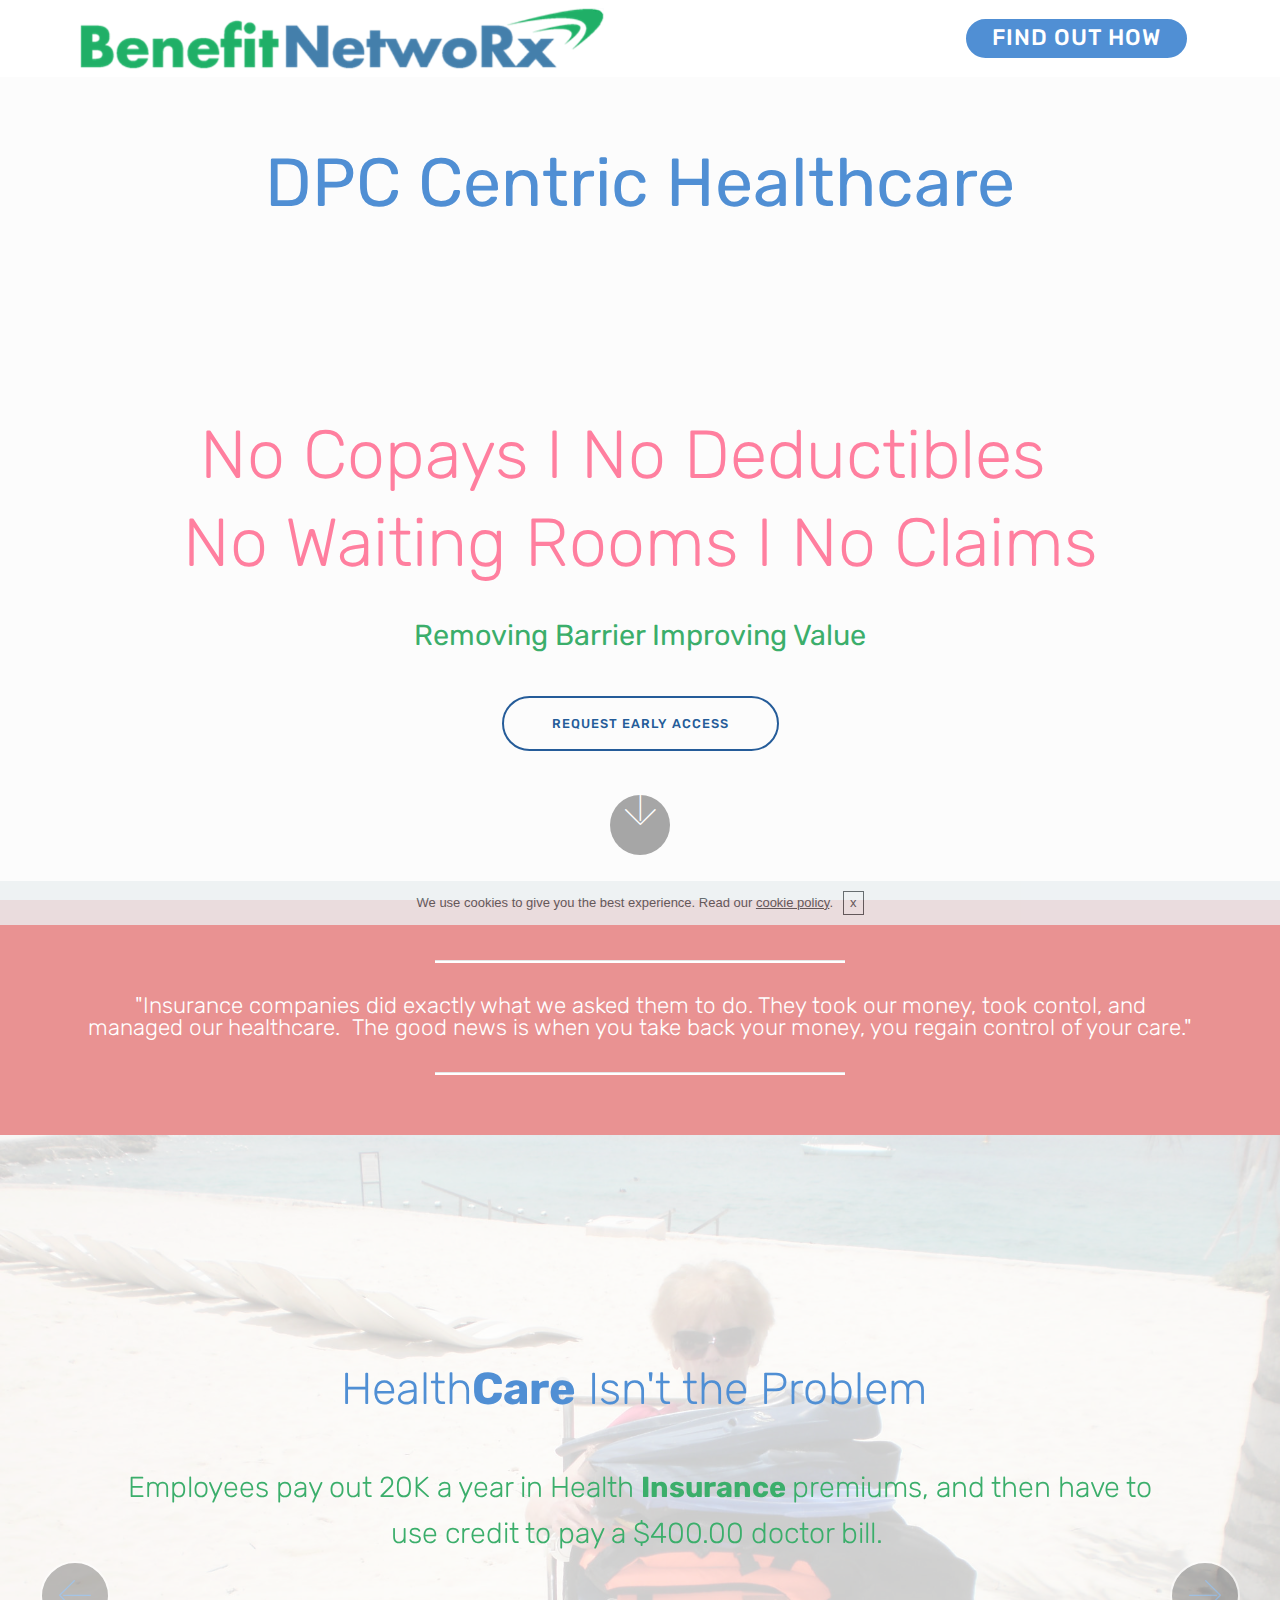
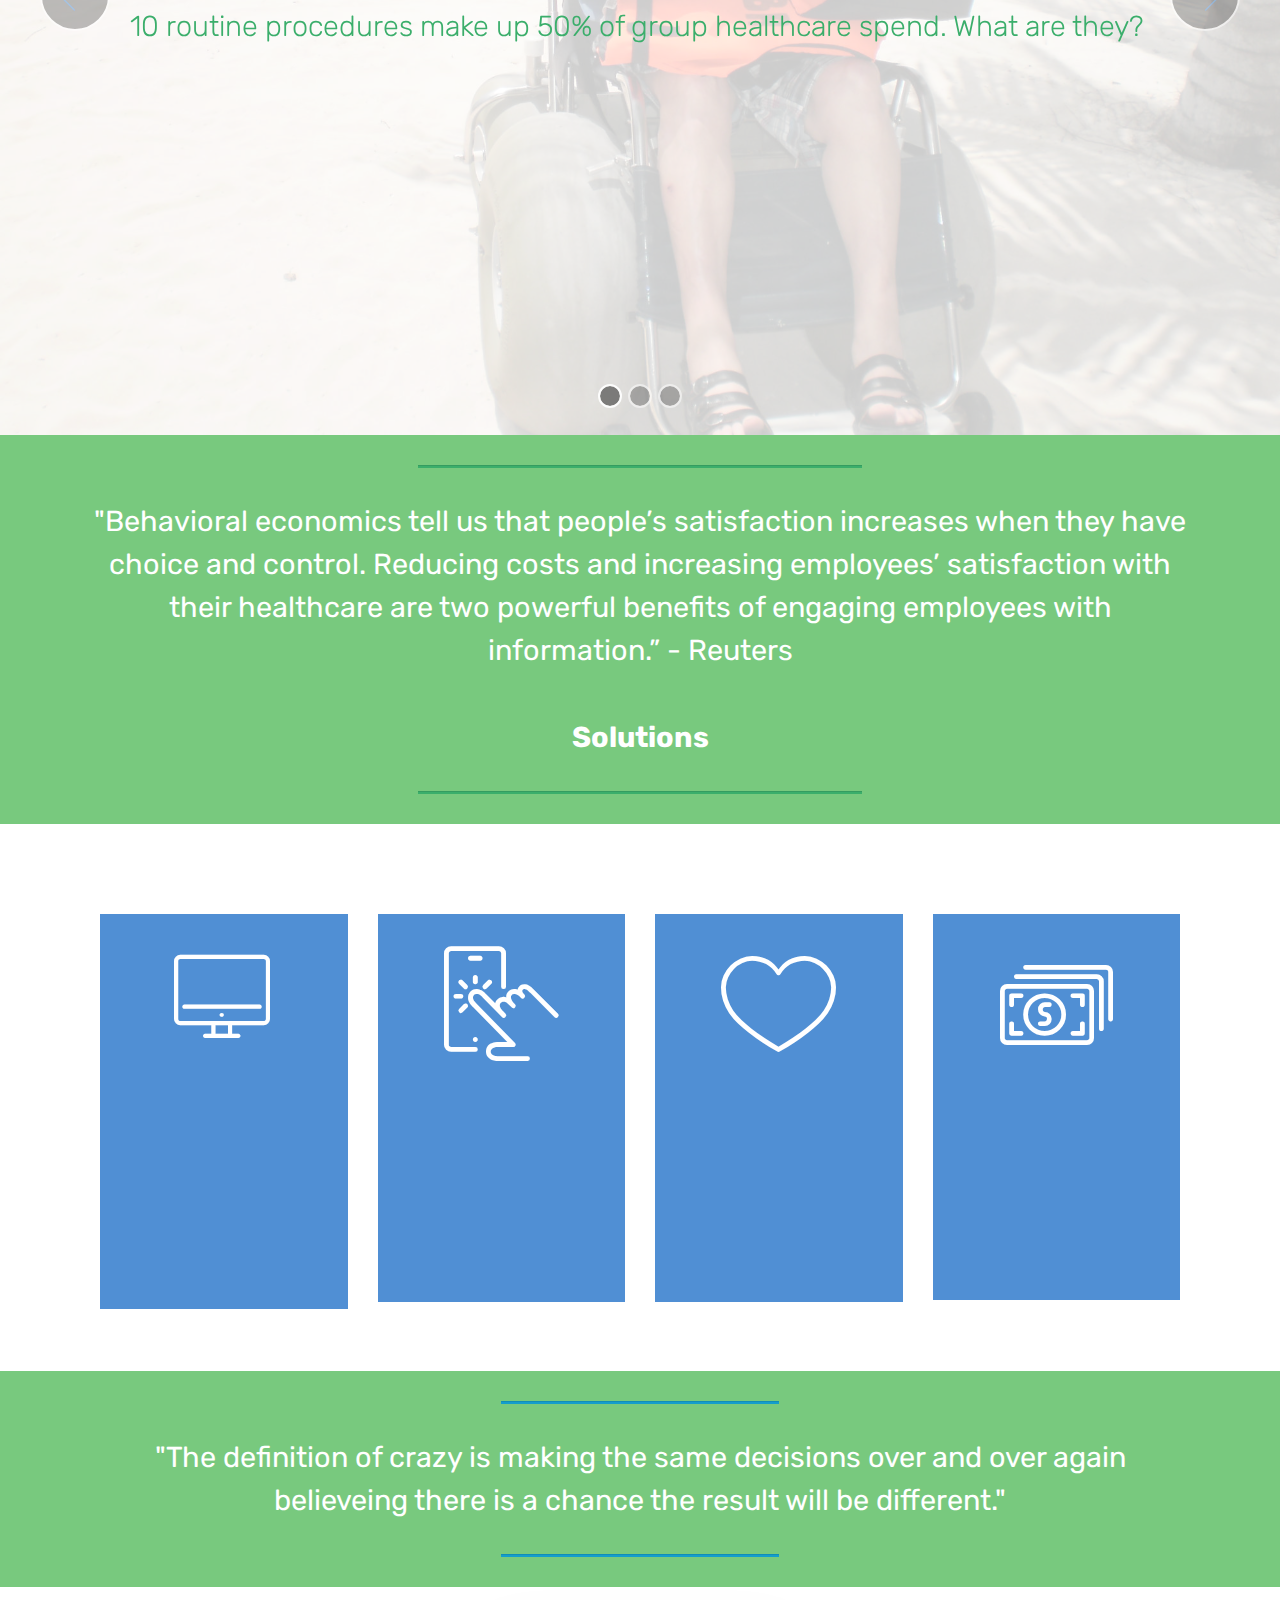
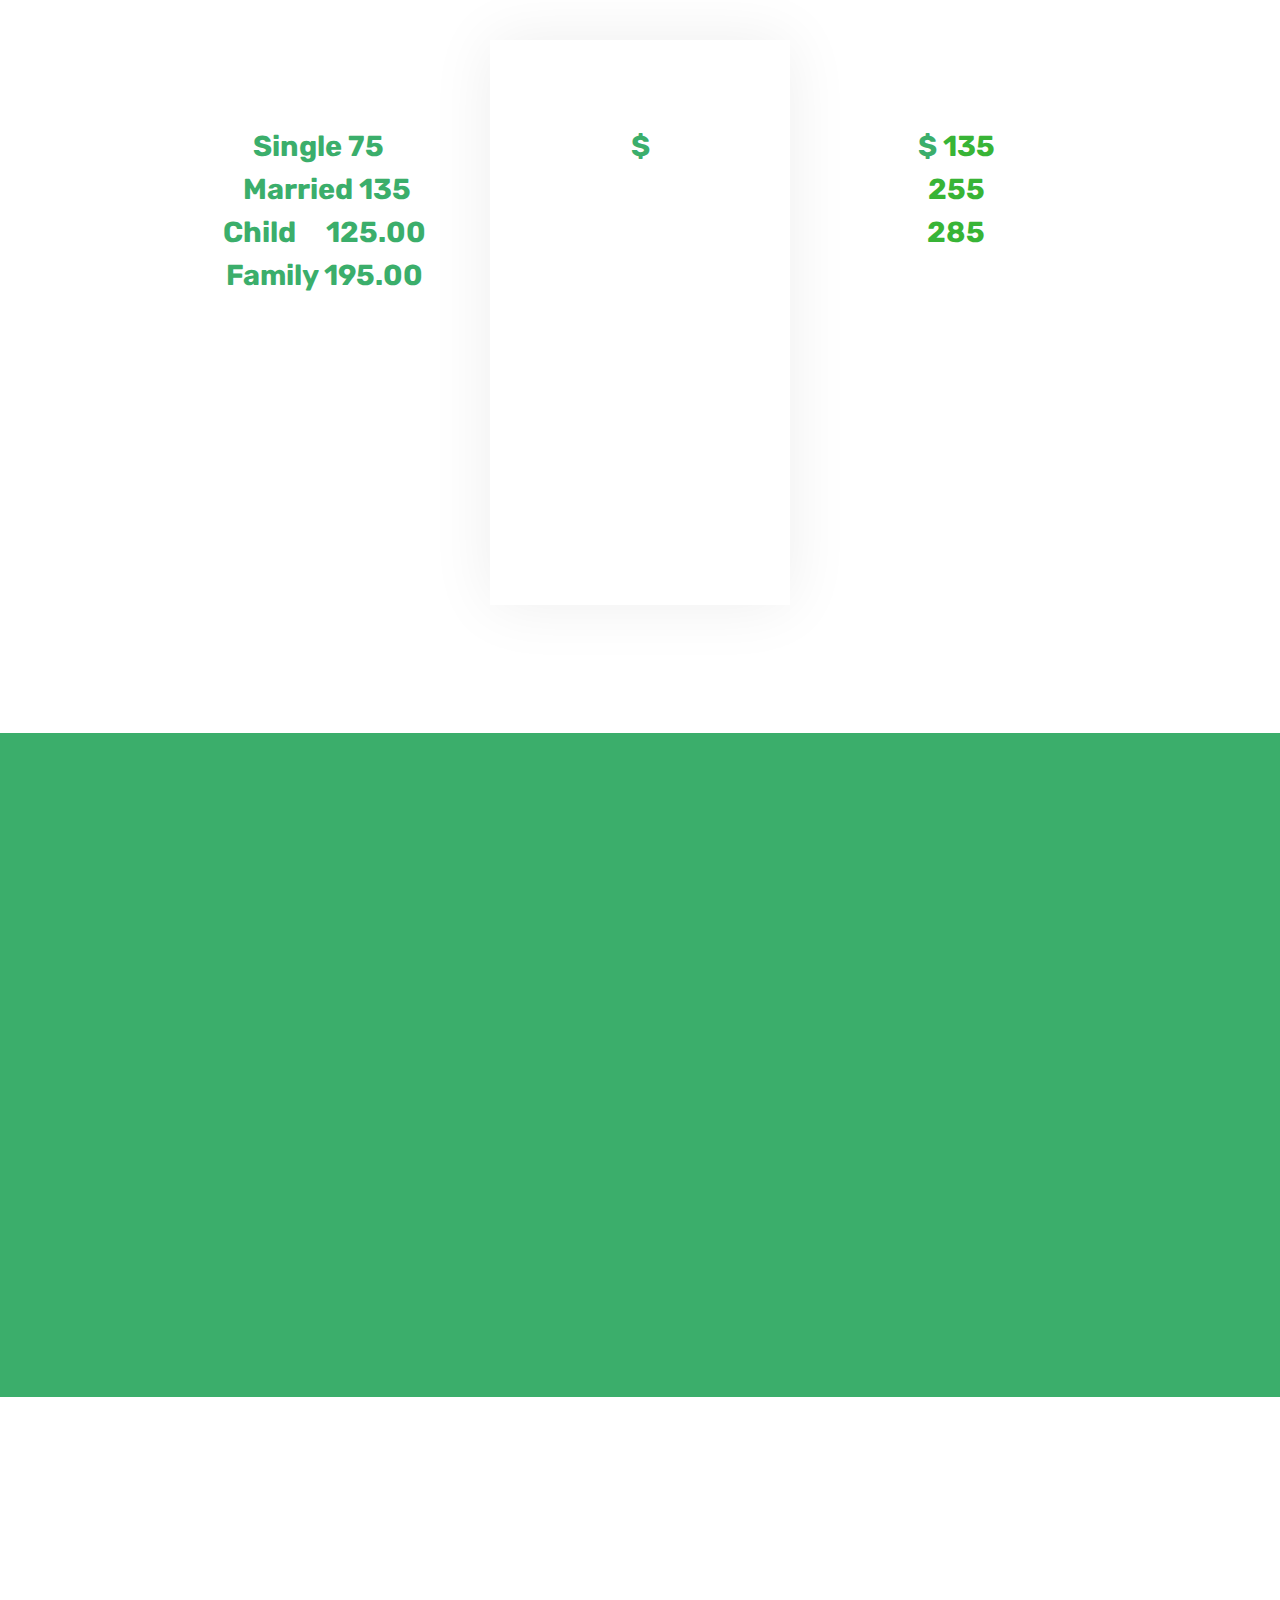
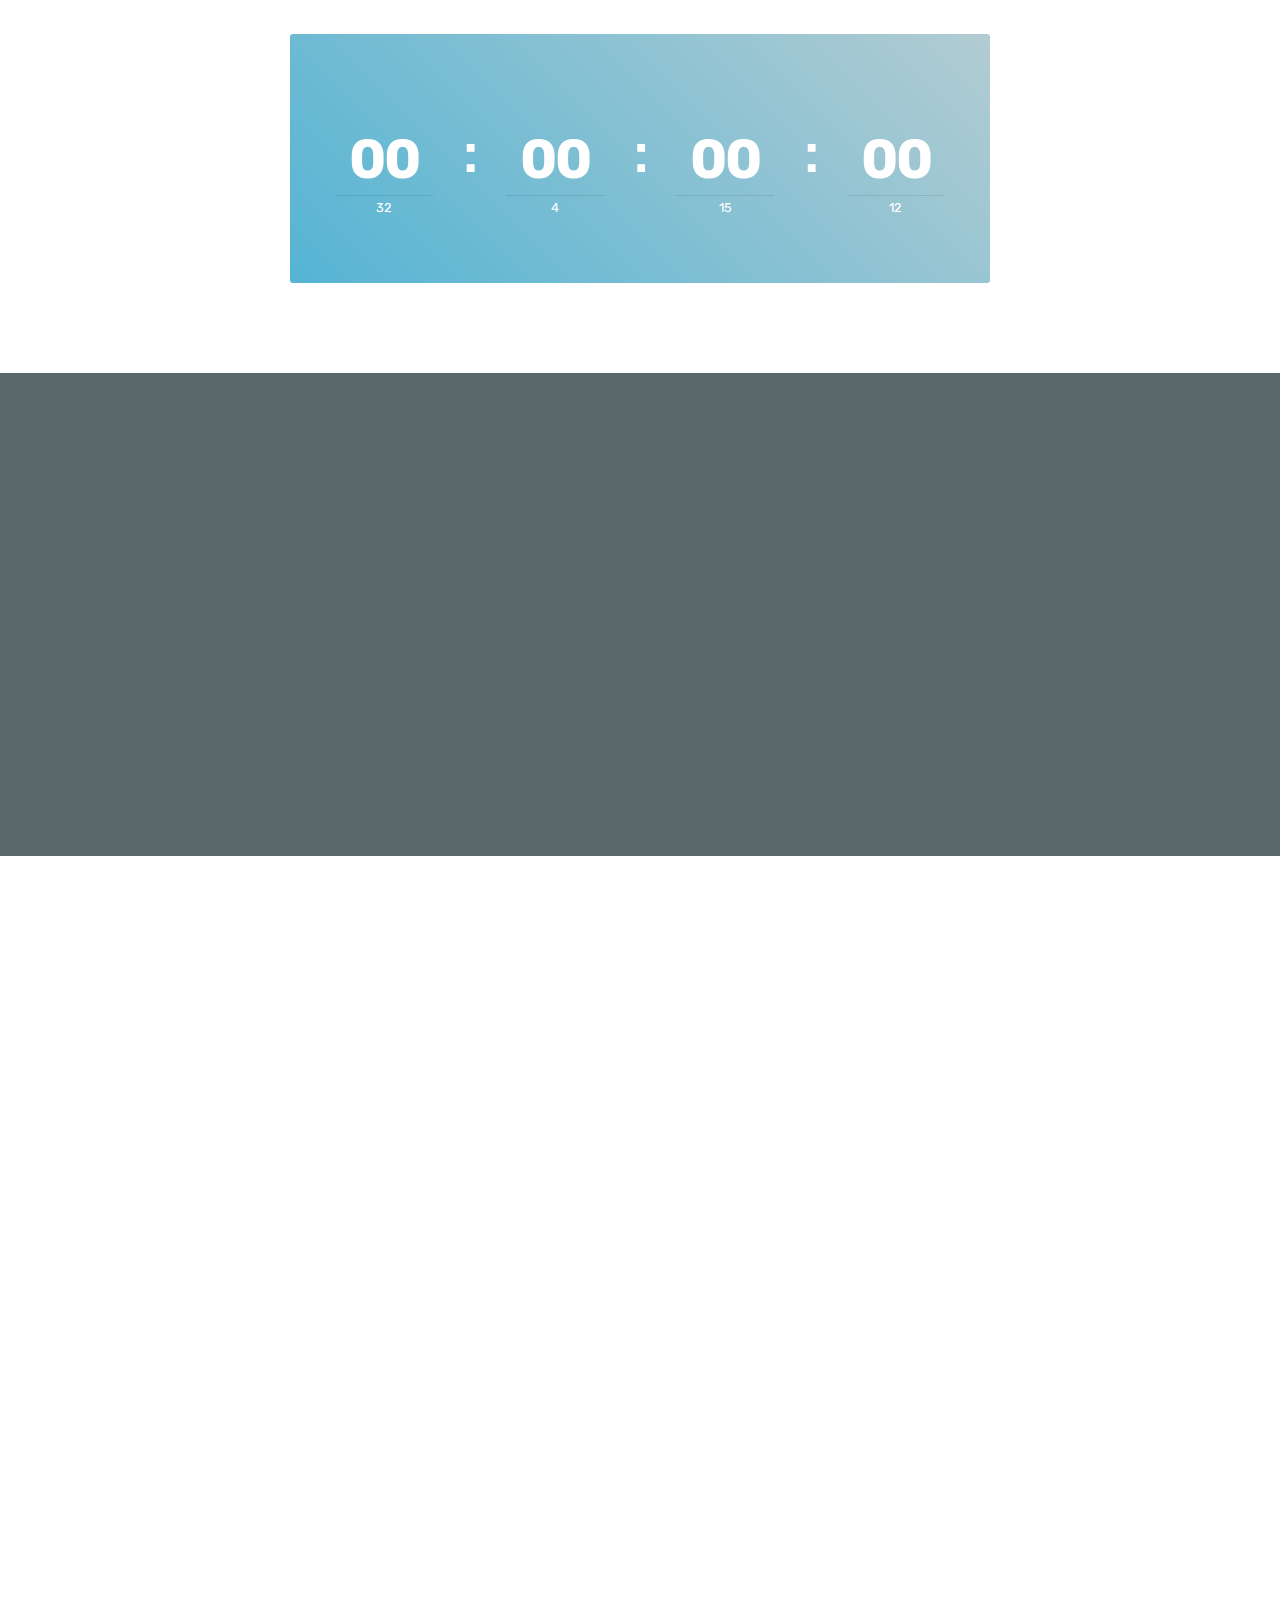
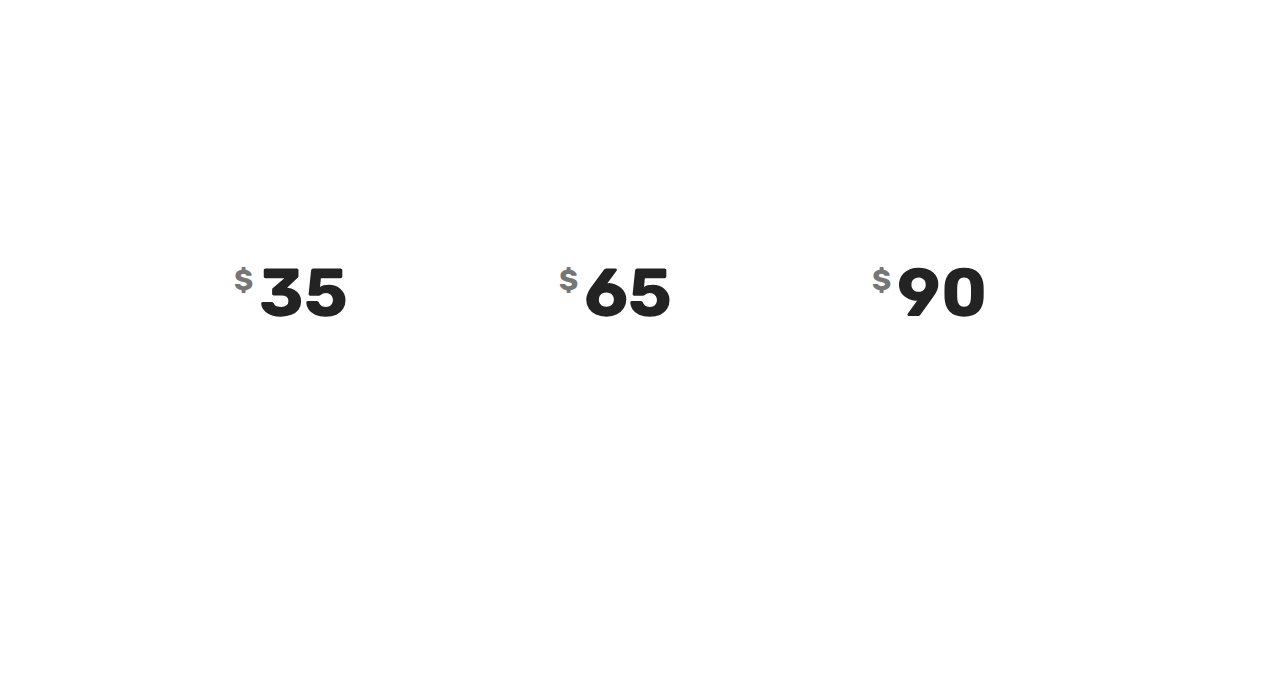
==== index.html @ 581cec7d "create github pages" ====
<!DOCTYPE html>
<html  >
<head>
  <!-- Site made with Mobirise Website Builder v4.9.7, https://mobirise.com -->
  <meta charset="UTF-8">
  <meta http-equiv="X-UA-Compatible" content="IE=edge">
  <meta name="generator" content="Mobirise v4.9.7, mobirise.com">
  <meta name="viewport" content="width=device-width, initial-scale=1, minimum-scale=1">
  <link rel="shortcut icon" href="assets/images/bnrx-main-logo-758x88.png" type="image/x-icon">
  <meta name="description" content="Benefit NetwoRx Direct Primary Care or DPC Centric programs are a solution to your healthcare delima. We understand your organizations willingness to provide healthcare to your employees, but lack of quality care and skyrocketing premiums hinder you. ">
  
  <title>Home</title>
  <link rel="stylesheet" href="assets/web/assets/mobirise-icons/mobirise-icons.css">
  <link rel="stylesheet" href="assets/tether/tether.min.css">
  <link rel="stylesheet" href="assets/bootstrap/css/bootstrap.min.css">
  <link rel="stylesheet" href="assets/bootstrap/css/bootstrap-grid.min.css">
  <link rel="stylesheet" href="assets/bootstrap/css/bootstrap-reboot.min.css">
  <link rel="stylesheet" href="assets/gdpr-plugin/gdpr-styles.css">
  <link rel="stylesheet" href="assets/animatecss/animate.min.css">
  <link rel="stylesheet" href="assets/dropdown/css/style.css">
  <link rel="stylesheet" href="assets/theme/css/style.css">
  <link rel="stylesheet" href="assets/mobirise/css/mbr-additional.css" type="text/css">
  
  
  
</head>
<body>
  <section class="menu cid-qTkzRZLJNu" once="menu" id="menu1-0">

    

    <nav class="navbar navbar-expand beta-menu navbar-dropdown align-items-center navbar-fixed-top navbar-toggleable-sm">
        <button class="navbar-toggler navbar-toggler-right" type="button" data-toggle="collapse" data-target="#navbarSupportedContent" aria-controls="navbarSupportedContent" aria-expanded="false" aria-label="Toggle navigation">
            <div class="hamburger">
                <span></span>
                <span></span>
                <span></span>
                <span></span>
            </div>
        </button>
        <div class="menu-logo">
            <div class="navbar-brand">
                <span class="navbar-logo">
                    <a href="index.html">
                         <img src="assets/images/bnrx-main-logo-758x88.png" alt="Mobirise" title="" style="height: 3.8rem;">
                    </a>
                </span>
                <span class="navbar-caption-wrap"><a class="navbar-caption text-white display-7" href="https://www.google.com/maps/place/The+Rutledge+Insurance+Group,+LLC/@30.4047512,-97.8514889,15z/data=!4m5!3m4!1s0x0:0x9d06e2a84208c682!8m2!3d30.4047512!4d-97.8514889" target="_blank">Austin, Texas &nbsp; &nbsp; &nbsp; &nbsp; &nbsp; &nbsp; &nbsp; &nbsp; &nbsp; &nbsp;&nbsp;</a></span>
            </div>
        </div>
        <div class="collapse navbar-collapse" id="navbarSupportedContent">
            <ul class="navbar-nav nav-dropdown" data-app-modern-menu="true"><li class="nav-item">
                    <a class="nav-link link text-white display-4" href="https://mobirise.com">
                        </a>
                </li>
                <li class="nav-item dropdown">
                    <a class="nav-link link text-white dropdown-toggle display-4" href="index.html" data-toggle="dropdown-submenu" aria-expanded="false">Menu</a><div class="dropdown-menu"><a class="text-white dropdown-item display-4" href="page4.html" aria-expanded="false">Home</a><a class="text-white dropdown-item display-4" href="page2.html" aria-expanded="false">Strategy</a><div class="dropdown"><a class="text-white dropdown-item dropdown-toggle display-4" href="index.html" aria-expanded="false" data-toggle="dropdown-submenu">Resources</a><div class="dropdown-menu dropdown-submenu"><a class="text-white dropdown-item display-4" href="page3.html" aria-expanded="false">Social Mission</a><a class="text-white dropdown-item display-4" href="https://dpcmapper.com" aria-expanded="false">DPC Finder</a><a class="text-white dropdown-item display-4" href="index.html" aria-expanded="false">Q&amp;A</a></div></div></div>
                </li></ul>
            <div class="navbar-buttons mbr-section-btn"><a class="btn btn-sm btn-primary display-4" href="mailto:info@mybnrx.com">FIND OUT HOW</a></div>
        </div>
    </nav>
</section>

<section class="engine"><a href="https://mobirise.info/z">best website templates</a></section><section class="cid-rm4k2aMroy mbr-fullscreen" data-bg-video="https://www.youtube.com/watch?v=8jBwkS2CLWQ" id="header2-m">

    

    <div class="mbr-overlay" style="opacity: 0.8; background-color: rgb(255, 255, 255);"></div>

    <div class="container align-center">
        <div class="row justify-content-md-center">
            <div class="mbr-white col-md-10">
                <h1 class="mbr-section-title mbr-bold pb-3 mbr-fonts-style display-1"><span style="font-weight: normal;">DPC Centric Healthcare</span><br><span style="font-weight: normal;"><br></span><br></h1>
                <h3 class="mbr-section-subtitle align-center mbr-light pb-3 mbr-fonts-style display-1">No Copays I No Deductibles&nbsp;&nbsp;<br>No Waiting Rooms I No Claims<br></h3>
                <p class="mbr-text pb-3 mbr-fonts-style display-5">Removing Barrier Improving Value</p>
                <div class="mbr-section-btn"><a class="btn btn-md btn-primary-outline display-7" href="mailto:info@mybnrx.com">REQUEST EARLY ACCESS</a></div>
            </div>
        </div>
    </div>
    <div class="mbr-arrow hidden-sm-down" aria-hidden="true">
        <a href="#next">
            <i class="mbri-down mbr-iconfont"></i>
        </a>
    </div>
</section>

<section class="mbr-section article content9 cid-rm96VFUR2m" id="content9-1c">
    
     

    <div class="container">
        <div class="inner-container" style="width: 100%;">
            <hr class="line" style="width: 37%;">
            <div class="section-text align-center mbr-fonts-style display-4">
                    "Insurance companies did exactly what we asked them to do. They took our money, took contol, and managed our healthcare. &nbsp;The good news is when you take back your money, you regain control of your care."</div>
            <hr class="line" style="width: 37%;">
        </div>
        </div>
</section>

<section class="carousel slide cid-rm7kAFf5JI" data-interval="false" id="slider1-y">

    

    <div class="full-screen"><div class="mbr-slider slide carousel" data-pause="true" data-keyboard="false" data-ride="carousel" data-interval="8000"><ol class="carousel-indicators"><li data-app-prevent-settings="" data-target="#slider1-y" class=" active" data-slide-to="0"></li><li data-app-prevent-settings="" data-target="#slider1-y" data-slide-to="1"></li><li data-app-prevent-settings="" data-target="#slider1-y" data-slide-to="2"></li></ol><div class="carousel-inner" role="listbox"><div class="carousel-item slider-fullscreen-image active" data-bg-video-slide="false" style="background-image: url(assets/images/olympus-digital-camera-20-2000x1500.jpg);"><div class="container container-slide"><div class="image_wrapper"><div class="mbr-overlay" style="opacity: 0.8; background-color: rgb(255, 255, 255);"></div><img src="assets/images/olympus-digital-camera-20-2000x1500.jpg"><div class="carousel-caption justify-content-center"><div class="col-10 align-center"><h2 class="mbr-fonts-style display-2">Health<strong>Care</strong> Isn't the Problem&nbsp;<br><br></h2><p class="lead mbr-text mbr-fonts-style display-5">Employees pay out 20K a year in Health <strong>Insurance </strong>premiums, and then have to use credit to pay a $400.00 doctor bill.&nbsp;<br><br>10 routine procedures make up&nbsp;50% of group healthcare spend. What are they?&nbsp;<br><br><br><br></p></div></div></div></div></div><div class="carousel-item slider-fullscreen-image" data-bg-video-slide="false" style="background-image: url(assets/images/cruise-171-1280x960.jpg);"><div class="container container-slide"><div class="image_wrapper"><div class="mbr-overlay" style="opacity: 0.8; background-color: rgb(255, 255, 255);"></div><img src="assets/images/cruise-171-1280x960.jpg"><div class="carousel-caption justify-content-center"><div class="col-10 align-center"><h2 class="mbr-fonts-style display-2"><br><br><br>What Your Broker or Payor Won't Tell You</h2><p class="lead mbr-text mbr-fonts-style display-5"></p><p></p><p><br></p><p><span style="color: rgb(59, 174, 107); font-size: 1.8rem;">There are better options for your employees &nbsp;</span><img src="[data-uri]" style="width: 355px;"></p><p><span style="color: rgb(59, 174, 107); font-size: 1.8rem;">&nbsp;</span></p><br><p>Insurance companies are not benevolent organizations. They answer to their shareholders, not you or your team.<span style="color: rgb(59, 174, 107); font-size: 1.8rem;"><br></span><br></p><p><br><br></p><p></p><div class="mbr-section-btn" buttons="0">  <a class="btn  display-4 btn-primary-outline" href="mailto:info@mybnrx.com">Sounds Great!</a></div></div></div></div></div></div><div class="carousel-item slider-fullscreen-image" data-bg-video-slide="false" style="background-image: url(assets/images/photo-sep-06-7-18-25-pm-2000x1494.jpg);"><div class="container container-slide"><div class="image_wrapper"><div class="mbr-overlay" style="opacity: 0.8; background-color: rgb(255, 255, 255);"></div><img src="assets/images/photo-sep-06-7-18-25-pm-2000x1494.jpg"><div class="carousel-caption justify-content-center"><div class="col-10 align-center"><h2 class="mbr-fonts-style display-2">Workforce Reality<br><br></h2><p class="lead mbr-text mbr-fonts-style display-5">35% of Millinials didn't accept a job offer because of the benefits, compared to 27% of all other age groups.<br><br>Employees aged 18-44 (84%) prefer benefits or perks to pay raises.
<br><br>57% of small businesses offer creative perks to attract young talent. &nbsp;<br><br><br><br><br></p><div class="mbr-section-btn" buttons="0"><a class="btn display-4 btn-primary-outline" href="https://mobirise.com">More Info</a> </div></div></div></div></div></div></div><a data-app-prevent-settings="" class="carousel-control carousel-control-prev" role="button" data-slide="prev" href="#slider1-y"><span aria-hidden="true" class="mbri-left mbr-iconfont"></span><span class="sr-only">Previous</span></a><a data-app-prevent-settings="" class="carousel-control carousel-control-next" role="button" data-slide="next" href="#slider1-y"><span aria-hidden="true" class="mbri-right mbr-iconfont"></span><span class="sr-only">Next</span></a></div></div>

</section>

<section class="mbr-section article content9 cid-rmBY73LNq9" id="content9-1d">
    
     

    <div class="container">
        <div class="inner-container" style="width: 100%;">
            <hr class="line" style="width: 40%;">
            <div class="section-text align-center mbr-fonts-style display-5">"Behavioral economics tell us that people’s satisfaction increases when they have choice and control. Reducing costs and increasing employees’ satisfaction with their healthcare are two powerful benefits of engaging employees with information.” - Reuters<br><br><strong>Solutions</strong>
</div>
            <hr class="line" style="width: 40%;">
        </div>
        </div>
</section>

<section class="features8 cid-rm44BfPLdy" id="features8-g">

    

    

    <div class="container">
        <div class="media-container-row">

            <div class="card  col-12 col-md-6 col-lg-3">
                <div class="card-img">
                    <span class="mbri-desktop mbr-iconfont"></span>
                </div>
                <div class="card-box align-center">
                    <h4 class="card-title mbr-fonts-style display-4">Convenient</h4>
                    <p class="mbr-text mbr-fonts-style display-7">Care where ever you are, whenever you are. &nbsp;On your terms. It's your body and your health. Take back control today. &nbsp; &nbsp; &nbsp; &nbsp; &nbsp; &nbsp; &nbsp; &nbsp; &nbsp; &nbsp; &nbsp; &nbsp; &nbsp; &nbsp; &nbsp; &nbsp; &nbsp; &nbsp; &nbsp; &nbsp; &nbsp; &nbsp; &nbsp; &nbsp; &nbsp;&nbsp;<br><br></p>
                    
                </div>
            </div>

            <div class="card  col-12 col-md-6 col-lg-3">
                <div class="card-img">
                    <span class="mbr-iconfont mbri-touch" style="font-size: 115px;"></span>
                </div>
                <div class="card-box align-center">
                    <h4 class="card-title mbr-fonts-style display-4">Intuitive</h4>
                    <p class="mbr-text mbr-fonts-style display-7">fitness trackers and biometric screenings seta baseline for predictiv analytics. Your plan will know you are going to get sick before you do &nbsp; &nbsp; &nbsp; &nbsp; &nbsp; &nbsp; &nbsp; &nbsp; &nbsp; &nbsp; &nbsp; &nbsp;&nbsp;</p>
                    
                </div>
            </div>

            <div class="card  col-12 col-md-6 col-lg-3">
                <div class="card-img">
                    <span class="mbr-iconfont mbri-hearth" style="font-size: 115px;"></span>
                </div>
                <div class="card-box align-center">
                    <h4 class="card-title mbr-fonts-style display-4">Simple</h4>
                    <p class="mbr-text mbr-fonts-style display-7">Employees love the simplicity, value and &nbsp;level of personal attention and care. &nbsp;<br>Employers love the savings, control and positive health outcomes.&nbsp;<br></p>
                    
                </div>
            </div>

            <div class="card  col-12 col-md-6 col-lg-3">
                <div class="card-img">
                    <span class="mbr-iconfont mbri-cash" style="font-size: 113px;"></span>
                </div>
                <div class="card-box align-center">
                    <h4 class="card-title mbr-fonts-style display-4">Value</h4>
                    <p class="mbr-text mbr-fonts-style display-7">Direct pay ecosystem&nbsp;<br>MRI's $350.00 XRay $35.00<br>Rx 95% discount<br>chronic health, weight loss, smoking cessation, well woman, sports physicals&nbsp;</p>
                    
                </div>
            </div>
        </div>
    </div>
</section>

<section class="mbr-section article content9 cid-rmC8U4zSWP" id="content9-1e">
    
     

    <div class="container">
        <div class="inner-container" style="width: 100%;">
            <hr class="line" style="width: 25%;">
            <div class="section-text align-center mbr-fonts-style display-5">"The definition of crazy is making the same decisions over and over again believeing there is a chance the result will be different."</div>
            <hr class="line" style="width: 25%;">
        </div>
        </div>
</section>

<section class="pricing-table2 cid-rm40W2LQcf" id="pricing-tables2-f">

    

    

    <div class="container">
        <div class="media-container-row">

            <div class="plan col-12 mx-2 my-2 justify-content-center col-lg-4">
                <div class="plan-header text-center pt-5">
                    <h3 class="plan-title mbr-fonts-style display-5"><div>BasicCare</div></h3>
                    <div class="plan-price">
                        <span class="price-value mbr-fonts-style display-5">Single 75 &nbsp;<br>&nbsp;Married 135
<br>Child &nbsp; &nbsp; 125.00<br>Family 195.00<br></span>
                        <span class="price-figure mbr-fonts-style display-4"><br></span>
                        <small class="price-term mbr-fonts-style display-7"><br><br></small>
                    </div>
                </div>
                <div class="plan-body">
                    <div class="plan-list align-center">
                        <ul class="list-group list-group-flush mbr-fonts-style display-7">
                            <li class="list-group-item">S75.00 Monthly</li>
                        </ul>
                    </div>
                    <div class="mbr-section-btn text-center py-4 pb-5"><a href="https://mobirise.co" class="btn btn-primary display-4">Enroll</a></div>
                </div>
            </div>

            <div class="plan col-12 mx-2 my-2 justify-content-center favorite col-lg-4">
                <div class="plan-header text-center pt-5">
                    <h3 class="plan-title mbr-fonts-style display-5">CompCare</h3>
                    <div class="plan-price">
                        <span class="price-value mbr-fonts-style display-5">
                            $
                        </span>
                        <span class="price-figure mbr-fonts-style display-5"><br></span>
                        <small class="price-term mbr-fonts-style display-7"></small>
                    </div>
                </div>
                <div class="plan-body">
                    <div class="plan-list align-center">
                        <ul class="list-group list-group-flush mbr-fonts-style display-7">
                            <li class="list-group-item">basic plan benefits&nbsp;</li><li class="list-group-item">Unlimited 24/7 DPC
<span style="background-color: transparent; color: rgb(43, 159, 228); font-size: 1rem;"></span></li><li class="list-group-item">95% off Pharmacy
<span style="background-color: transparent; color: rgb(43, 159, 228); font-size: 1rem;"></span></li><li class="list-group-item">Unlimited 24/7 mental health services
</li><li class="list-group-item">
<span style="background-color: transparent; color: rgb(43, 159, 228); font-size: 1rem;">Dental Vision and Chiropractor 60% off national network &nbsp;</span></li>
                        </ul>
                    </div>
                    <div class="mbr-section-btn text-center py-4 pb-5"><a href="https://mobirise.co" class="btn btn-primary display-4">Quote</a></div>
                </div>
            </div>

            <div class="plan col-12 mx-2 my-2 justify-content-center col-lg-4">
                <div class="plan-header text-center pt-5">
                    <h3 class="plan-title mbr-fonts-style display-5">UltiCare</h3>
                    <div class="plan-price">
                        <span class="price-value mbr-fonts-style display-5">
                            $
                        </span>
                        <span class="price-figure mbr-fonts-style display-5">
                            135<br>255<br>285<br></span>
                        <small class="price-term mbr-fonts-style display-7">
                            per month</small>
                    </div>
                </div>
                <div class="plan-body">
                    <div class="plan-list align-center">
                        <ul class="list-group list-group-flush mbr-fonts-style display-7">
                            <li class="list-group-item">2.0 plan benefits &nbsp;</li><br><li class="list-group-item"><br></li>
                        </ul>
                    </div>
                    <div class="mbr-section-btn text-center py-4 pb-5"><a href="https://mobirise.co" class="btn btn-primary display-4">Quote</a></div>
                </div>
            </div>

            

        </div>
    </div>
</section>

<section class="features18 popup-btn-cards cid-rmIVzJH6JT" id="features18-1d">

    

    
    <div class="container">
        <h2 class="mbr-section-title pb-3 align-center mbr-fonts-style display-1"><strong>HealthIQu</strong></h2>
        <h3 class="mbr-section-subtitle display-5 align-center mbr-fonts-style mbr-light">
            In browser you will see buttons when hover on cards
        </h3>
        <div class="media-container-row pt-5 ">
            <div class="card p-3 col-12 col-md-6">
                <div class="card-wrapper ">
                    <div class="card-img">
                        <div class="mbr-overlay"></div>
                        <div class="mbr-section-btn text-center">
                            <a href="https://mobirise.co" class="btn btn-primary display-4">Learn More</a>
                        </div>
                        <img src="assets/images/publication2-636x399.jpg" alt="Mobirise" title="">
                    </div>
                    
                </div>
            </div>
            

            

            
        </div>
    </div>
</section>

<section class="countdown2 cid-rm9zX0mNlu" id="countdown2-1f">

    

    

    <div class="container">
        <h2 class="mbr-section-title pb-3 align-center mbr-fonts-style display-2">
            Countdown
        </h2>
        <h3 class="mbr-section-subtitle align-center mbr-fonts-style display-2">
            Contact us today and Join the Revolution</h3>
    </div>
    <div class="container pt-5 mt-2">
        <div class=" countdown-cont align-center p-4">
            <div class="event-name align-left mbr-white ">
                <h4 class="mbr-fonts-style display-2">DPC Centric Program Launch</h4>
            </div>
            <div class="countdown align-center py-2" data-due-date="2019/05/01">
            </div>
            <div class="daysCountdown" title="32"></div>
            <div class="hoursCountdown" title="4"></div>
            <div class="minutesCountdown" title="15"></div>
            <div class="secondsCountdown" title="12"></div>
            <div class="event-date align-left mbr-white">
                <h5 class="mbr-fonts-style display-7">May, 1 2019 Launch</h5>
            </div>
        </div>

        
    </div>
</section>

<section class="clients cid-rm4amg9XC1 mbr-parallax-background" data-interval="false" id="clients-k">
      

    <div class="mbr-overlay" style="opacity: 1; background-color: rgb(91, 104, 107);">
    </div>
        <div class="container mb-5">
            <div class="media-container-row">
                <div class="col-12 align-center">
                    <h2 class="mbr-section-title pb-3 mbr-fonts-style display-2"><strong>
                        Partners</strong></h2>
                    <h3 class="mbr-section-subtitle mbr-light mbr-fonts-style display-5">Democratizing Healthcare</h3>
                </div>
            </div>
        </div>

    <div class="container">
        <div class="carousel slide" role="listbox" data-pause="true" data-keyboard="false" data-ride="carousel" data-interval="2000">
            <div class="carousel-inner" data-visible="6">
                
                
                
                
                
            <div class="carousel-item ">
                    <div class="media-container-row">
                        <div class="col-md-12">
                            <div class="wrap-img ">
                                <img src="assets/images/allstate-169x57.png" class="img-responsive clients-img" alt="" title="">
                            </div>
                        </div>
                    </div>
                </div><div class="carousel-item ">
                    <div class="media-container-row">
                        <div class="col-md-12">
                            <div class="wrap-img ">
                                <img src="assets/images/download-1-360x140.png" class="img-responsive clients-img" alt="" title="">
                            </div>
                        </div>
                    </div>
                </div><div class="carousel-item ">
                    <div class="media-container-row">
                        <div class="col-md-12">
                            <div class="wrap-img ">
                                <img src="assets/images/captudre-581x217.jpg" class="img-responsive clients-img" alt="" title="">
                            </div>
                        </div>
                    </div>
                </div><div class="carousel-item ">
                    <div class="media-container-row">
                        <div class="col-md-12">
                            <div class="wrap-img ">
                                <img src="assets/images/download-6-200x200.png" class="img-responsive clients-img" alt="" title="">
                            </div>
                        </div>
                    </div>
                </div><div class="carousel-item ">
                    <div class="media-container-row">
                        <div class="col-md-12">
                            <div class="wrap-img ">
                                <img src="assets/images/fireshot-capture-064-logo-maker-design-a-free-custom-logo-https-logojoy.com-editor-26965062-300x313.png" class="img-responsive clients-img" alt="" title="">
                            </div>
                        </div>
                    </div>
                </div></div>
            <div class="carousel-controls">
                <a data-app-prevent-settings="" class="carousel-control carousel-control-prev" role="button" data-slide="prev">
                    <span aria-hidden="true" class="mbri-left mbr-iconfont"></span>
                    <span class="sr-only">Previous</span>
                </a>
                <a data-app-prevent-settings="" class="carousel-control carousel-control-next" role="button" data-slide="next">
                    <span aria-hidden="true" class="mbri-right mbr-iconfont"></span>
                    <span class="sr-only">Next</span>
                </a>
            </div>
        </div>
    </div>
</section>

<section class="mbr-section form1 cid-rmGLnztXdm" id="form1-1d">

    

    
    <div class="container">
        <div class="row justify-content-center">
            <div class="title col-12 col-lg-8">
                <h2 class="mbr-section-title align-center pb-3 mbr-fonts-style display-2">
                    CONTACT FORM
                </h2>
                <h3 class="mbr-section-subtitle align-center mbr-light pb-3 mbr-fonts-style display-5">
                    Easily add subscribe and contact forms without any server-side integration.
                </h3>
            </div>
        </div>
    </div>
    <div class="container">
        <div class="row justify-content-center">
            <div class="media-container-column col-lg-8" data-form-type="formoid">
                <!---Formbuilder Form--->
                <form action="https://mobirise.com/" method="POST" class="mbr-form form-with-styler" data-form-title="Mobirise Form"><input type="hidden" name="email" data-form-email="true" value="giKtbbabKKz00NUMjTYVT0NDDmaK/KWDjGc2Pa/TMVYSvH4L8E1Eymhyfa/rZU78J77HOGGaG3GS3Kdvm+iv8VUP1zNFZPt1hmBGP5gH8qEUVhFFP8x00Maj4aITG4r1">
                    <div class="row row-sm-offset">
                        <div hidden="hidden" data-form-alert="" class="alert alert-success col-12">Thanks for filling out the form!</div>
                        <div hidden="hidden" data-form-alert-danger="" class="alert alert-danger col-12">
                        </div>
                    </div>
                    <div class="dragArea row row-sm-offset">
                        <div class="col-md-4  form-group" data-for="name">
                            <label for="name-form1-1d" class="form-control-label mbr-fonts-style display-7">Name</label>
                            <input type="text" name="name" data-form-field="Name" required="required" class="form-control display-7" id="name-form1-1d">
                        </div>
                        <div class="col-md-4  form-group" data-for="email">
                            <label for="email-form1-1d" class="form-control-label mbr-fonts-style display-7">Email</label>
                            <input type="email" name="email" data-form-field="Email" required="required" class="form-control display-7" id="email-form1-1d">
                        </div>
                        <div data-for="phone" class="col-md-4  form-group">
                            <label for="phone-form1-1d" class="form-control-label mbr-fonts-style display-7">Phone</label>
                            <input type="tel" name="phone" data-form-field="Phone" class="form-control display-7" id="phone-form1-1d">
                        </div>
                        <div data-for="message" class="col-md-12 form-group">
                            <label for="message-form1-1d" class="form-control-label mbr-fonts-style display-7">Message</label>
                            <textarea name="message" data-form-field="Message" class="form-control display-7" id="message-form1-1d"></textarea>
                        </div>
                        <div class="col-md-12 input-group-btn align-center">
                            <button type="submit" class="btn btn-primary btn-form display-4">SEND FORM</button>
                        </div>
                    </div>
                <span class="gdpr-block "><label><input type="checkbox" name="gdpr" id="gdpr-form1-1d" required="">By continiung you agree to our <a href="terms.html">Terms of Service</a> and <a href="policy.html">Privacy Policy</a>.</label></span></form><!---Formbuilder Form--->
            </div>
        </div>
    </div>
</section>

<section class="pricing-table1 cid-rmZKWbCUMJ" id="pricing-tables1-1f">

    

    
    <div class="container">
        <div class="media-container-row">

            <div class="plan col-12 mx-2 my-2 justify-content-center col-lg-4">
                <div class="plan-header text-center pt-5">
                    <h3 class="plan-title mbr-fonts-style display-5">
                        Standard
                    </h3>
                    <div class="plan-price">
                        <span class="price-value mbr-fonts-style display-5">
                            $
                        </span>
                        <span class="price-figure mbr-fonts-style display-1">
                              35</span>
                        <small class="price-term mbr-fonts-style display-7">
                            per month
                        </small>
                    </div>
                </div>
                <div class="plan-body pb-5">
                    <div class="plan-list align-center">
                        <ul class="list-group list-group-flush mbr-fonts-style display-7">
                            <li class="list-group-item">
                                Mobirise is perfect for non-techies who are not familiar with web development.
                            </li>
                            <li class="list-group-item">
                                5 GB Bandwidth
                            </li>
                        </ul>
                    </div>
                    <div class="mbr-section-btn text-center pt-4">
                        <a href="https://mobirise.co" class="btn btn-primary display-4">BUY NOW</a>
                    </div>
                </div>
            </div>

            <div class="plan col-12 mx-2 my-2 justify-content-center col-lg-4">
                <div class="plan-header text-center pt-5">
                    <h3 class="plan-title mbr-fonts-style display-5">
                        Business
                    </h3>
                    <div class="plan-price">
                        <span class="price-value mbr-fonts-style display-5">
                            $
                        </span>
                        <span class="price-figure mbr-fonts-style display-1">
                            65</span>
                        <small class="price-term mbr-fonts-style display-7">
                            per day
                        </small>
                    </div>
                </div>
                <div class="plan-body pb-5">
                    <div class="plan-list align-center">
                        <ul class="list-group list-group-flush mbr-fonts-style display-7">
                            <li class="list-group-item">
                                Mobirise is perfect for non-techies who are not familiar with web development.
                            </li>
                            <li class="list-group-item">
                                10 GB Bandwidth
                            </li>
                        </ul>
                    </div>
                    <div class="mbr-section-btn text-center pt-4">
                        <a href="https://mobirise.co" class="btn btn-primary display-4">BUY NOW</a>
                    </div>
                </div>
            </div>

            <div class="plan col-12 mx-2 my-2 justify-content-center col-lg-4">
                <div class="plan-header text-center pt-5">
                    <h3 class="plan-title mbr-fonts-style display-5">
                        Premium
                    </h3>
                    <div class="plan-price">
                        <span class="price-value mbr-fonts-style display-5">
                            $
                        </span>
                        <span class="price-figure mbr-fonts-style display-1">
                            90</span>
                        <small class="price-term mbr-fonts-style display-7">
                            per year
                        </small>
                    </div>
                </div>
                <div class="plan-body pb-5">
                    <div class="plan-list align-center">
                        <ul class="list-group list-group-flush mbr-fonts-style display-7">
                            <li class="list-group-item">
                                Mobirise is perfect for non-techies who are not familiar with web development.
                            </li>
                            <li class="list-group-item">
                                15 GB Bandwidth
                            </li>
                        </ul>
                    </div>
                    <div class="mbr-section-btn text-center pt-4">
                        <a href="https://mobirise.co" class="btn btn-primary display-4">BUY NOW</a>
                    </div>
                </div>
            </div>

            
        </div>
    </div>
</section>


  <script src="assets/web/assets/jquery/jquery.min.js"></script>
  <script src="assets/popper/popper.min.js"></script>
  <script src="assets/tether/tether.min.js"></script>
  <script src="assets/bootstrap/js/bootstrap.min.js"></script>
  <script src="assets/smoothscroll/smooth-scroll.js"></script>
  <script src="assets/cookies-alert-plugin/cookies-alert-core.js"></script>
  <script src="assets/cookies-alert-plugin/cookies-alert-script.js"></script>
  <script src="assets/ytplayer/jquery.mb.ytplayer.min.js"></script>
  <script src="assets/vimeoplayer/jquery.mb.vimeo_player.js"></script>
  <script src="assets/viewportchecker/jquery.viewportchecker.js"></script>
  <script src="assets/dropdown/js/script.min.js"></script>
  <script src="assets/touchswipe/jquery.touch-swipe.min.js"></script>
  <script src="assets/parallax/jarallax.min.js"></script>
  <script src="assets/bootstrapcarouselswipe/bootstrap-carousel-swipe.js"></script>
  <script src="assets/mbr-popup-btns/mbr-popup-btns.js"></script>
  <script src="assets/countdown/jquery.countdown.min.js"></script>
  <script src="assets/mbr-clients-slider/mbr-clients-slider.js"></script>
  <script src="assets/theme/js/script.js"></script>
  <script src="assets/slidervideo/script.js"></script>
  <script src="assets/formoid/formoid.min.js"></script>
  
  
 <div id="scrollToTop" class="scrollToTop mbr-arrow-up"><a style="text-align: center;"><i class="mbr-arrow-up-icon mbr-arrow-up-icon-cm cm-icon cm-icon-smallarrow-up"></i></a></div>
    <input name="animation" type="hidden">
  <input name="cookieData" type="hidden" data-cookie-text="We use cookies to give you the best experience. Read our <a href='privacy.html'>cookie policy</a>.">
  </body>
</html>
---- assets/web/assets/mobirise-icons/mobirise-icons.css ----
@font-face {
  font-family: 'MobiriseIcons';
  src:  url('mobirise-icons.eot?spat4u');
  src:  url('mobirise-icons.eot?spat4u#iefix') format('embedded-opentype'),
    url('mobirise-icons.ttf?spat4u') format('truetype'),
    url('mobirise-icons.woff?spat4u') format('woff'),
    url('mobirise-icons.svg?spat4u#MobiriseIcons') format('svg');
  font-weight: normal;
  font-style: normal;
}

[class^="mbri-"], [class*=" mbri-"] {
  /* use !important to prevent issues with browser extensions that change fonts */
  font-family: MobiriseIcons !important;
  speak: none;
  font-style: normal;
  font-weight: normal;
  font-variant: normal;
  text-transform: none;
  line-height: 1;

  /* Better Font Rendering =========== */
  -webkit-font-smoothing: antialiased;
  -moz-osx-font-smoothing: grayscale;
}

.mbri-add-submenu:before {
  content: "\e900";
}
.mbri-alert:before {
  content: "\e901";
}
.mbri-align-center:before {
  content: "\e902";
}
.mbri-align-justify:before {
  content: "\e903";
}
.mbri-align-left:before {
  content: "\e904";
}
.mbri-align-right:before {
  content: "\e905";
}
.mbri-android:before {
  content: "\e906";
}
.mbri-apple:before {
  content: "\e907";
}
.mbri-arrow-down:before {
  content: "\e908";
}
.mbri-arrow-next:before {
  content: "\e909";
}
.mbri-arrow-prev:before {
  content: "\e90a";
}
.mbri-arrow-up:before {
  content: "\e90b";
}
.mbri-bold:before {
  content: "\e90c";
}
.mbri-bookmark:before {
  content: "\e90d";
}
.mbri-bootstrap:before {
  content: "\e90e";
}
.mbri-briefcase:before {
  content: "\e90f";
}
.mbri-browse:before {
  content: "\e910";
}
.mbri-bulleted-list:before {
  content: "\e911";
}
.mbri-calendar:before {
  content: "\e912";
}
.mbri-camera:before {
  content: "\e913";
}
.mbri-cart-add:before {
  content: "\e914";
}
.mbri-cart-full:before {
  content: "\e915";
}
.mbri-cash:before {
  content: "\e916";
}
.mbri-change-style:before {
  content: "\e917";
}
.mbri-chat:before {
  content: "\e918";
}
.mbri-clock:before {
  content: "\e919";
}
.mbri-close:before {
  content: "\e91a";
}
.mbri-cloud:before {
  content: "\e91b";
}
.mbri-code:before {
  content: "\e91c";
}
.mbri-contact-form:before {
  content: "\e91d";
}
.mbri-credit-card:before {
  content: "\e91e";
}
.mbri-cursor-click:before {
  content: "\e91f";
}
.mbri-cust-feedback:before {
  content: "\e920";
}
.mbri-database:before {
  content: "\e921";
}
.mbri-delivery:before {
  content: "\e922";
}
.mbri-desktop:before {
  content: "\e923";
}
.mbri-devices:before {
  content: "\e924";
}
.mbri-down:before {
  content: "\e925";
}
.mbri-download:before {
  content: "\e989";
}
.mbri-drag-n-drop:before {
  content: "\e927";
}
.mbri-drag-n-drop2:before {
  content: "\e928";
}
.mbri-edit:before {
  content: "\e929";
}
.mbri-edit2:before {
  content: "\e92a";
}
.mbri-error:before {
  content: "\e92b";
}
.mbri-extension:before {
  content: "\e92c";
}
.mbri-features:before {
  content: "\e92d";
}
.mbri-file:before {
  content: "\e92e";
}
.mbri-flag:before {
  content: "\e92f";
}
.mbri-folder:before {
  content: "\e930";
}
.mbri-gift:before {
  content: "\e931";
}
.mbri-github:before {
  content: "\e932";
}
.mbri-globe:before {
  content: "\e933";
}
.mbri-globe-2:before {
  content: "\e934";
}
.mbri-growing-chart:before {
  content: "\e935";
}
.mbri-hearth:before {
  content: "\e936";
}
.mbri-help:before {
  content: "\e937";
}
.mbri-home:before {
  content: "\e938";
}
.mbri-hot-cup:before {
  content: "\e939";
}
.mbri-idea:before {
  content: "\e93a";
}
.mbri-image-gallery:before {
  content: "\e93b";
}
.mbri-image-slider:before {
  content: "\e93c";
}
.mbri-info:before {
  content: "\e93d";
}
.mbri-italic:before {
  content: "\e93e";
}
.mbri-key:before {
  content: "\e93f";
}
.mbri-laptop:before {
  content: "\e940";
}
.mbri-layers:before {
  content: "\e941";
}
.mbri-left-right:before {
  content: "\e942";
}
.mbri-left:before {
  content: "\e943";
}
.mbri-letter:before {
  content: "\e944";
}
.mbri-like:before {
  content: "\e945";
}
.mbri-link:before {
  content: "\e946";
}
.mbri-lock:before {
  content: "\e947";
}
.mbri-login:before {
  content: "\e948";
}
.mbri-logout:before {
  content: "\e949";
}
.mbri-magic-stick:before {
  content: "\e94a";
}
.mbri-map-pin:before {
  content: "\e94b";
}
.mbri-menu:before {
  content: "\e94c";
}
.mbri-mobile:before {
  content: "\e94d";
}
.mbri-mobile2:before {
  content: "\e94e";
}
.mbri-mobirise:before {
  content: "\e94f";
}
.mbri-more-horizontal:before {
  content: "\e950";
}
.mbri-more-vertical:before {
  content: "\e951";
}
.mbri-music:before {
  content: "\e952";
}
.mbri-new-file:before {
  content: "\e953";
}
.mbri-numbered-list:before {
  content: "\e954";
}
.mbri-opened-folder:before {
  content: "\e955";
}
.mbri-pages:before {
  content: "\e956";
}
.mbri-paper-plane:before {
  content: "\e957";
}
.mbri-paperclip:before {
  content: "\e958";
}
.mbri-photo:before {
  content: "\e959";
}
.mbri-photos:before {
  content: "\e95a";
}
.mbri-pin:before {
  content: "\e95b";
}
.mbri-play:before {
  content: "\e95c";
}
.mbri-plus:before {
  content: "\e95d";
}
.mbri-preview:before {
  content: "\e95e";
}
.mbri-print:before {
  content: "\e95f";
}
.mbri-protect:before {
  content: "\e960";
}
.mbri-question:before {
  content: "\e961";
}
.mbri-quote-left:before {
  content: "\e962";
}
.mbri-quote-right:before {
  content: "\e963";
}
.mbri-refresh:before {
  content: "\e964";
}
.mbri-responsive:before {
  content: "\e965";
}
.mbri-right:before {
  content: "\e966";
}
.mbri-rocket:before {
  content: "\e967";
}
.mbri-sad-face:before {
  content: "\e968";
}
.mbri-sale:before {
  content: "\e969";
}
.mbri-save:before {
  content: "\e96a";
}
.mbri-search:before {
  content: "\e96b";
}
.mbri-setting:before {
  content: "\e96c";
}
.mbri-setting2:before {
  content: "\e96d";
}
.mbri-setting3:before {
  content: "\e96e";
}
.mbri-share:before {
  content: "\e96f";
}
.mbri-shopping-bag:before {
  content: "\e970";
}
.mbri-shopping-basket:before {
  content: "\e971";
}
.mbri-shopping-cart:before {
  content: "\e972";
}
.mbri-sites:before {
  content: "\e973";
}
.mbri-smile-face:before {
  content: "\e974";
}
.mbri-speed:before {
  content: "\e975";
}
.mbri-star:before {
  content: "\e976";
}
.mbri-success:before {
  content: "\e977";
}
.mbri-sun:before {
  content: "\e978";
}
.mbri-sun2:before {
  content: "\e979";
}
.mbri-tablet:before {
  content: "\e97a";
}
.mbri-tablet-vertical:before {
  content: "\e97b";
}
.mbri-target:before {
  content: "\e97c";
}
.mbri-timer:before {
  content: "\e97d";
}
.mbri-to-ftp:before {
  content: "\e97e";
}
.mbri-to-local-drive:before {
  content: "\e97f";
}
.mbri-touch-swipe:before {
  content: "\e980";
}
.mbri-touch:before {
  content: "\e981";
}
.mbri-trash:before {
  content: "\e982";
}
.mbri-underline:before {
  content: "\e983";
}
.mbri-unlink:before {
  content: "\e984";
}
.mbri-unlock:before {
  content: "\e985";
}
.mbri-up-down:before {
  content: "\e986";
}
.mbri-up:before {
  content: "\e987";
}
.mbri-update:before {
  content: "\e988";
}
.mbri-upload:before {
 content: "\e926"; 
}
.mbri-user:before {
  content: "\e98a";
}
.mbri-user2:before {
  content: "\e98b";
}
.mbri-users:before {
  content: "\e98c";
}
.mbri-video:before {
  content: "\e98d";
}
.mbri-video-play:before {
  content: "\e98e";
}
.mbri-watch:before {
  content: "\e98f";
}
.mbri-website-theme:before {
  content: "\e990";
}
.mbri-wifi:before {
  content: "\e991";
}
.mbri-windows:before {
  content: "\e992";
}
.mbri-zoom-out:before {
  content: "\e993";
}
.mbri-redo:before {
  content: "\e994";
}
.mbri-undo:before {
  content: "\e995";
}
---- assets/gdpr-plugin/gdpr-styles.css ----
.gdpr-block {
    padding: 10px 0;
    font-size: 14px;
    display: block;
    text-align: center;
}
.gdpr-block.covert {
	display: none;
}
.gdpr-block label input {
    width: 15px;
    margin-right: 10px;
    vertical-align: middle;
}
.gdpr-block label {
    color: #a7a7a7;
    vertical-align: middle;
    user-select: none;
    margin-bottom: 0;
    display: inline;
}
---- assets/dropdown/css/style.css ----
.navbar-dropdown {
  left: 0;
  padding: 0;
  position: absolute;
  right: 0;
  top: 0;
  transition: all 0.45s ease;
  z-index: 1030;
  background: #282828; }
  .navbar-dropdown .navbar-logo {
    margin-right: 0.8rem;
    transition: margin 0.3s ease-in-out;
    vertical-align: middle; }
    .navbar-dropdown .navbar-logo img {
      height: 3.125rem;
      transition: all 0.3s ease-in-out; }
    .navbar-dropdown .navbar-logo.mbr-iconfont {
      font-size: 3.125rem;
      line-height: 3.125rem; }
  .navbar-dropdown .navbar-caption {
    font-weight: 700;
    white-space: normal;
    vertical-align: -4px;
    line-height: 3.125rem !important; }
    .navbar-dropdown .navbar-caption, .navbar-dropdown .navbar-caption:hover {
      color: inherit;
      text-decoration: none; }
  .navbar-dropdown .mbr-iconfont + .navbar-caption {
    vertical-align: -1px; }
  .navbar-dropdown.navbar-fixed-top {
    position: fixed; }
  .navbar-dropdown .navbar-brand span {
    vertical-align: -4px; }
  .navbar-dropdown.bg-color.transparent {
    background: none; }
  .navbar-dropdown.navbar-short .navbar-brand {
    padding: 0.625rem 0; }
    .navbar-dropdown.navbar-short .navbar-brand span {
      vertical-align: -1px; }
  .navbar-dropdown.navbar-short .navbar-caption {
    line-height: 2.375rem !important;
    vertical-align: -2px; }
  .navbar-dropdown.navbar-short .navbar-logo {
    margin-right: 0.5rem; }
    .navbar-dropdown.navbar-short .navbar-logo img {
      height: 2.375rem; }
    .navbar-dropdown.navbar-short .navbar-logo.mbr-iconfont {
      font-size: 2.375rem;
      line-height: 2.375rem; }
  .navbar-dropdown.navbar-short .mbr-table-cell {
    height: 3.625rem; }
  .navbar-dropdown .navbar-close {
    left: 0.6875rem;
    position: fixed;
    top: 0.75rem;
    z-index: 1000; }
  .navbar-dropdown .hamburger-icon {
    content: "";
    display: inline-block;
    vertical-align: middle;
    width: 16px;
    -webkit-box-shadow: 0 -6px 0 1px #282828,0 0 0 1px #282828,0 6px 0 1px #282828;
    -moz-box-shadow: 0 -6px 0 1px #282828,0 0 0 1px #282828,0 6px 0 1px #282828;
    box-shadow: 0 -6px 0 1px #282828,0 0 0 1px #282828,0 6px 0 1px #282828; }

.dropdown-menu .dropdown-toggle[data-toggle="dropdown-submenu"]::after {
  border-bottom: 0.35em solid transparent;
  border-left: 0.35em solid;
  border-right: 0;
  border-top: 0.35em solid transparent;
  margin-left: 0.3rem; }

.dropdown-menu .dropdown-item:focus {
  outline: 0; }

.nav-dropdown {
  font-size: 0.75rem;
  font-weight: 500;
  height: auto !important; }
  .nav-dropdown .nav-btn {
    padding-left: 1rem; }
  .nav-dropdown .link {
    margin: .667em 1.667em;
    font-weight: 500;
    padding: 0;
    transition: color .2s ease-in-out; }
    .nav-dropdown .link.dropdown-toggle {
      margin-right: 2.583em; }
      .nav-dropdown .link.dropdown-toggle::after {
        margin-left: .25rem;
        border-top: 0.35em solid;
        border-right: 0.35em solid transparent;
        border-left: 0.35em solid transparent;
        border-bottom: 0; }
      .nav-dropdown .link.dropdown-toggle[aria-expanded="true"] {
        margin: 0;
        padding: 0.667em 3.263em  0.667em 1.667em; }
  .nav-dropdown .link::after,
  .nav-dropdown .dropdown-item::after {
    color: inherit; }
  .nav-dropdown .btn {
    font-size: 0.75rem;
    font-weight: 700;
    letter-spacing: 0;
    margin-bottom: 0;
    padding-left: 1.25rem;
    padding-right: 1.25rem; }
  .nav-dropdown .dropdown-menu {
    border-radius: 0;
    border: 0;
    left: 0;
    margin: 0;
    padding-bottom: 1.25rem;
    padding-top: 1.25rem;
    position: relative; }
  .nav-dropdown .dropdown-submenu {
    margin-left: 0.125rem;
    top: 0; }
  .nav-dropdown .dropdown-item {
    font-weight: 500;
    line-height: 2;
    padding: 0.3846em 4.615em 0.3846em 1.5385em;
    position: relative;
    transition: color .2s ease-in-out, background-color .2s ease-in-out; }
    .nav-dropdown .dropdown-item::after {
      margin-top: -0.3077em;
      position: absolute;
      right: 1.1538em;
      top: 50%; }
    .nav-dropdown .dropdown-item:focus, .nav-dropdown .dropdown-item:hover {
      background: none; }

@media (max-width: 767px) {
  .nav-dropdown.navbar-toggleable-sm {
    bottom: 0;
    display: none;
    left: 0;
    overflow-x: hidden;
    position: fixed;
    top: 0;
    transform: translateX(-100%);
    -ms-transform: translateX(-100%);
    -webkit-transform: translateX(-100%);
    width: 18.75rem;
    z-index: 999; } }
.nav-dropdown.navbar-toggleable-xl {
  bottom: 0;
  display: none;
  left: 0;
  overflow-x: hidden;
  position: fixed;
  top: 0;
  transform: translateX(-100%);
  -ms-transform: translateX(-100%);
  -webkit-transform: translateX(-100%);
  width: 18.75rem;
  z-index: 999; }

.nav-dropdown-sm {
  display: block !important;
  overflow-x: hidden;
  overflow: auto;
  padding-top: 3.875rem; }
  .nav-dropdown-sm::after {
    content: "";
    display: block;
    height: 3rem;
    width: 100%; }
  .nav-dropdown-sm.collapse.in ~ .navbar-close {
    display: block !important; }
  .nav-dropdown-sm.collapsing, .nav-dropdown-sm.collapse.in {
    transform: translateX(0);
    -ms-transform: translateX(0);
    -webkit-transform: translateX(0);
    transition: all 0.25s ease-out;
    -webkit-transition: all 0.25s ease-out;
    background: #282828; }
  .nav-dropdown-sm.collapsing[aria-expanded="false"] {
    transform: translateX(-100%);
    -ms-transform: translateX(-100%);
    -webkit-transform: translateX(-100%); }
  .nav-dropdown-sm .nav-item {
    display: block;
    margin-left: 0 !important;
    padding-left: 0; }
  .nav-dropdown-sm .link,
  .nav-dropdown-sm .dropdown-item {
    border-top: 1px dotted rgba(255, 255, 255, 0.1);
    font-size: 0.8125rem;
    line-height: 1.6;
    margin: 0 !important;
    padding: 0.875rem 2.4rem 0.875rem 1.5625rem !important;
    position: relative;
    white-space: normal; }
    .nav-dropdown-sm .link:focus, .nav-dropdown-sm .link:hover,
    .nav-dropdown-sm .dropdown-item:focus,
    .nav-dropdown-sm .dropdown-item:hover {
      background: rgba(0, 0, 0, 0.2) !important;
      color: #c0a375; }
  .nav-dropdown-sm .nav-btn {
    position: relative;
    padding: 1.5625rem 1.5625rem 0 1.5625rem; }
    .nav-dropdown-sm .nav-btn::before {
      border-top: 1px dotted rgba(255, 255, 255, 0.1);
      content: "";
      left: 0;
      position: absolute;
      top: 0;
      width: 100%; }
    .nav-dropdown-sm .nav-btn + .nav-btn {
      padding-top: 0.625rem; }
      .nav-dropdown-sm .nav-btn + .nav-btn::before {
        display: none; }
  .nav-dropdown-sm .btn {
    padding: 0.625rem 0; }
  .nav-dropdown-sm .dropdown-toggle[data-toggle="dropdown-submenu"]::after {
    margin-left: .25rem;
    border-top: 0.35em solid;
    border-right: 0.35em solid transparent;
    border-left: 0.35em solid transparent;
    border-bottom: 0; }
  .nav-dropdown-sm .dropdown-toggle[data-toggle="dropdown-submenu"][aria-expanded="true"]::after {
    border-top: 0;
    border-right: 0.35em solid transparent;
    border-left: 0.35em solid transparent;
    border-bottom: 0.35em solid; }
  .nav-dropdown-sm .dropdown-menu {
    margin: 0;
    padding: 0;
    position: relative;
    top: 0;
    left: 0;
    width: 100%;
    border: 0;
    float: none;
    border-radius: 0;
    background: none; }
  .nav-dropdown-sm .dropdown-submenu {
    left: 100%;
    margin-left: 0.125rem;
    margin-top: -1.25rem;
    top: 0; }

.navbar-toggleable-sm .nav-dropdown .dropdown-menu {
  position: absolute; }

.navbar-toggleable-sm .nav-dropdown .dropdown-submenu {
  left: 100%;
  margin-left: 0.125rem;
  margin-top: -1.25rem;
  top: 0; }

.navbar-toggleable-sm.opened .nav-dropdown .dropdown-menu {
  position: relative; }

.navbar-toggleable-sm.opened .nav-dropdown .dropdown-submenu {
  left: 0;
  margin-left: 00rem;
  margin-top: 0rem;
  top: 0; }

.is-builder .nav-dropdown.collapsing {
  transition: none !important; }

/*# sourceMappingURL=style.css.map */
---- assets/theme/css/style.css ----
/*!
 * Mobirise v4 theme (https://mobirise.com/)
 * Copyright 2017 Mobirise
 */
section {
  background-color: #eeeeee; }

section,
.container,
.container-fluid {
  position: relative;
  word-wrap: break-word; }

a.mbr-iconfont:hover {
  text-decoration: none; }

.article .lead p, .article .lead ul, .article .lead ol, .article .lead pre, .article .lead blockquote {
  margin-bottom: 0; }

a {
  font-style: normal;
  font-weight: 400;
  cursor: pointer; }
  a, a:hover {
    text-decoration: none; }

figure {
  margin-bottom: 0; }

body {
  color: #232323; }

h1, h2, h3, h4, h5, h6,
.h1, .h2, .h3, .h4, .h5, .h6,
.display-1, .display-2, .display-3, .display-4 {
  line-height: 1;
  word-break: break-word;
  word-wrap: break-word; }

b, strong {
  font-weight: bold; }

blockquote {
  padding: 10px 0 10px 20px;
  position: relative;
  border-left: 2px solid;
  border-color: #ff3366; }

input:-webkit-autofill, input:-webkit-autofill:hover, input:-webkit-autofill:focus, input:-webkit-autofill:active {
  transition-delay: 9999s;
  transition-property: background-color, color; }

textarea[type="hidden"] {
  display: none; }

body {
  position: relative; }

section {
  background-position: 50% 50%;
  background-repeat: no-repeat;
  background-size: cover; }
  section .mbr-background-video,
  section .mbr-background-video-preview {
    position: absolute;
    bottom: 0;
    left: 0;
    right: 0;
    top: 0; }

.hidden {
  visibility: hidden; }

.mbr-z-index20 {
  z-index: 20; }

/*! Base colors */
.mbr-white {
  color: #ffffff; }

.mbr-black {
  color: #000000; }

.mbr-bg-white {
  background-color: #ffffff; }

.mbr-bg-black {
  background-color: #000000; }

/*! Text-aligns */
.align-left {
  text-align: left; }

.align-center {
  text-align: center; }

.align-right {
  text-align: right; }

@media (max-width: 767px) {
  .align-left, .align-center, .align-right, .mbr-section-btn, .mbr-section-title {
    text-align: center; } }
/*! Font-weight  */
.mbr-light {
  font-weight: 300; }

.mbr-regular {
  font-weight: 400; }

.mbr-semibold {
  font-weight: 500; }

.mbr-bold {
  font-weight: 700; }

/*! Media  */
.media-size-item {
  -webkit-flex: 1 1 auto;
  -moz-flex: 1 1 auto;
  -ms-flex: 1 1 auto;
  -o-flex: 1 1 auto;
  flex: 1 1 auto; }

.media-content {
  -webkit-flex-basis: 100%;
  flex-basis: 100%; }

.media-container-row {
  display: -ms-flexbox;
  display: -webkit-flex;
  display: flex;
  -webkit-flex-direction: row;
  -ms-flex-direction: row;
  flex-direction: row;
  -webkit-flex-wrap: wrap;
  -ms-flex-wrap: wrap;
  flex-wrap: wrap;
  -webkit-justify-content: center;
  -ms-flex-pack: center;
  justify-content: center;
  -webkit-align-content: center;
  -ms-flex-line-pack: center;
  align-content: center;
  -webkit-align-items: start;
  -ms-flex-align: start;
  align-items: start; }
  .media-container-row .media-size-item {
    width: 400px; }

.media-container-column {
  display: -ms-flexbox;
  display: -webkit-flex;
  display: flex;
  -webkit-flex-direction: column;
  -ms-flex-direction: column;
  flex-direction: column;
  -webkit-flex-wrap: wrap;
  -ms-flex-wrap: wrap;
  flex-wrap: wrap;
  -webkit-justify-content: center;
  -ms-flex-pack: center;
  justify-content: center;
  -webkit-align-content: center;
  -ms-flex-line-pack: center;
  align-content: center;
  -webkit-align-items: stretch;
  -ms-flex-align: stretch;
  align-items: stretch; }
  .media-container-column > * {
    width: 100%; }

@media (min-width: 992px) {
  .media-container-row {
    -webkit-flex-wrap: nowrap;
    -ms-flex-wrap: nowrap;
    flex-wrap: nowrap; } }
figure {
  overflow: hidden; }

figure[mbr-media-size] {
  transition: width 0.1s; }

.mbr-figure img, .mbr-figure iframe {
  display: block;
  width: 100%; }

.card {
  background-color: transparent;
  border: none; }

.card-img {
  text-align: center;
  flex-shrink: 0;
  -webkit-flex-shrink: 0; }

.media {
  max-width: 100%;
  margin: 0 auto; }

.mbr-figure {
  -ms-flex-item-align: center;
  -ms-grid-row-align: center;
  -webkit-align-self: center;
  align-self: center; }

.media-container > div {
  max-width: 100%; }

.mbr-figure img, .card-img img {
  width: 100%; }

@media (max-width: 991px) {
  .media-size-item {
    width: auto !important; }

  .media {
    width: auto; }

  .mbr-figure {
    width: 100% !important; } }
/*! Buttons */
.mbr-section-btn {
  margin-left: -.25rem;
  margin-right: -.25rem;
  font-size: 0; }

nav .mbr-section-btn {
  margin-left: 0rem;
  margin-right: 0rem; }

/*! Btn icon margin */
.btn .mbr-iconfont, .btn.btn-sm .mbr-iconfont {
  cursor: pointer;
  margin-right: 0.5rem; }

.btn.btn-md .mbr-iconfont, .btn.btn-md .mbr-iconfont {
  margin-right: 0.8rem; }

.mbr-regular {
  font-weight: 400; }

.mbr-semibold {
  font-weight: 500; }

.mbr-bold {
  font-weight: 700; }

[type="submit"] {
  -webkit-appearance: none; }

/*! Full-screen */
.mbr-fullscreen .mbr-overlay {
  min-height: 100vh; }

.mbr-fullscreen {
  display: flex;
  display: -webkit-flex;
  display: -moz-flex;
  display: -ms-flex;
  display: -o-flex;
  align-items: center;
  -webkit-align-items: center;
  min-height: 100vh;
  padding-top: 3rem;
  padding-bottom: 3rem; }

/*! Map */
.map {
  height: 25rem;
  position: relative; }
  .map iframe {
    width: 100%;
    height: 100%; }

/* Form */
.form-asterisk {
  font-family: initial;
  position: absolute;
  top: -2px;
  font-weight: normal; }

/*! Scroll to top arrow */
.mbr-arrow-up {
  bottom: 25px;
  right: 90px;
  position: fixed;
  text-align: right;
  z-index: 5000;
  color: #ffffff;
  font-size: 32px;
  transform: rotate(180deg);
  -webkit-transform: rotate(180deg); }

.mbr-arrow-up a {
  background: rgba(0, 0, 0, 0.2);
  border-radius: 3px;
  color: #fff;
  display: inline-block;
  height: 60px;
  width: 60px;
  outline-style: none !important;
  position: relative;
  text-decoration: none;
  transition: all .3s ease-in-out;
  cursor: pointer;
  text-align: center; }
  .mbr-arrow-up a:hover {
    background-color: rgba(0, 0, 0, 0.4); }
  .mbr-arrow-up a i {
    line-height: 60px; }

.mbr-arrow-up-icon {
  display: block;
  color: #fff; }

.mbr-arrow-up-icon::before {
  content: "\203a";
  display: inline-block;
  font-family: serif;
  font-size: 32px;
  line-height: 1;
  font-style: normal;
  position: relative;
  top: 6px;
  left: -4px;
  -webkit-transform: rotate(-90deg);
  transform: rotate(-90deg); }

/*! Arrow Down */
.mbr-arrow {
  position: absolute;
  bottom: 45px;
  left: 50%;
  width: 60px;
  height: 60px;
  cursor: pointer;
  background-color: rgba(80, 80, 80, 0.5);
  border-radius: 50%;
  -webkit-transform: translateX(-50%);
  transform: translateX(-50%); }
  .mbr-arrow > a {
    display: inline-block;
    text-decoration: none;
    outline-style: none;
    -webkit-animation: arrowdown 1.7s ease-in-out infinite;
    animation: arrowdown 1.7s ease-in-out infinite; }
    .mbr-arrow > a > i {
      position: absolute;
      top: -2px;
      left: 15px;
      font-size: 2rem; }

@keyframes arrowdown {
  0% {
    transform: translateY(0px);
    -webkit-transform: translateY(0px); }
  50% {
    transform: translateY(-5px);
    -webkit-transform: translateY(-5px); }
  100% {
    transform: translateY(0px);
    -webkit-transform: translateY(0px); } }
@-webkit-keyframes arrowdown {
  0% {
    transform: translateY(0px);
    -webkit-transform: translateY(0px); }
  50% {
    transform: translateY(-5px);
    -webkit-transform: translateY(-5px); }
  100% {
    transform: translateY(0px);
    -webkit-transform: translateY(0px); } }
@media (max-width: 500px) {
  .mbr-arrow-up {
    left: 50%;
    right: auto;
    transform: translateX(-50%) rotate(180deg);
    -webkit-transform: translateX(-50%) rotate(180deg); } }
/*Gradients animation*/
@keyframes gradient-animation {
  from {
    background-position: 0% 100%;
    animation-timing-function: ease-in-out; }
  to {
    background-position: 100% 0%;
    animation-timing-function: ease-in-out; } }
@-webkit-keyframes gradient-animation {
  from {
    background-position: 0% 100%;
    animation-timing-function: ease-in-out; }
  to {
    background-position: 100% 0%;
    animation-timing-function: ease-in-out; } }
.bg-gradient {
  background-size: 200% 200%;
  animation: gradient-animation 5s infinite alternate;
  -webkit-animation: gradient-animation 5s infinite alternate; }

.menu .navbar-brand {
  display: -webkit-flex; }
  .menu .navbar-brand span {
    display: flex;
    display: -webkit-flex; }
  .menu .navbar-brand .navbar-caption-wrap {
    display: -webkit-flex; }
  .menu .navbar-brand .navbar-logo img {
    display: -webkit-flex; }
@media (min-width: 768px) and (max-width: 991px) {
  .menu .navbar-toggleable-sm .navbar-nav {
    display: -webkit-box;
    display: -webkit-flex;
    display: -ms-flexbox; } }
@media (min-width: 992px) {
  .menu .navbar-nav.nav-dropdown {
    display: -webkit-flex; }
  .menu .navbar-toggleable-sm .navbar-collapse {
    display: -webkit-flex !important; } }
@media (max-width: 767px) {
  .menu .navbar-collapse {
    max-height: 80vh; }
  .menu .dropdown-menu {
    max-height: 60vh; } }

.navbar {
  display: -webkit-flex;
  -webkit-flex-wrap: wrap;
  -webkit-align-items: center;
  -webkit-justify-content: space-between; }

.navbar-collapse {
  -webkit-flex-basis: 100%;
  -webkit-flex-grow: 1;
  -webkit-align-items: center;
  max-height: 93.5vh; }
  .navbar-collapse.show {
    overflow: auto; }

.nav-dropdown .link {
  padding: .667em 1.667em !important;
  margin: 0 !important; }

.nav {
  display: -webkit-flex;
  -webkit-flex-wrap: wrap; }

.row {
  display: -webkit-flex;
  -webkit-flex-wrap: wrap; }

.justify-content-center {
  -webkit-justify-content: center; }

.form-inline {
  display: -webkit-flex;
  -webkit-flex-flow: row wrap;
  -webkit-align-items: center; }

.card-wrapper {
  -webkit-flex: 1; }

.carousel-control {
  z-index: 10;
  display: -webkit-flex;
  -webkit-align-items: center;
  -webkit-justify-content: center; }

.carousel-controls {
  display: -webkit-flex; }

.media {
  display: -webkit-flex; }

.jq-selectbox__select {
  padding: 1.07em .5em;
  position: absolute;
  top: 0;
  left: 0;
  width: 100%; }

.jq-selectbox__dropdown {
  position: absolute;
  top: 100% !important;
  left: 0 !important;
  width: 100% !important; }

.jq-selectbox__trigger-arrow {
  transform: translateY(-50%); }

.jq-selectbox li {
  padding: 1.07em .5em; }

/*# sourceMappingURL=style.css.map */
.engine {
	position: absolute;
	text-indent: -2400px;
	text-align: center;
	padding: 0;
	top: 0;
	left: -2400px;
}
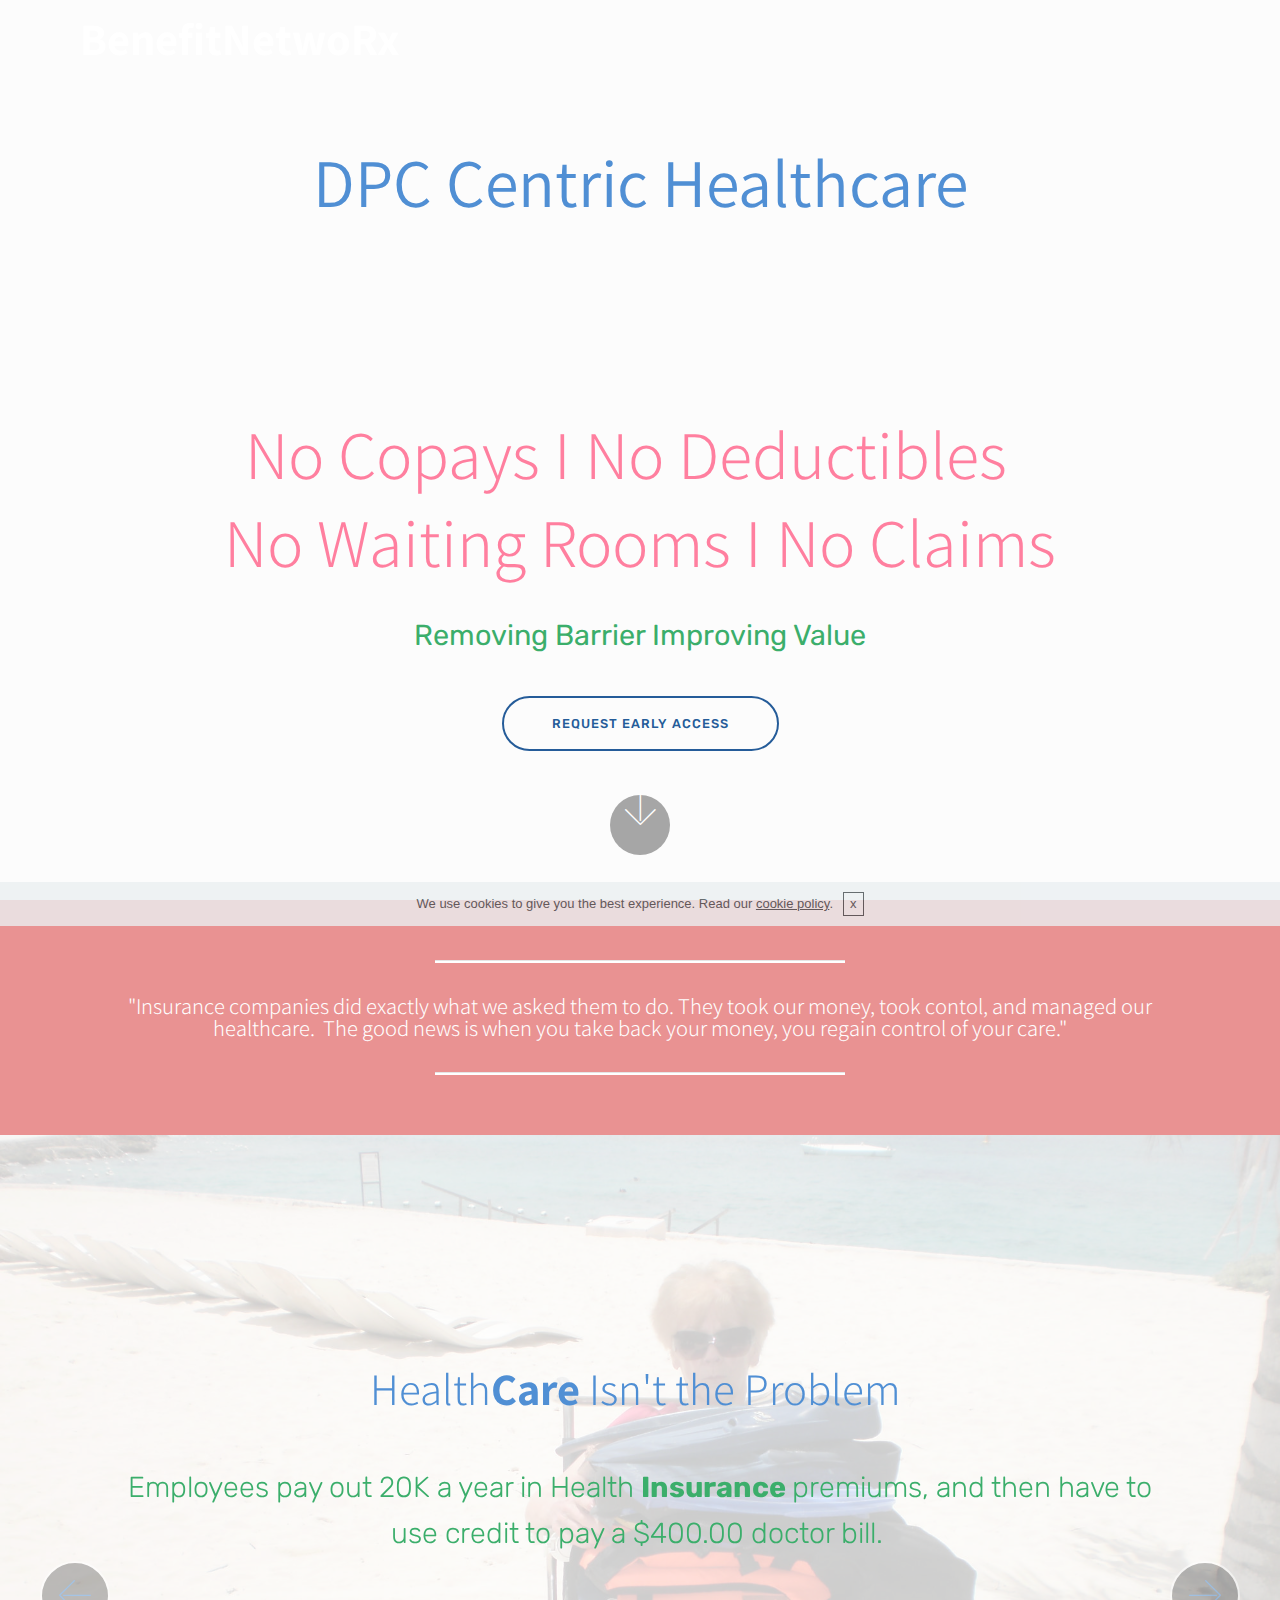
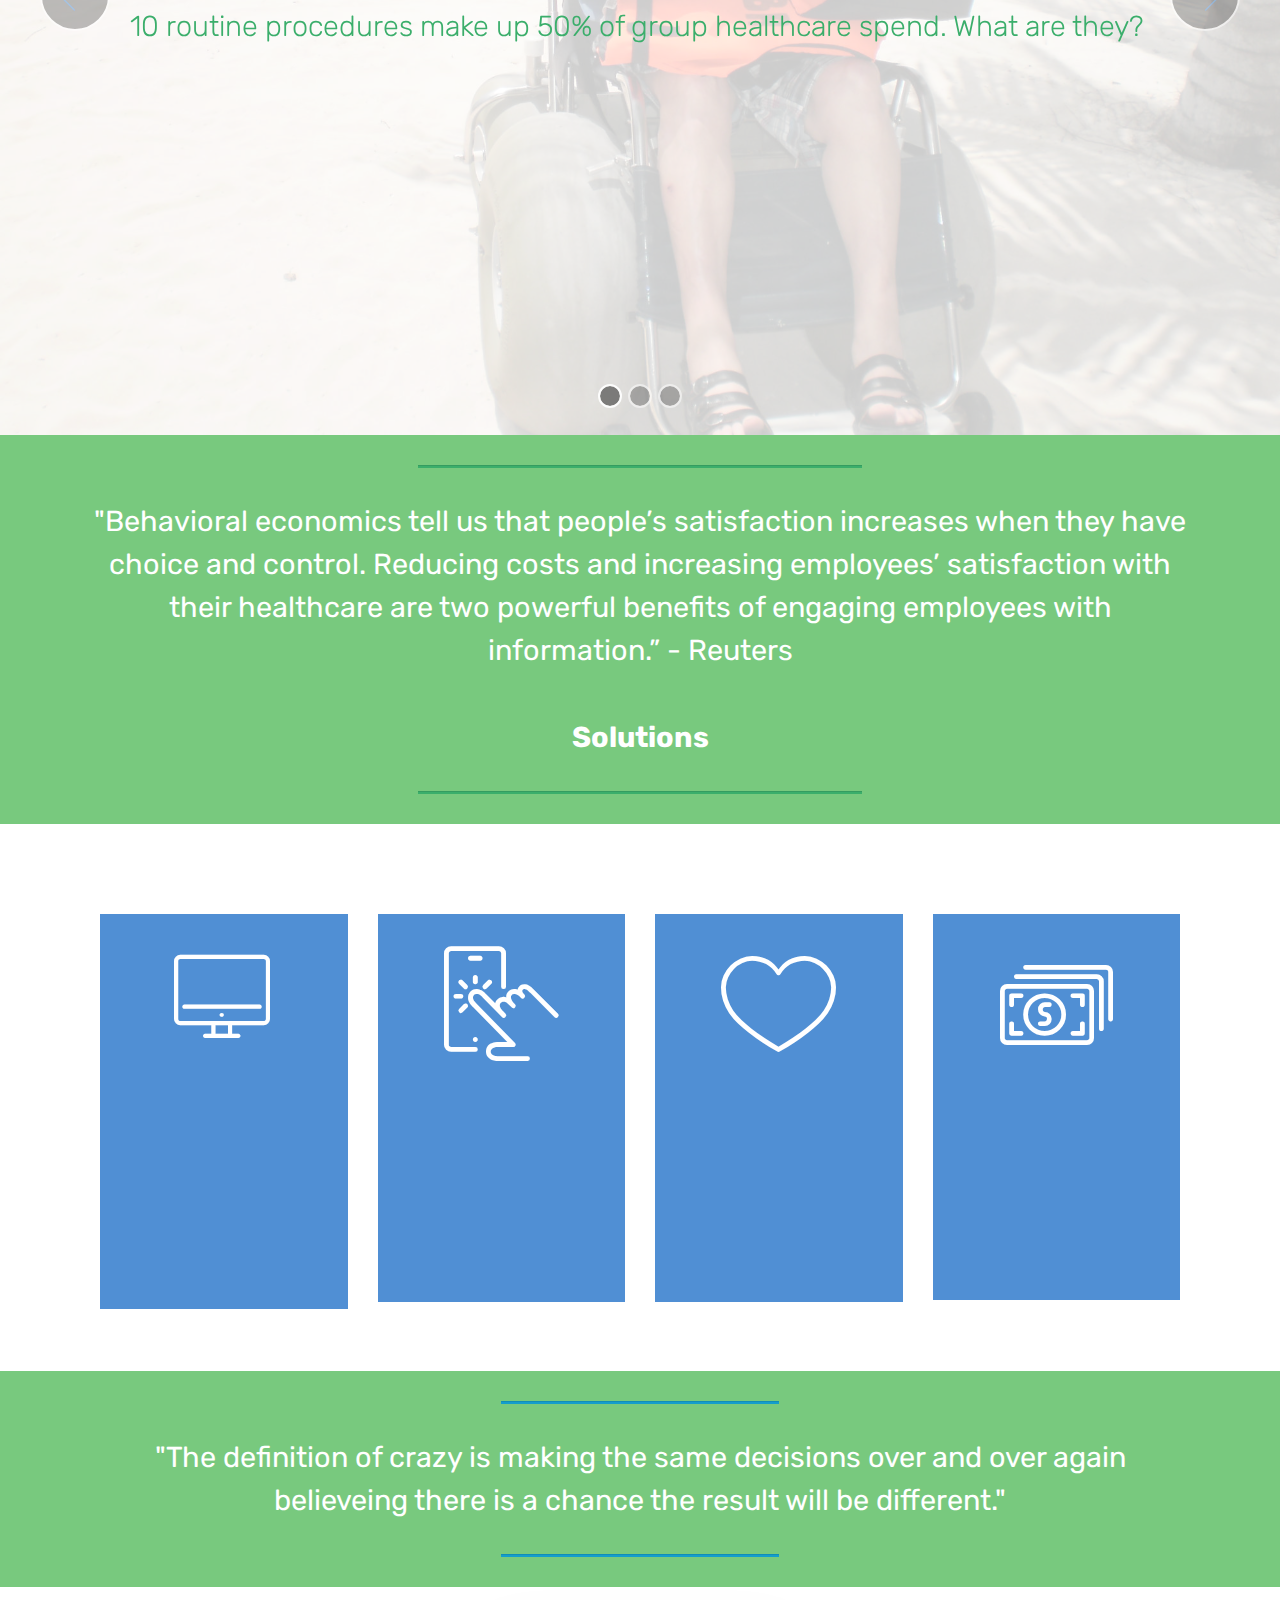
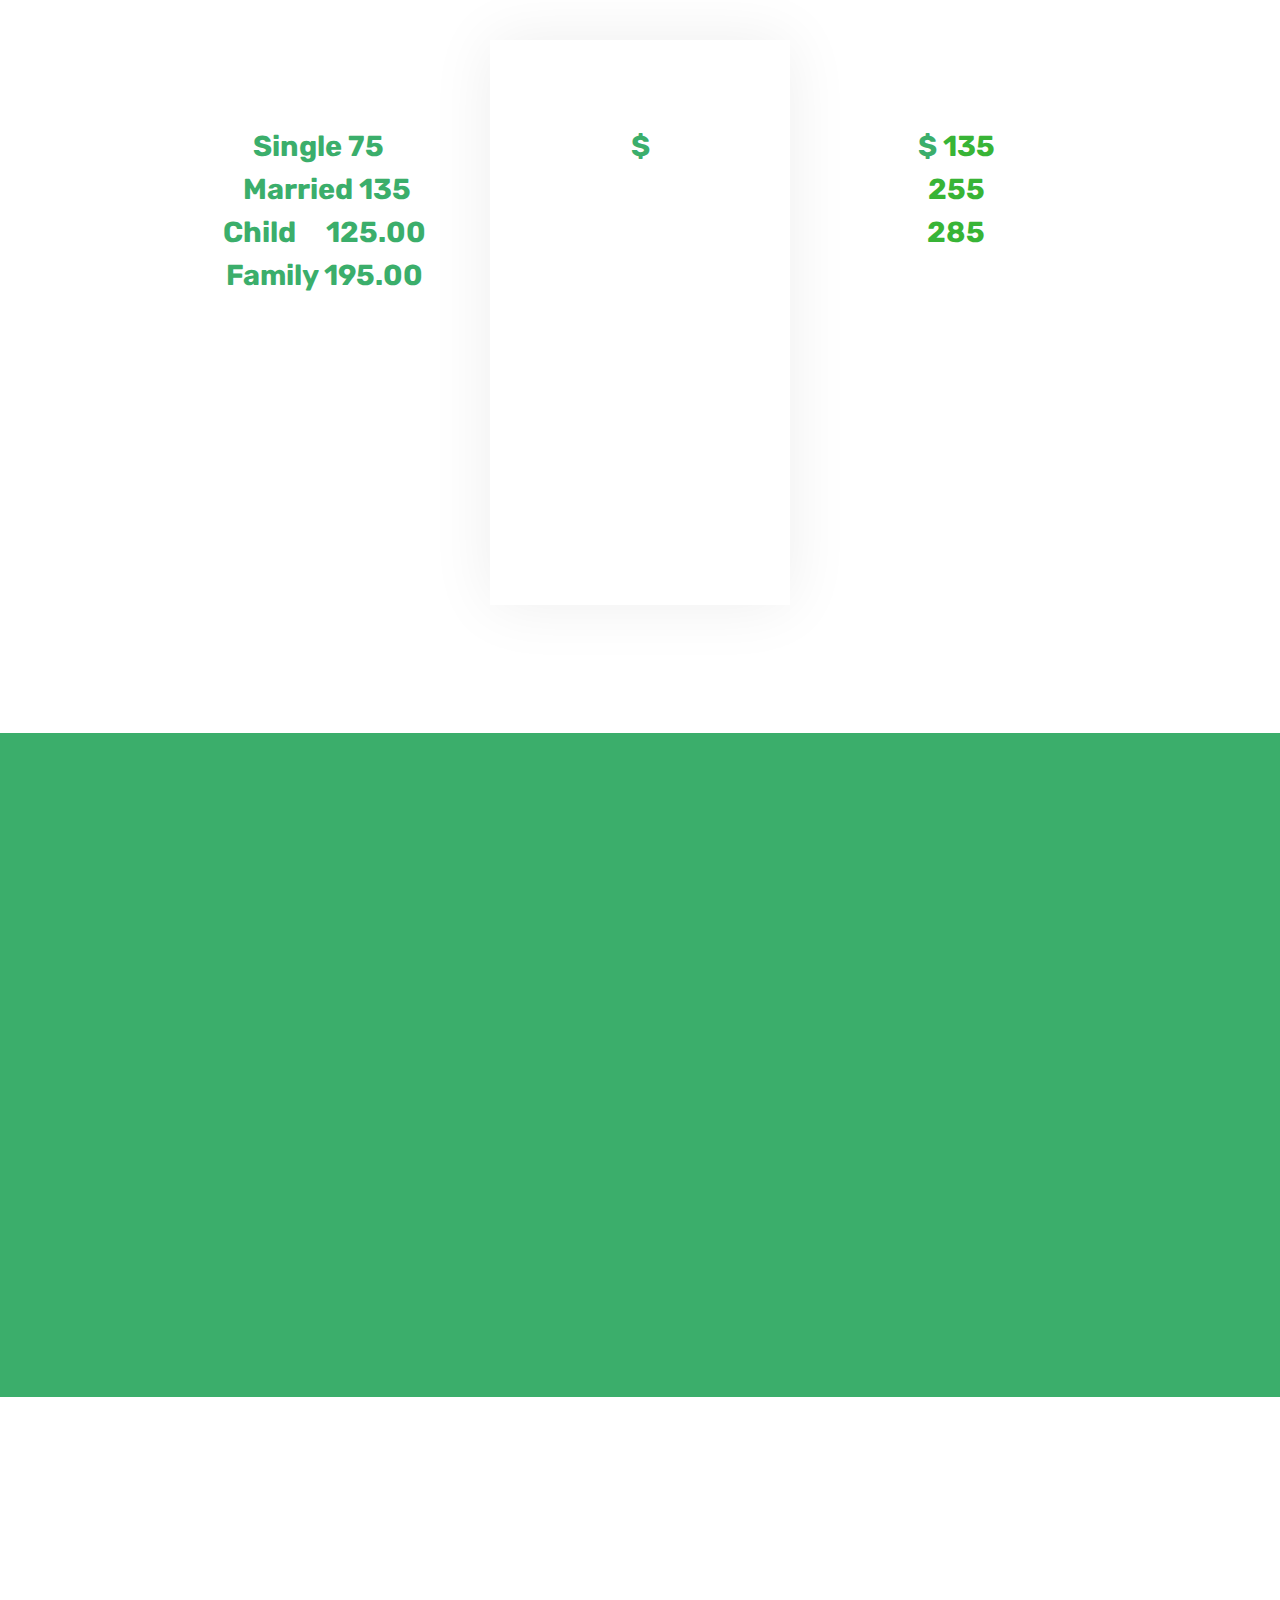
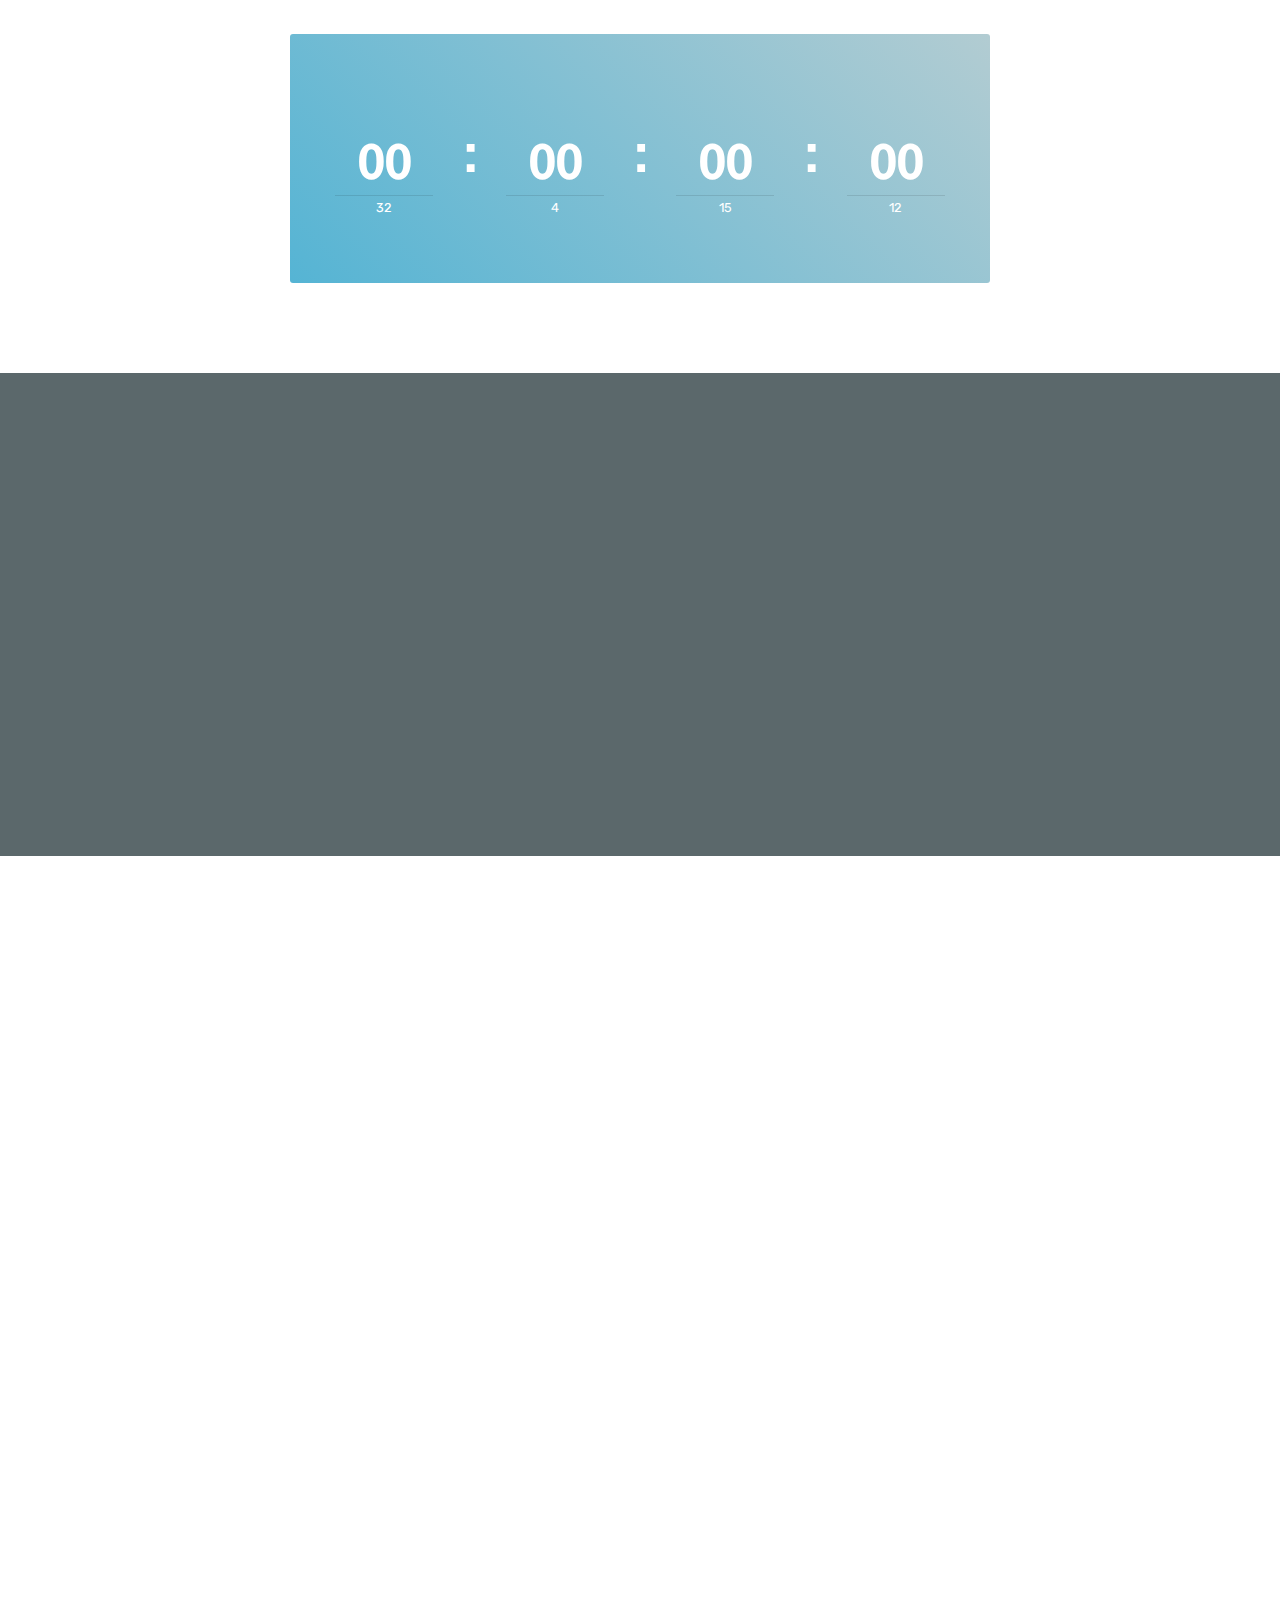
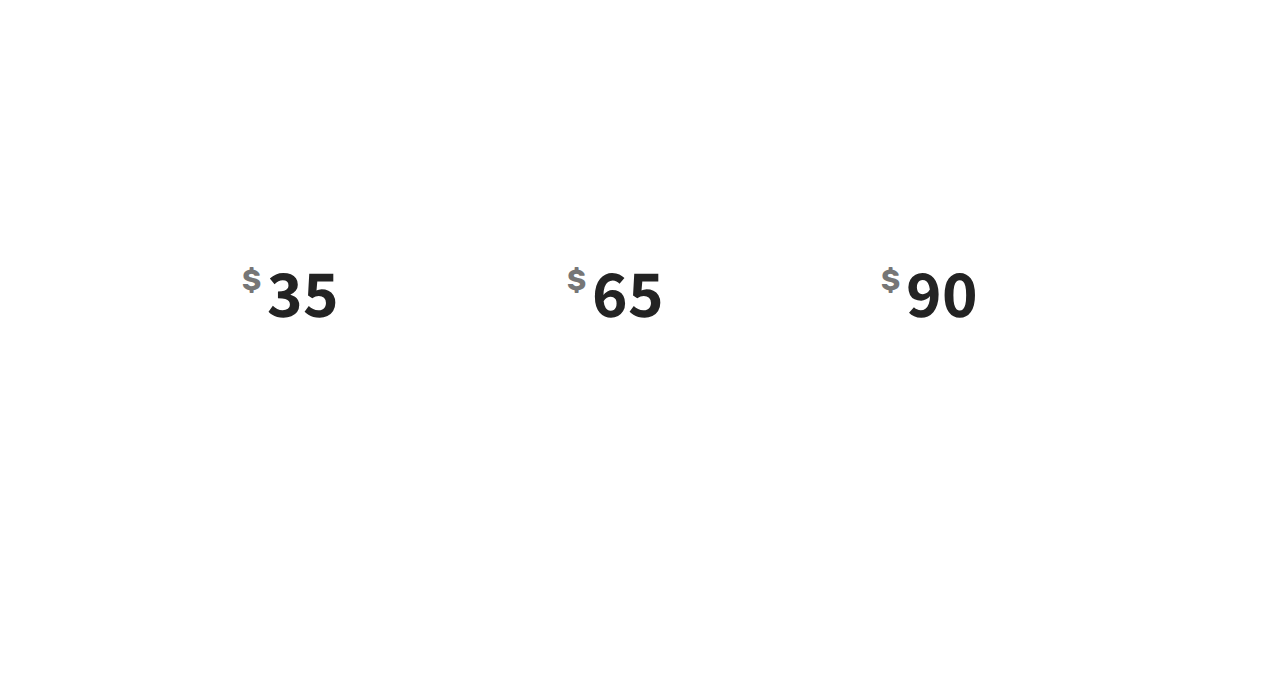
==== commit faabea62: "create github pages" ====
--- a/index.html
+++ b/index.html
@@ -29,7 +29,7 @@
 
     
 
-    <nav class="navbar navbar-expand beta-menu navbar-dropdown align-items-center navbar-fixed-top navbar-toggleable-sm">
+    <nav class="navbar navbar-expand beta-menu navbar-dropdown align-items-center navbar-fixed-top navbar-toggleable-sm bg-color transparent">
         <button class="navbar-toggler navbar-toggler-right" type="button" data-toggle="collapse" data-target="#navbarSupportedContent" aria-controls="navbarSupportedContent" aria-expanded="false" aria-label="Toggle navigation">
             <div class="hamburger">
                 <span></span>
@@ -40,28 +40,21 @@
         </button>
         <div class="menu-logo">
             <div class="navbar-brand">
-                <span class="navbar-logo">
-                    <a href="index.html">
-                         <img src="assets/images/bnrx-main-logo-758x88.png" alt="Mobirise" title="" style="height: 3.8rem;">
-                    </a>
-                </span>
-                <span class="navbar-caption-wrap"><a class="navbar-caption text-white display-7" href="https://www.google.com/maps/place/The+Rutledge+Insurance+Group,+LLC/@30.4047512,-97.8514889,15z/data=!4m5!3m4!1s0x0:0x9d06e2a84208c682!8m2!3d30.4047512!4d-97.8514889" target="_blank">Austin, Texas &nbsp; &nbsp; &nbsp; &nbsp; &nbsp; &nbsp; &nbsp; &nbsp; &nbsp; &nbsp;&nbsp;</a></span>
+                
+                <span class="navbar-caption-wrap"><a class="navbar-caption text-white display-2" href="#top" target="_blank">BenefitNetwoRx</a></span>
             </div>
         </div>
         <div class="collapse navbar-collapse" id="navbarSupportedContent">
-            <ul class="navbar-nav nav-dropdown" data-app-modern-menu="true"><li class="nav-item">
+            <ul class="navbar-nav nav-dropdown nav-right" data-app-modern-menu="true"><li class="nav-item">
                     <a class="nav-link link text-white display-4" href="https://mobirise.com">
                         </a>
-                </li>
-                <li class="nav-item dropdown">
-                    <a class="nav-link link text-white dropdown-toggle display-4" href="index.html" data-toggle="dropdown-submenu" aria-expanded="false">Menu</a><div class="dropdown-menu"><a class="text-white dropdown-item display-4" href="page4.html" aria-expanded="false">Home</a><a class="text-white dropdown-item display-4" href="page2.html" aria-expanded="false">Strategy</a><div class="dropdown"><a class="text-white dropdown-item dropdown-toggle display-4" href="index.html" aria-expanded="false" data-toggle="dropdown-submenu">Resources</a><div class="dropdown-menu dropdown-submenu"><a class="text-white dropdown-item display-4" href="page3.html" aria-expanded="false">Social Mission</a><a class="text-white dropdown-item display-4" href="https://dpcmapper.com" aria-expanded="false">DPC Finder</a><a class="text-white dropdown-item display-4" href="index.html" aria-expanded="false">Q&amp;A</a></div></div></div>
                 </li></ul>
-            <div class="navbar-buttons mbr-section-btn"><a class="btn btn-sm btn-primary display-4" href="mailto:info@mybnrx.com">FIND OUT HOW</a></div>
+            
         </div>
     </nav>
 </section>
 
-<section class="engine"><a href="https://mobirise.info/z">best website templates</a></section><section class="cid-rm4k2aMroy mbr-fullscreen" data-bg-video="https://www.youtube.com/watch?v=8jBwkS2CLWQ" id="header2-m">
+<section class="engine"><a href="https://mobirise.info/x">css templates</a></section><section class="cid-rm4k2aMroy mbr-fullscreen" data-bg-video="https://www.youtube.com/watch?v=8jBwkS2CLWQ" id="header2-m">
 
     
 
@@ -437,7 +430,7 @@
         <div class="row justify-content-center">
             <div class="media-container-column col-lg-8" data-form-type="formoid">
                 <!---Formbuilder Form--->
-                <form action="https://mobirise.com/" method="POST" class="mbr-form form-with-styler" data-form-title="Mobirise Form"><input type="hidden" name="email" data-form-email="true" value="giKtbbabKKz00NUMjTYVT0NDDmaK/KWDjGc2Pa/TMVYSvH4L8E1Eymhyfa/rZU78J77HOGGaG3GS3Kdvm+iv8VUP1zNFZPt1hmBGP5gH8qEUVhFFP8x00Maj4aITG4r1">
+                <form action="https://mobirise.com/" method="POST" class="mbr-form form-with-styler" data-form-title="Mobirise Form"><input type="hidden" name="email" data-form-email="true" value="E1ifWg1ym0iWVrZjkzm1MvK+45lR92/AaNpjZXlHSFKGrkc1J1XfsgNkw60IpObR6yZSpaBJQuzhAacXawcDQ7Q9rBDPJjiiluvH5ZEkoujt/OcNmFyzN2u12nrQBNBc">
                     <div class="row row-sm-offset">
                         <div hidden="hidden" data-form-alert="" class="alert alert-success col-12">Thanks for filling out the form!</div>
                         <div hidden="hidden" data-form-alert-danger="" class="alert alert-danger col-12">
@@ -605,8 +598,7 @@
   <script src="assets/formoid/formoid.min.js"></script>
   
   
- <div id="scrollToTop" class="scrollToTop mbr-arrow-up"><a style="text-align: center;"><i class="mbr-arrow-up-icon mbr-arrow-up-icon-cm cm-icon cm-icon-smallarrow-up"></i></a></div>
-    <input name="animation" type="hidden">
+  <input name="animation" type="hidden">
   <input name="cookieData" type="hidden" data-cookie-text="We use cookies to give you the best experience. Read our <a href='privacy.html'>cookie policy</a>.">
   </body>
 </html>--- a/assets/mobirise/css/mbr-additional.css
+++ b/assets/mobirise/css/mbr-additional.css
@@ -1,3 +1,4 @@
+@import url(https://fonts.googleapis.com/css?family=Assistant:200,300,400,600,700,800);
 @import url(https://fonts.googleapis.com/css?family=Rubik:300,300i,400,400i,500,500i,700,700i,900,900i);
 
 
@@ -20,21 +21,21 @@
   line-height: 1.6;
 }
 .display-1 {
-  font-family: 'Rubik', sans-serif;
+  font-family: 'Assistant', sans-serif;
   font-size: 4.25rem;
 }
 .display-1 > .mbr-iconfont {
   font-size: 6.8rem;
 }
 .display-2 {
-  font-family: 'Rubik', sans-serif;
+  font-family: 'Assistant', sans-serif;
   font-size: 2.8rem;
 }
 .display-2 > .mbr-iconfont {
   font-size: 4.48rem;
 }
 .display-4 {
-  font-family: 'Rubik', sans-serif;
+  font-family: 'Assistant', sans-serif;
   font-size: 1.4rem;
 }
 .display-4 > .mbr-iconfont {
@@ -588,8 +589,8 @@
   color: #ffffff;
 }
 /* Scroll to top button*/
-#scrollToTop a {
-  border-radius: 100px;
+.scrollToTop_wraper {
+  display: none;
 }
 #scrollToTop a i:before {
   content: '';
@@ -1658,6 +1659,10 @@
 .cid-qTkzRZLJNu .collapsed .navbar-collapse.show .navbar-nav .nav-item {
   clear: both;
 }
+.cid-qTkzRZLJNu .collapsed .navbar-collapse.collapsing .navbar-nav .nav-item:last-child,
+.cid-qTkzRZLJNu .collapsed .navbar-collapse.show .navbar-nav .nav-item:last-child {
+  margin-bottom: 1rem;
+}
 .cid-qTkzRZLJNu .collapsed .navbar-collapse.collapsing .navbar-buttons,
 .cid-qTkzRZLJNu .collapsed .navbar-collapse.show .navbar-buttons {
   text-align: center;
@@ -1752,6 +1757,10 @@
   .cid-qTkzRZLJNu .navbar-collapse.show .navbar-nav .nav-item {
     clear: both;
   }
+  .cid-qTkzRZLJNu .navbar-collapse.collapsing .navbar-nav .nav-item:last-child,
+  .cid-qTkzRZLJNu .navbar-collapse.show .navbar-nav .nav-item:last-child {
+    margin-bottom: 1rem;
+  }
   .cid-qTkzRZLJNu .navbar-collapse.collapsing .navbar-buttons,
   .cid-qTkzRZLJNu .navbar-collapse.show .navbar-buttons {
     text-align: center;
@@ -1810,7 +1819,7 @@
 }
 .cid-qTkzRZLJNu .nav-link:hover,
 .cid-qTkzRZLJNu .dropdown-item:hover {
-  color: #e92455 !important;
+  color: #3577bf !important;
 }
 .cid-rm7kAFf5JI .modal-body .close {
   background: #1b1b1b;
@@ -2939,6 +2948,10 @@
 .cid-qTkzRZLJNu .collapsed .navbar-collapse.show .navbar-nav .nav-item {
   clear: both;
 }
+.cid-qTkzRZLJNu .collapsed .navbar-collapse.collapsing .navbar-nav .nav-item:last-child,
+.cid-qTkzRZLJNu .collapsed .navbar-collapse.show .navbar-nav .nav-item:last-child {
+  margin-bottom: 1rem;
+}
 .cid-qTkzRZLJNu .collapsed .navbar-collapse.collapsing .navbar-buttons,
 .cid-qTkzRZLJNu .collapsed .navbar-collapse.show .navbar-buttons {
   text-align: center;
@@ -3033,6 +3046,10 @@
   .cid-qTkzRZLJNu .navbar-collapse.show .navbar-nav .nav-item {
     clear: both;
   }
+  .cid-qTkzRZLJNu .navbar-collapse.collapsing .navbar-nav .nav-item:last-child,
+  .cid-qTkzRZLJNu .navbar-collapse.show .navbar-nav .nav-item:last-child {
+    margin-bottom: 1rem;
+  }
   .cid-qTkzRZLJNu .navbar-collapse.collapsing .navbar-buttons,
   .cid-qTkzRZLJNu .navbar-collapse.show .navbar-buttons {
     text-align: center;
@@ -3091,7 +3108,7 @@
 }
 .cid-qTkzRZLJNu .nav-link:hover,
 .cid-qTkzRZLJNu .dropdown-item:hover {
-  color: #e92455 !important;
+  color: #3577bf !important;
 }
 .cid-rm8K059jbf {
   padding-top: 45px;
@@ -3546,6 +3563,10 @@
 .cid-qTkzRZLJNu .collapsed .navbar-collapse.collapsing .navbar-nav .nav-item,
 .cid-qTkzRZLJNu .collapsed .navbar-collapse.show .navbar-nav .nav-item {
   clear: both;
+}
+.cid-qTkzRZLJNu .collapsed .navbar-collapse.collapsing .navbar-nav .nav-item:last-child,
+.cid-qTkzRZLJNu .collapsed .navbar-collapse.show .navbar-nav .nav-item:last-child {
+  margin-bottom: 1rem;
 }
 .cid-qTkzRZLJNu .collapsed .navbar-collapse.collapsing .navbar-buttons,
 .cid-qTkzRZLJNu .collapsed .navbar-collapse.show .navbar-buttons {
@@ -3641,6 +3662,10 @@
   .cid-qTkzRZLJNu .navbar-collapse.show .navbar-nav .nav-item {
     clear: both;
   }
+  .cid-qTkzRZLJNu .navbar-collapse.collapsing .navbar-nav .nav-item:last-child,
+  .cid-qTkzRZLJNu .navbar-collapse.show .navbar-nav .nav-item:last-child {
+    margin-bottom: 1rem;
+  }
   .cid-qTkzRZLJNu .navbar-collapse.collapsing .navbar-buttons,
   .cid-qTkzRZLJNu .navbar-collapse.show .navbar-buttons {
     text-align: center;
@@ -3699,7 +3724,7 @@
 }
 .cid-qTkzRZLJNu .nav-link:hover,
 .cid-qTkzRZLJNu .dropdown-item:hover {
-  color: #e92455 !important;
+  color: #3577bf !important;
 }
 .cid-rmgoxmQ0J7 {
   padding-top: 60px;
@@ -4066,6 +4091,10 @@
 .cid-qTkzRZLJNu .collapsed .navbar-collapse.collapsing .navbar-nav .nav-item,
 .cid-qTkzRZLJNu .collapsed .navbar-collapse.show .navbar-nav .nav-item {
   clear: both;
+}
+.cid-qTkzRZLJNu .collapsed .navbar-collapse.collapsing .navbar-nav .nav-item:last-child,
+.cid-qTkzRZLJNu .collapsed .navbar-collapse.show .navbar-nav .nav-item:last-child {
+  margin-bottom: 1rem;
 }
 .cid-qTkzRZLJNu .collapsed .navbar-collapse.collapsing .navbar-buttons,
 .cid-qTkzRZLJNu .collapsed .navbar-collapse.show .navbar-buttons {
@@ -4161,6 +4190,10 @@
   .cid-qTkzRZLJNu .navbar-collapse.show .navbar-nav .nav-item {
     clear: both;
   }
+  .cid-qTkzRZLJNu .navbar-collapse.collapsing .navbar-nav .nav-item:last-child,
+  .cid-qTkzRZLJNu .navbar-collapse.show .navbar-nav .nav-item:last-child {
+    margin-bottom: 1rem;
+  }
   .cid-qTkzRZLJNu .navbar-collapse.collapsing .navbar-buttons,
   .cid-qTkzRZLJNu .navbar-collapse.show .navbar-buttons {
     text-align: center;
@@ -4219,7 +4252,7 @@
 }
 .cid-qTkzRZLJNu .nav-link:hover,
 .cid-qTkzRZLJNu .dropdown-item:hover {
-  color: #e92455 !important;
+  color: #3577bf !important;
 }
 .cid-rmgbRhOeJa {
   padding-top: 90px;
@@ -4577,6 +4610,10 @@
 .cid-qTkzRZLJNu .collapsed .navbar-collapse.collapsing .navbar-nav .nav-item,
 .cid-qTkzRZLJNu .collapsed .navbar-collapse.show .navbar-nav .nav-item {
   clear: both;
+}
+.cid-qTkzRZLJNu .collapsed .navbar-collapse.collapsing .navbar-nav .nav-item:last-child,
+.cid-qTkzRZLJNu .collapsed .navbar-collapse.show .navbar-nav .nav-item:last-child {
+  margin-bottom: 1rem;
 }
 .cid-qTkzRZLJNu .collapsed .navbar-collapse.collapsing .navbar-buttons,
 .cid-qTkzRZLJNu .collapsed .navbar-collapse.show .navbar-buttons {
@@ -4672,6 +4709,10 @@
   .cid-qTkzRZLJNu .navbar-collapse.show .navbar-nav .nav-item {
     clear: both;
   }
+  .cid-qTkzRZLJNu .navbar-collapse.collapsing .navbar-nav .nav-item:last-child,
+  .cid-qTkzRZLJNu .navbar-collapse.show .navbar-nav .nav-item:last-child {
+    margin-bottom: 1rem;
+  }
   .cid-qTkzRZLJNu .navbar-collapse.collapsing .navbar-buttons,
   .cid-qTkzRZLJNu .navbar-collapse.show .navbar-buttons {
     text-align: center;
@@ -4730,7 +4771,7 @@
 }
 .cid-qTkzRZLJNu .nav-link:hover,
 .cid-qTkzRZLJNu .dropdown-item:hover {
-  color: #e92455 !important;
+  color: #3577bf !important;
 }
 .cid-rm8KaHxhRD {
   padding-top: 60px;
@@ -4844,7 +4885,7 @@
 .cid-rm8KvAhuYa {
   padding-top: 30px;
   padding-bottom: 30px;
-  background-color: #2e2e2e;
+  background-color: #130e1b;
 }
 .cid-rm8KvAhuYa .row-links {
   width: 100%;
@@ -5145,6 +5186,10 @@
 .cid-qTkzRZLJNu .collapsed .navbar-collapse.collapsing .navbar-nav .nav-item,
 .cid-qTkzRZLJNu .collapsed .navbar-collapse.show .navbar-nav .nav-item {
   clear: both;
+}
+.cid-qTkzRZLJNu .collapsed .navbar-collapse.collapsing .navbar-nav .nav-item:last-child,
+.cid-qTkzRZLJNu .collapsed .navbar-collapse.show .navbar-nav .nav-item:last-child {
+  margin-bottom: 1rem;
 }
 .cid-qTkzRZLJNu .collapsed .navbar-collapse.collapsing .navbar-buttons,
 .cid-qTkzRZLJNu .collapsed .navbar-collapse.show .navbar-buttons {
@@ -5240,6 +5285,10 @@
   .cid-qTkzRZLJNu .navbar-collapse.show .navbar-nav .nav-item {
     clear: both;
   }
+  .cid-qTkzRZLJNu .navbar-collapse.collapsing .navbar-nav .nav-item:last-child,
+  .cid-qTkzRZLJNu .navbar-collapse.show .navbar-nav .nav-item:last-child {
+    margin-bottom: 1rem;
+  }
   .cid-qTkzRZLJNu .navbar-collapse.collapsing .navbar-buttons,
   .cid-qTkzRZLJNu .navbar-collapse.show .navbar-buttons {
     text-align: center;
@@ -5298,7 +5347,7 @@
 }
 .cid-qTkzRZLJNu .nav-link:hover,
 .cid-qTkzRZLJNu .dropdown-item:hover {
-  color: #e92455 !important;
+  color: #3577bf !important;
 }
 .cid-qTkzRZLJNu .navbar {
   padding: .5rem 0;
@@ -5526,6 +5575,10 @@
 .cid-qTkzRZLJNu .collapsed .navbar-collapse.collapsing .navbar-nav .nav-item,
 .cid-qTkzRZLJNu .collapsed .navbar-collapse.show .navbar-nav .nav-item {
   clear: both;
+}
+.cid-qTkzRZLJNu .collapsed .navbar-collapse.collapsing .navbar-nav .nav-item:last-child,
+.cid-qTkzRZLJNu .collapsed .navbar-collapse.show .navbar-nav .nav-item:last-child {
+  margin-bottom: 1rem;
 }
 .cid-qTkzRZLJNu .collapsed .navbar-collapse.collapsing .navbar-buttons,
 .cid-qTkzRZLJNu .collapsed .navbar-collapse.show .navbar-buttons {
@@ -5621,6 +5674,10 @@
   .cid-qTkzRZLJNu .navbar-collapse.show .navbar-nav .nav-item {
     clear: both;
   }
+  .cid-qTkzRZLJNu .navbar-collapse.collapsing .navbar-nav .nav-item:last-child,
+  .cid-qTkzRZLJNu .navbar-collapse.show .navbar-nav .nav-item:last-child {
+    margin-bottom: 1rem;
+  }
   .cid-qTkzRZLJNu .navbar-collapse.collapsing .navbar-buttons,
   .cid-qTkzRZLJNu .navbar-collapse.show .navbar-buttons {
     text-align: center;
@@ -5679,17 +5736,18 @@
 }
 .cid-qTkzRZLJNu .nav-link:hover,
 .cid-qTkzRZLJNu .dropdown-item:hover {
-  color: #e92455 !important;
+  color: #3577bf !important;
 }
 .cid-rm4EcP3kfc {
   padding-top: 120px;
   padding-bottom: 120px;
+  background-image: url("../../../assets/images/direct-primary-care-2000x1100.jpg");
 }
 .cid-rm4EcP3kfc .title {
   margin-bottom: 2rem;
 }
 .cid-rm4EcP3kfc .mbr-section-subtitle {
-  color: #e5e5e9;
+  color: #dcd84a;
   text-align: center;
 }
 .cid-rm4EcP3kfc a:not([href]):not([tabindex]) {
@@ -5703,16 +5761,19 @@
   min-height: 188px;
 }
 .cid-rm4EcP3kfc H2 {
-  color: #ffffff;
+  color: #71c5f1;
   text-align: center;
 }
 .cid-rm4EcP3kfc LABEL {
   color: #ffffff;
+}
+.cid-rm4EcP3kfc .mbr-section-subtitle I {
+  color: #b1a374;
 }
 .cid-rm4FEvUmG0 {
   padding-top: 30px;
   padding-bottom: 30px;
-  background-color: #2e2e2e;
+  background-color: #130e1b;
 }
 .cid-rm4FEvUmG0 .row-links {
   width: 100%;
@@ -6013,6 +6074,10 @@
 .cid-qTkzRZLJNu .collapsed .navbar-collapse.collapsing .navbar-nav .nav-item,
 .cid-qTkzRZLJNu .collapsed .navbar-collapse.show .navbar-nav .nav-item {
   clear: both;
+}
+.cid-qTkzRZLJNu .collapsed .navbar-collapse.collapsing .navbar-nav .nav-item:last-child,
+.cid-qTkzRZLJNu .collapsed .navbar-collapse.show .navbar-nav .nav-item:last-child {
+  margin-bottom: 1rem;
 }
 .cid-qTkzRZLJNu .collapsed .navbar-collapse.collapsing .navbar-buttons,
 .cid-qTkzRZLJNu .collapsed .navbar-collapse.show .navbar-buttons {
@@ -6108,6 +6173,10 @@
   .cid-qTkzRZLJNu .navbar-collapse.show .navbar-nav .nav-item {
     clear: both;
   }
+  .cid-qTkzRZLJNu .navbar-collapse.collapsing .navbar-nav .nav-item:last-child,
+  .cid-qTkzRZLJNu .navbar-collapse.show .navbar-nav .nav-item:last-child {
+    margin-bottom: 1rem;
+  }
   .cid-qTkzRZLJNu .navbar-collapse.collapsing .navbar-buttons,
   .cid-qTkzRZLJNu .navbar-collapse.show .navbar-buttons {
     text-align: center;
@@ -6166,7 +6235,7 @@
 }
 .cid-qTkzRZLJNu .nav-link:hover,
 .cid-qTkzRZLJNu .dropdown-item:hover {
-  color: #e92455 !important;
+  color: #3577bf !important;
 }
 .cid-rm9thTbDSd {
   background-image: url("../../../assets/images/subscription-pic-1484x887.jpg");
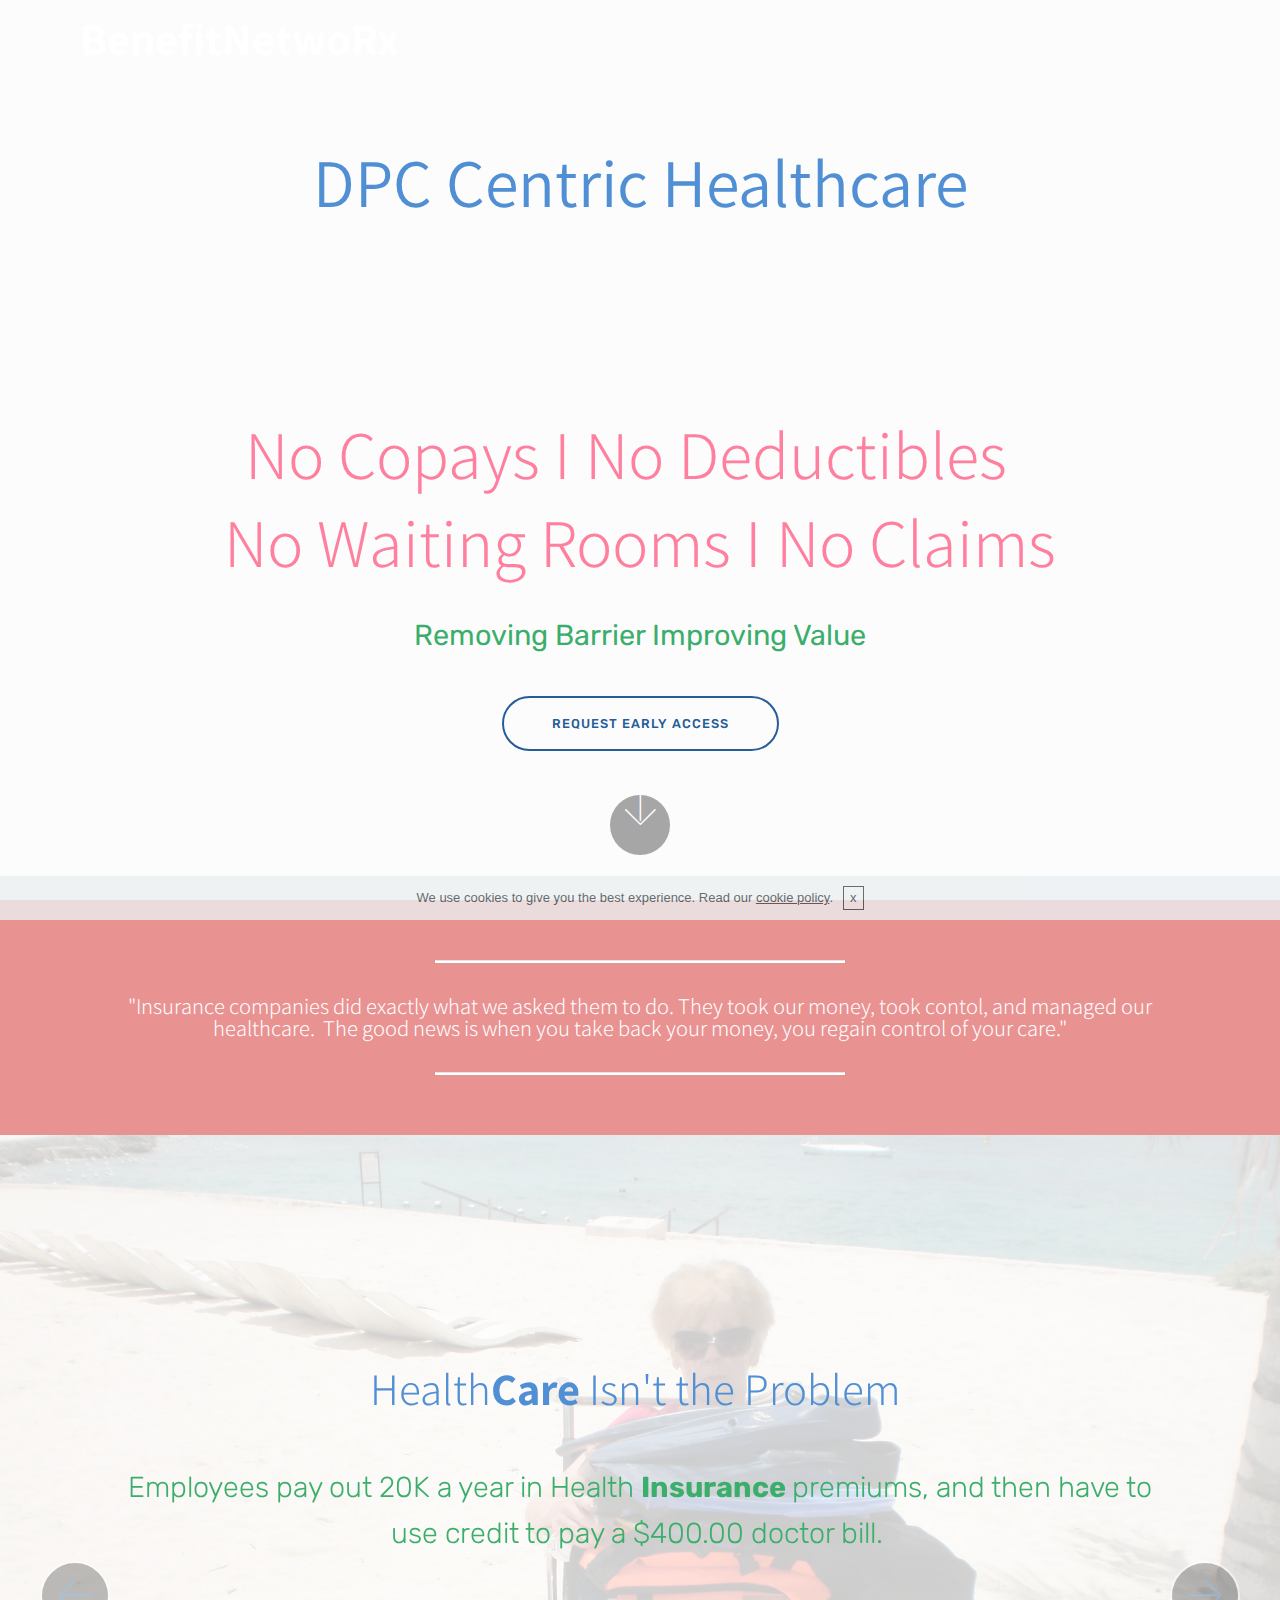
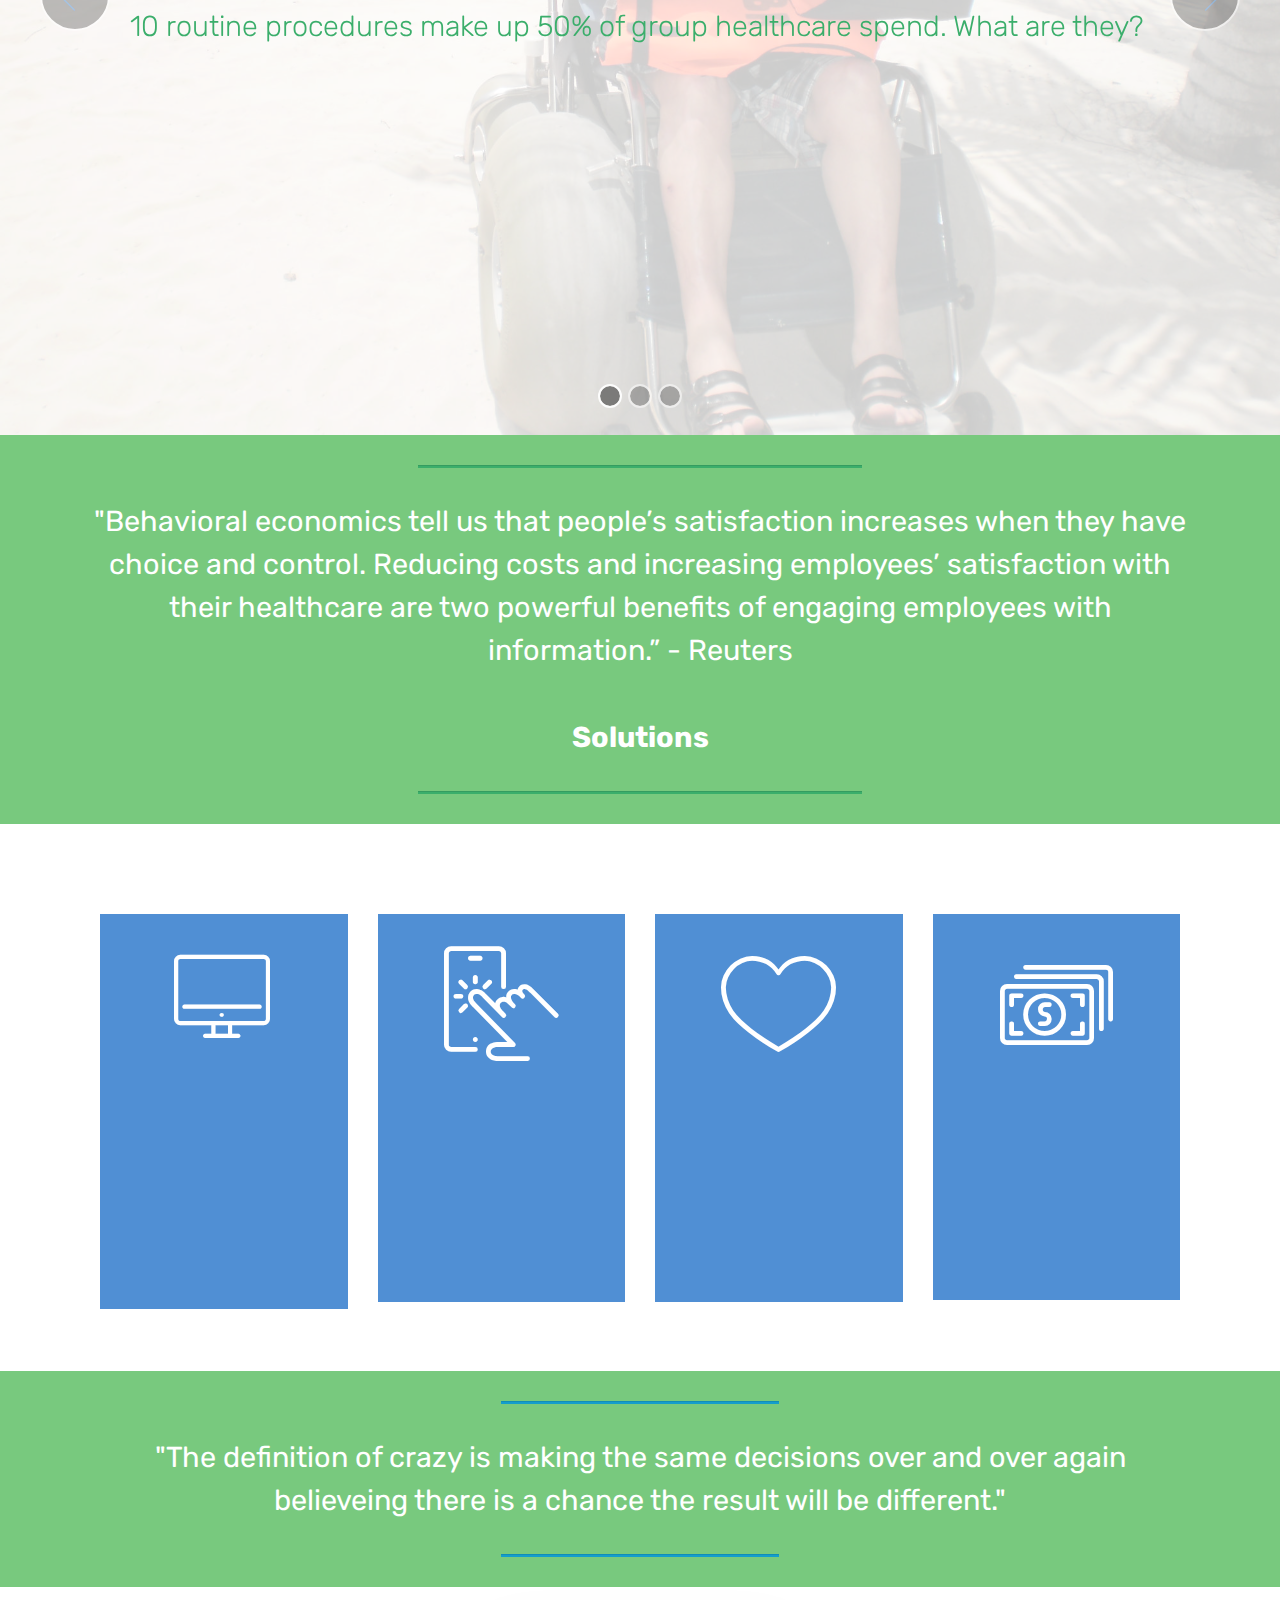
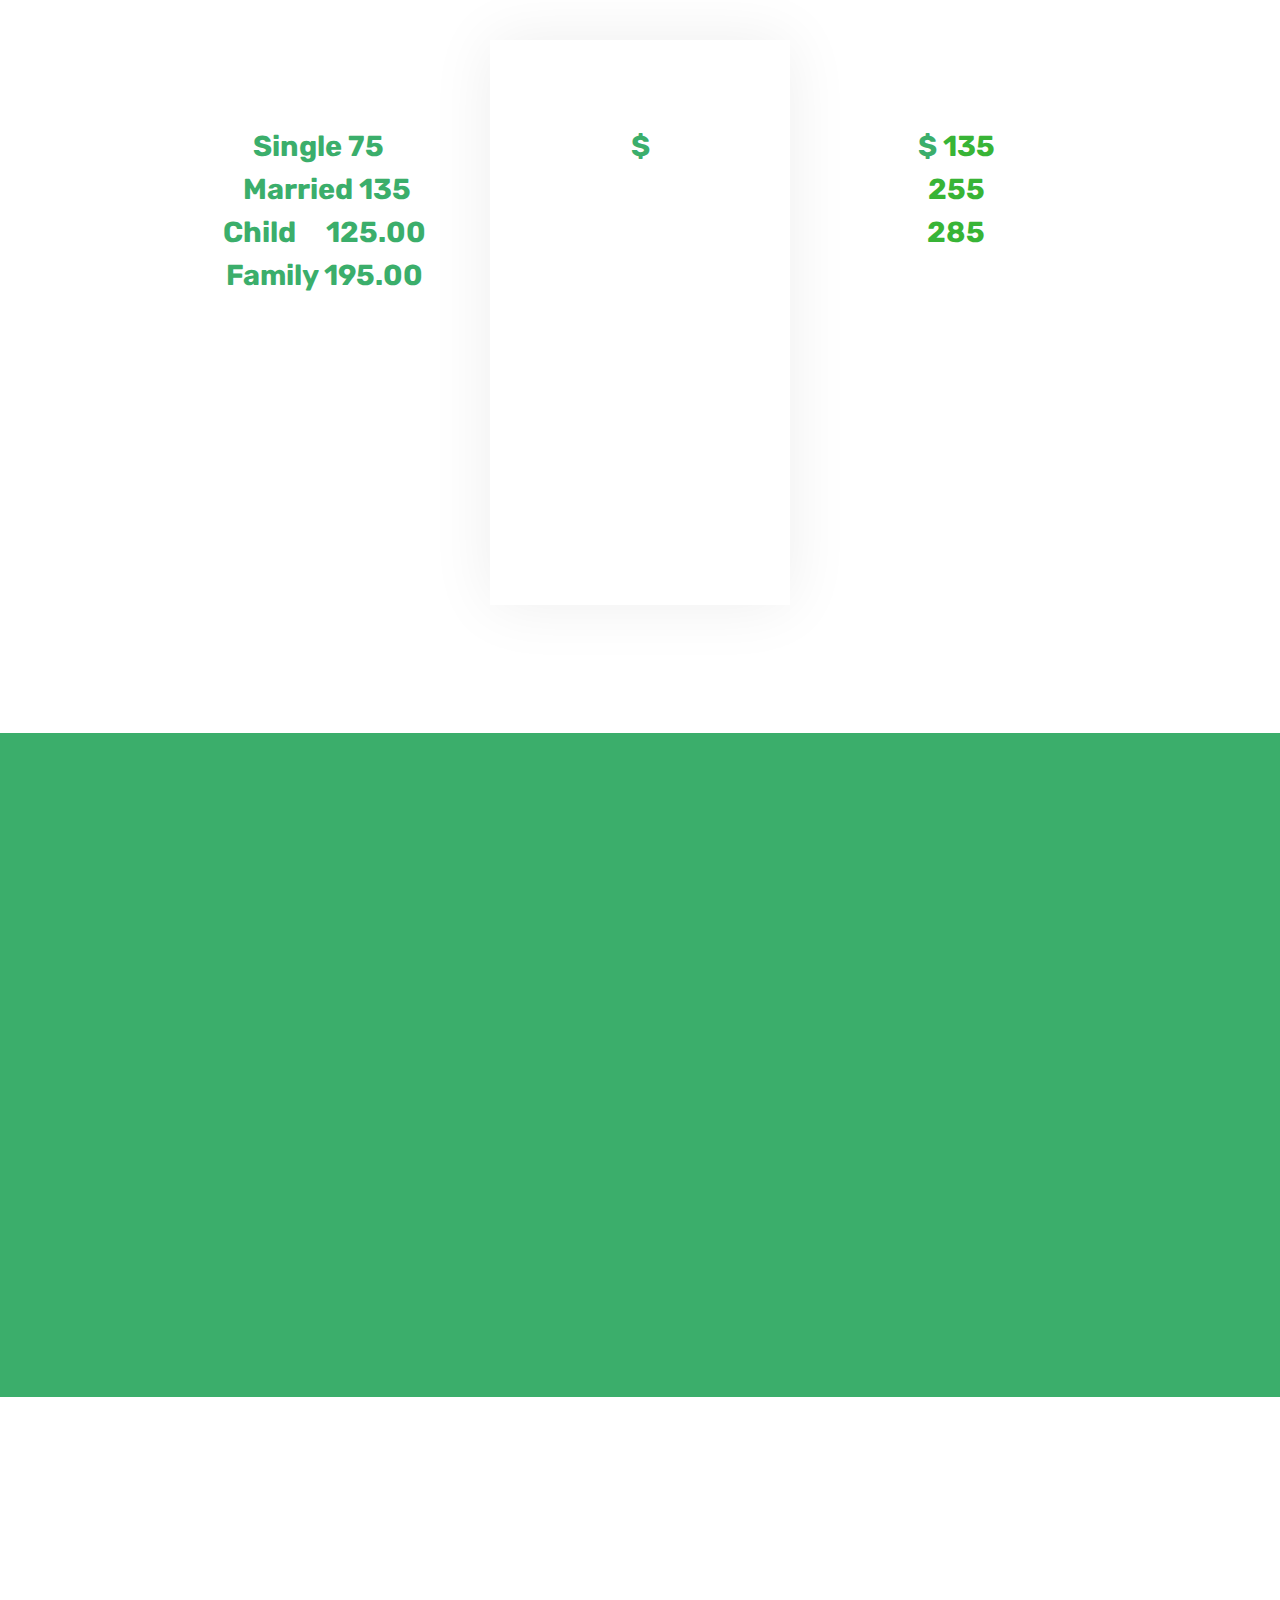
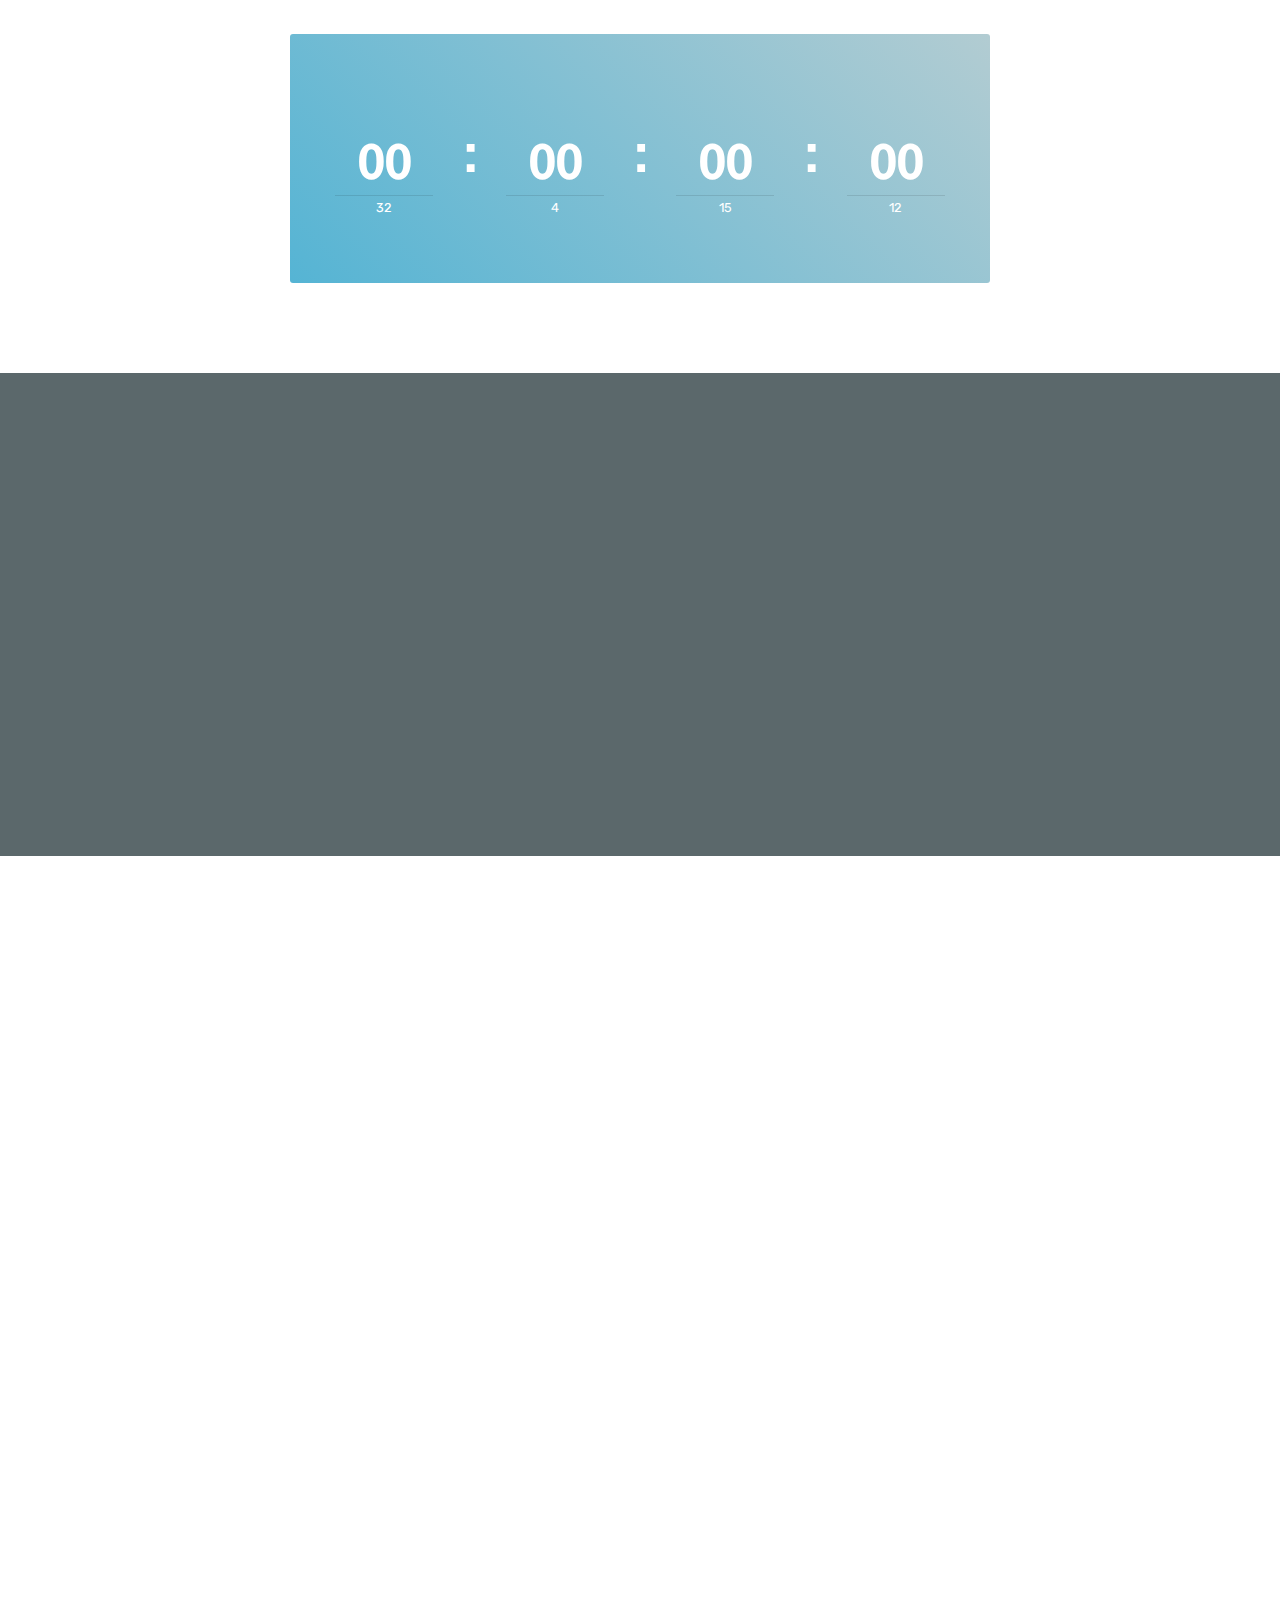
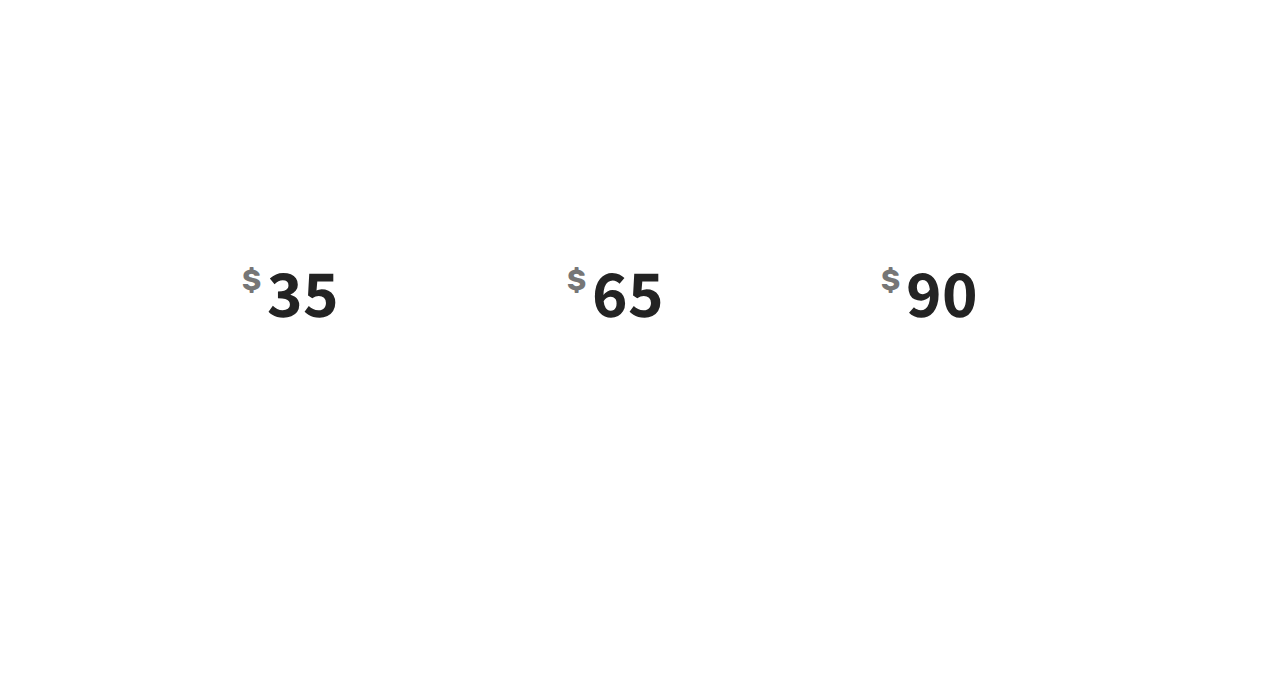
==== commit 29df79a8: "create github pages" ====
--- a/index.html
+++ b/index.html
@@ -54,7 +54,7 @@
     </nav>
 </section>
 
-<section class="engine"><a href="https://mobirise.info/x">css templates</a></section><section class="cid-rm4k2aMroy mbr-fullscreen" data-bg-video="https://www.youtube.com/watch?v=8jBwkS2CLWQ" id="header2-m">
+<section class="engine"><a href="https://mobirise.info/k">how to develop own website</a></section><section class="cid-rm4k2aMroy mbr-fullscreen" data-bg-video="https://www.youtube.com/watch?v=8jBwkS2CLWQ" id="header2-m">
 
     
 
@@ -430,7 +430,7 @@
         <div class="row justify-content-center">
             <div class="media-container-column col-lg-8" data-form-type="formoid">
                 <!---Formbuilder Form--->
-                <form action="https://mobirise.com/" method="POST" class="mbr-form form-with-styler" data-form-title="Mobirise Form"><input type="hidden" name="email" data-form-email="true" value="E1ifWg1ym0iWVrZjkzm1MvK+45lR92/AaNpjZXlHSFKGrkc1J1XfsgNkw60IpObR6yZSpaBJQuzhAacXawcDQ7Q9rBDPJjiiluvH5ZEkoujt/OcNmFyzN2u12nrQBNBc">
+                <form action="https://mobirise.com/" method="POST" class="mbr-form form-with-styler" data-form-title="Mobirise Form"><input type="hidden" name="email" data-form-email="true" value="w3/PjGQKzOKobcTEDNOxfvaz5nwnnr6opyi7FCtRx8FHaw9pNA+dll8V8+cjmO3KPKNex5uHNcJTPDTAlc0Cpm1qNpt87L4lDMiLIPiEqT9pRuBzpdzpoaqXD781953w">
                     <div class="row row-sm-offset">
                         <div hidden="hidden" data-form-alert="" class="alert alert-success col-12">Thanks for filling out the form!</div>
                         <div hidden="hidden" data-form-alert-danger="" class="alert alert-danger col-12">
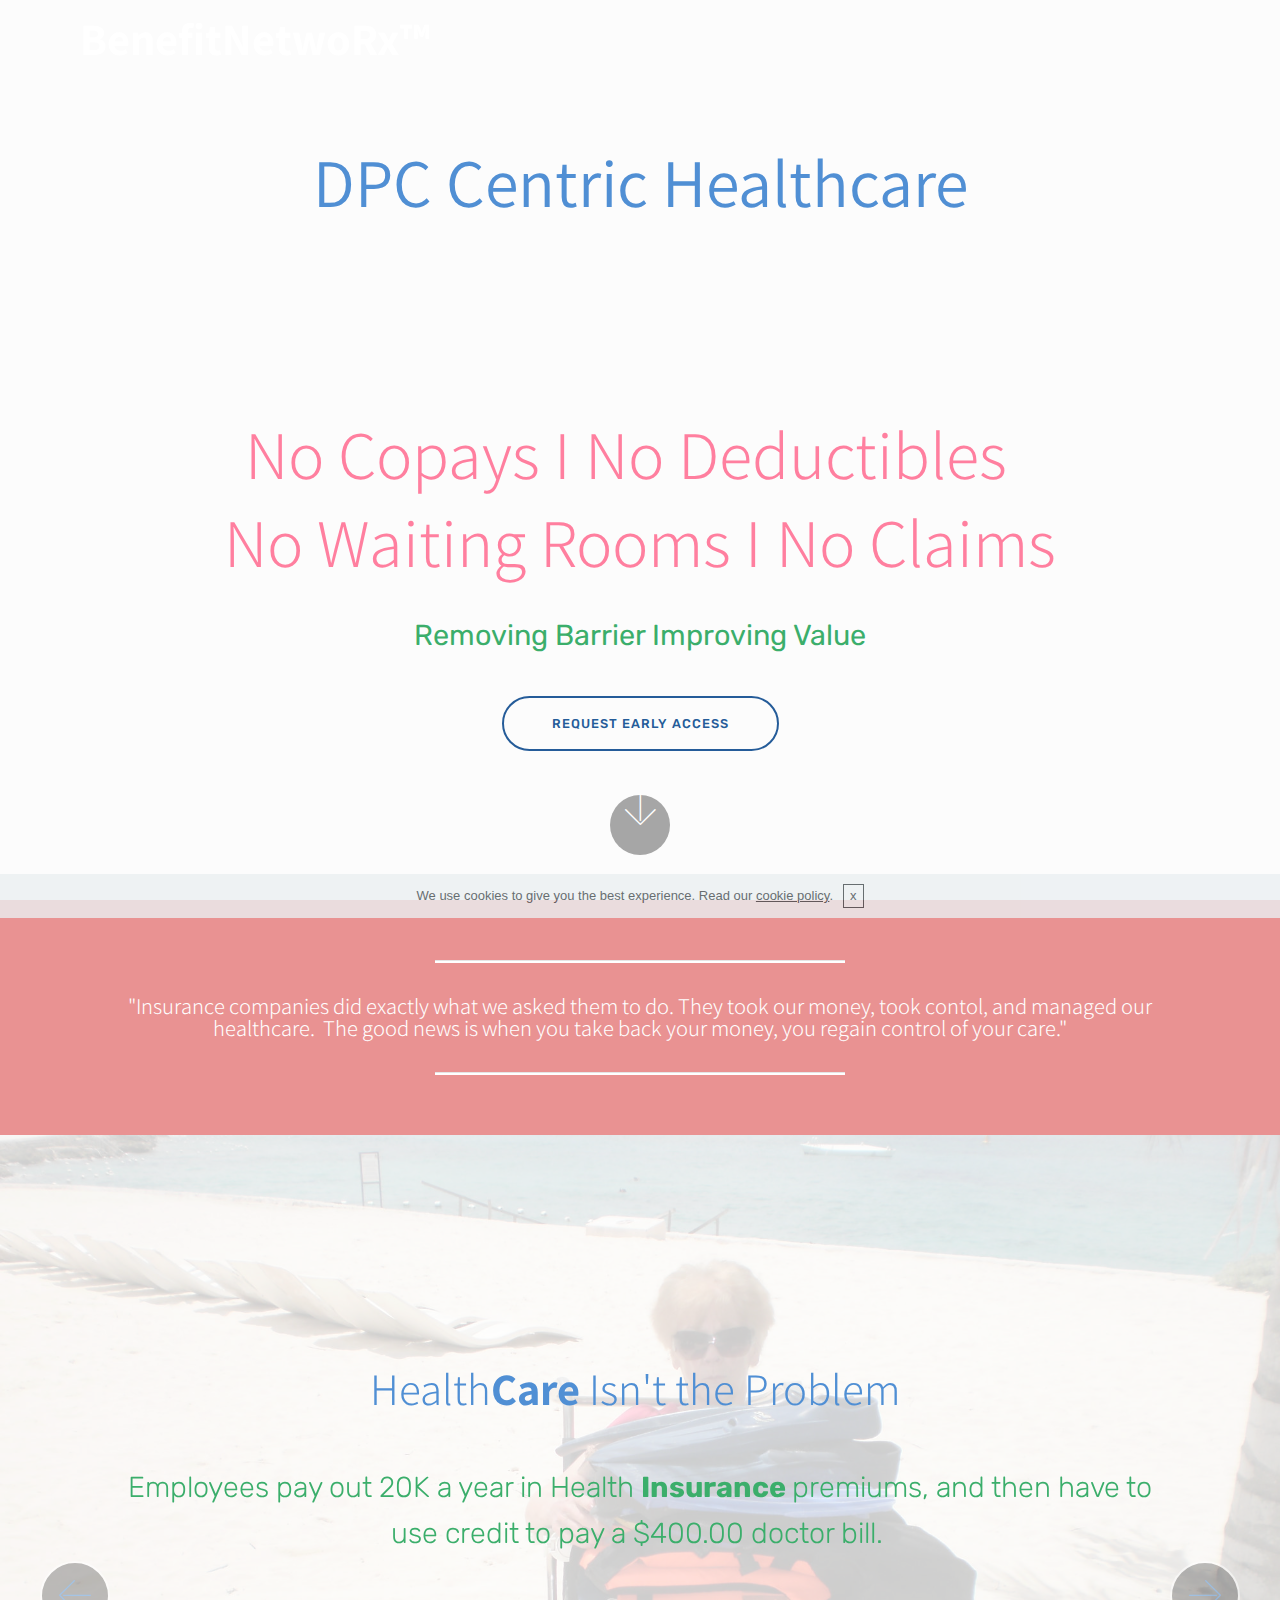
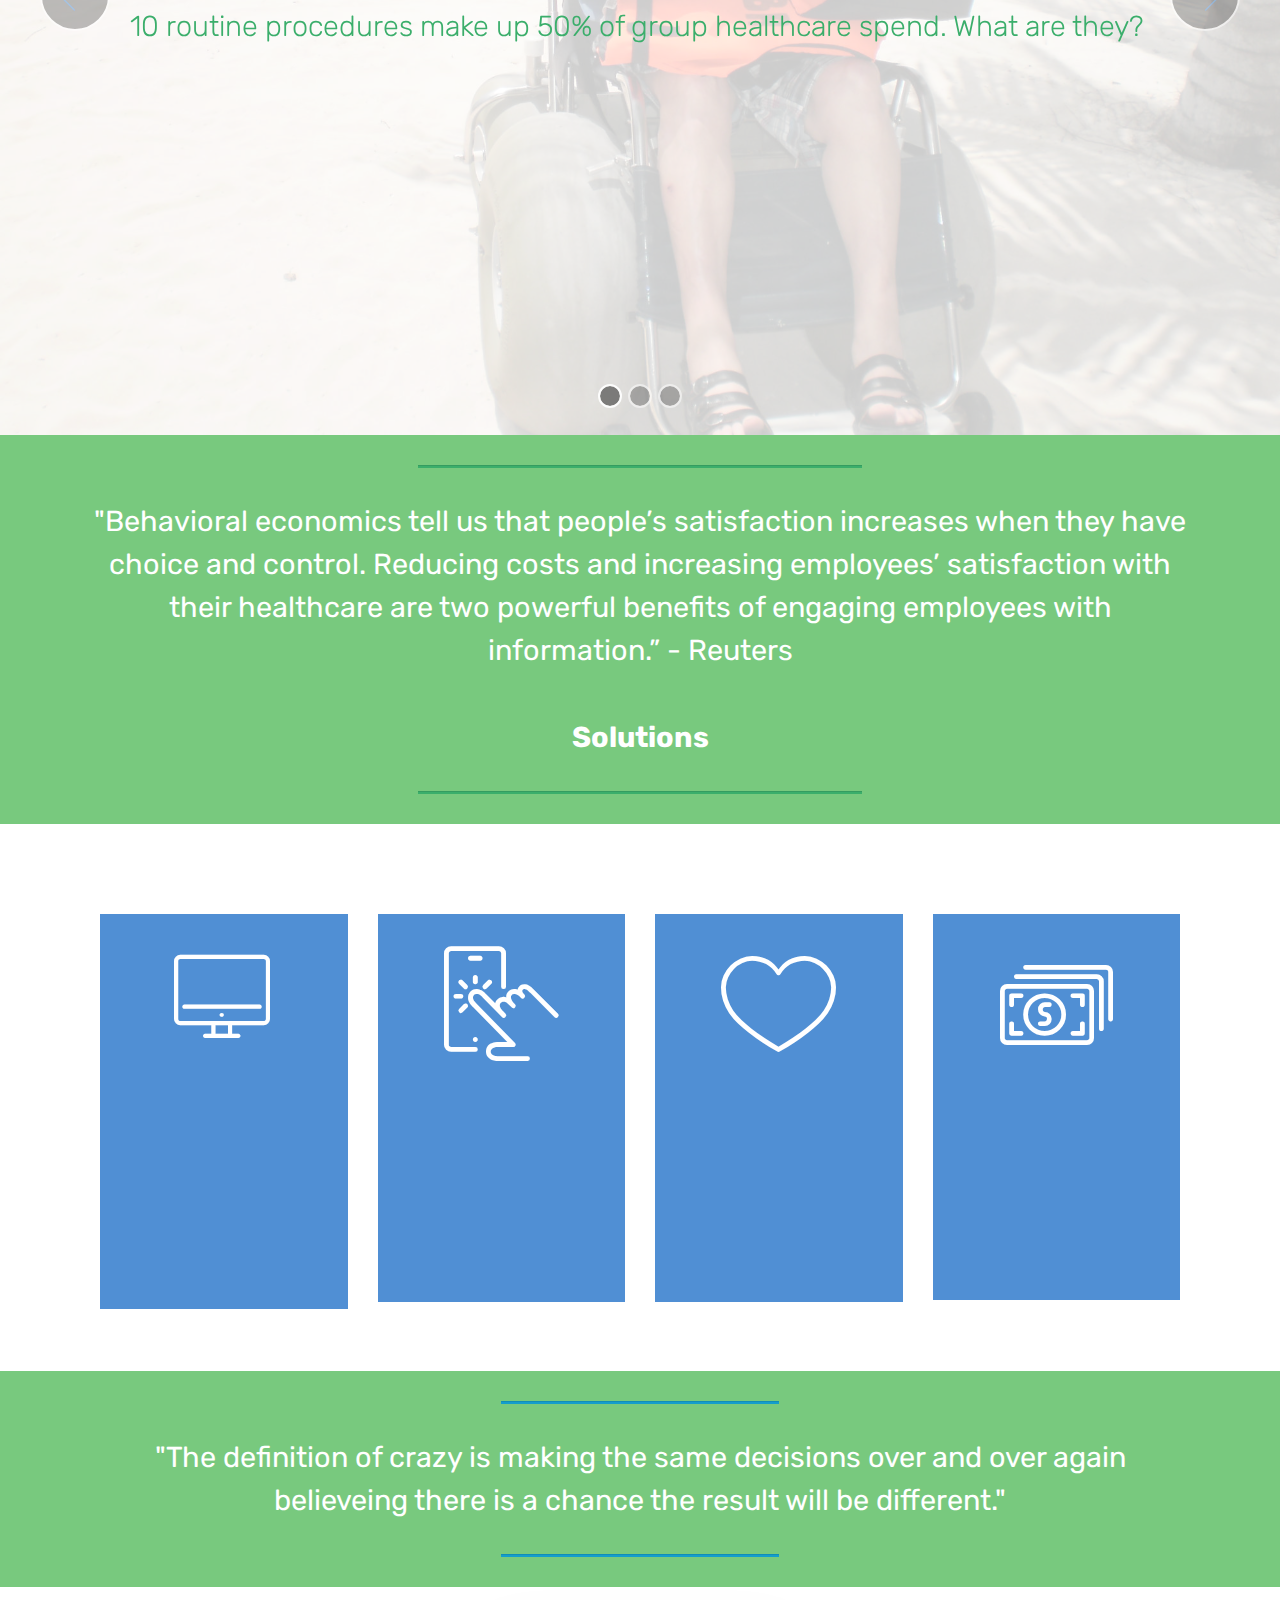
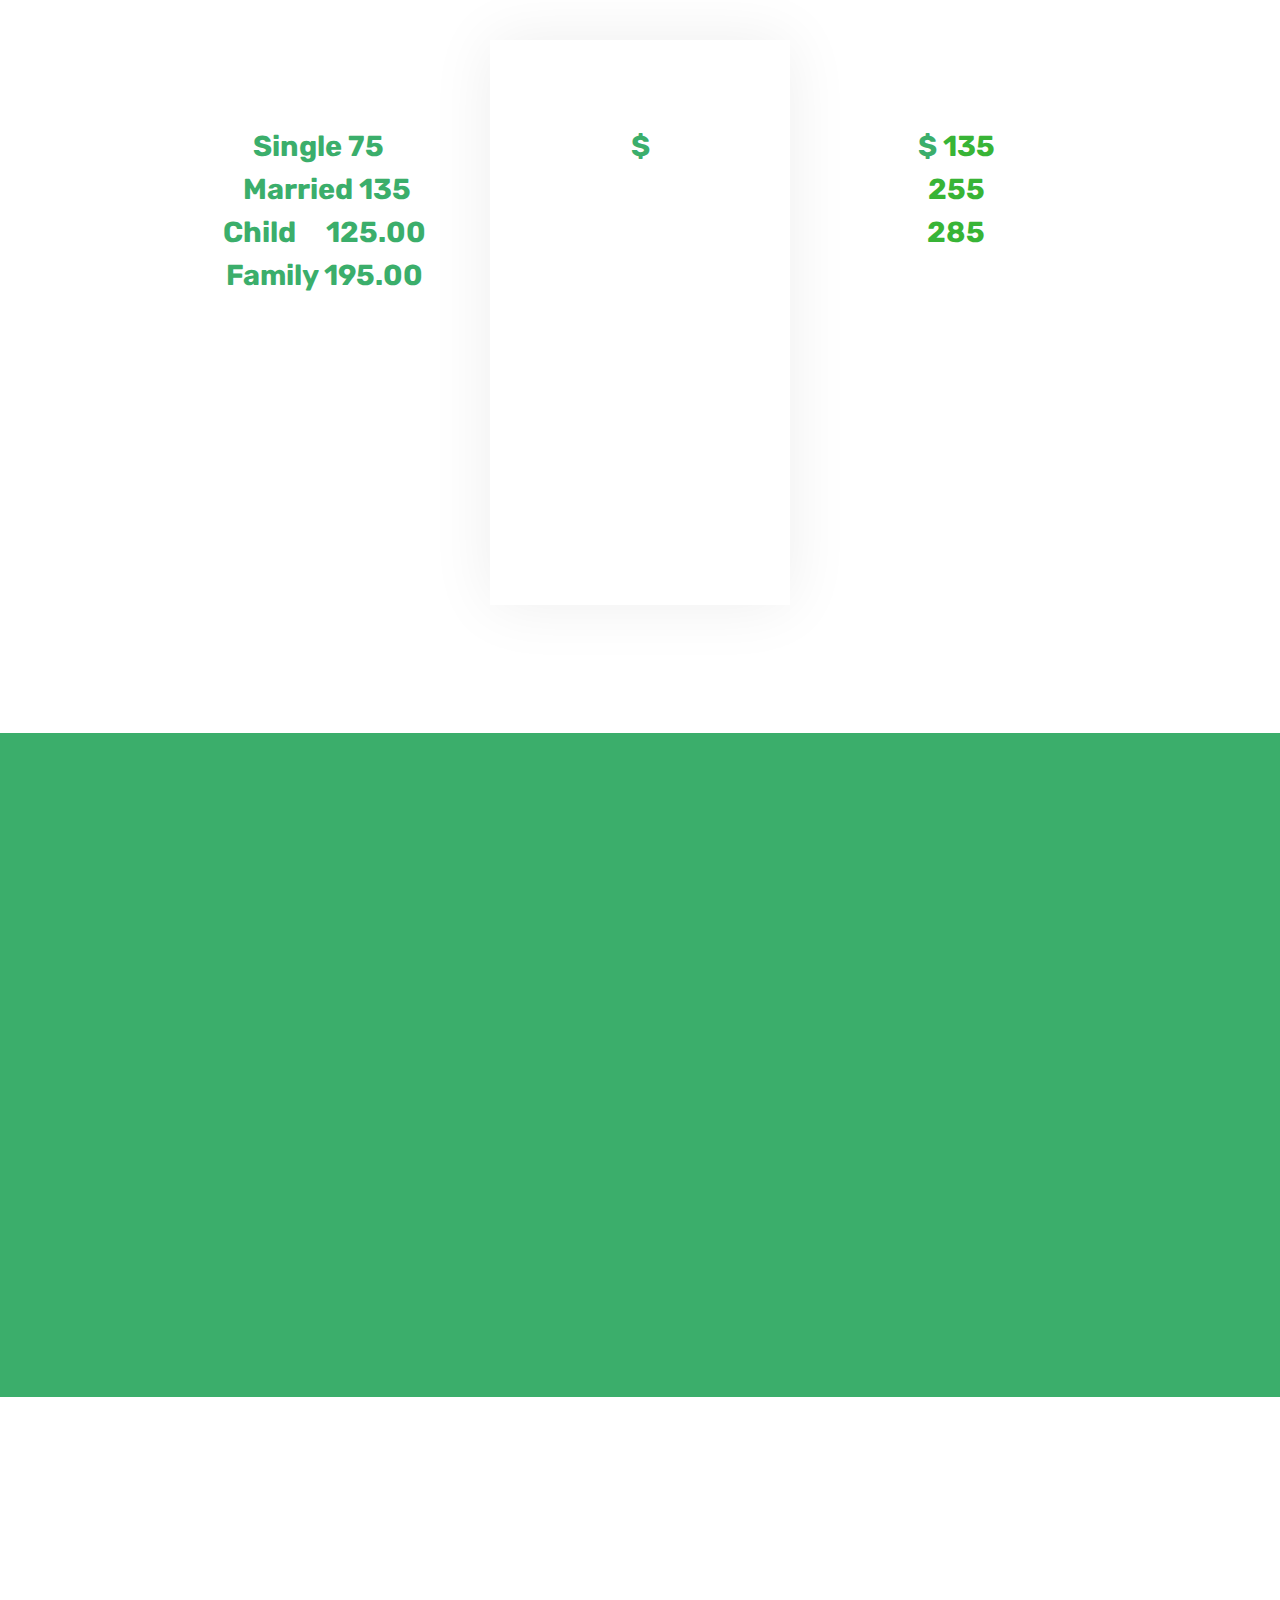
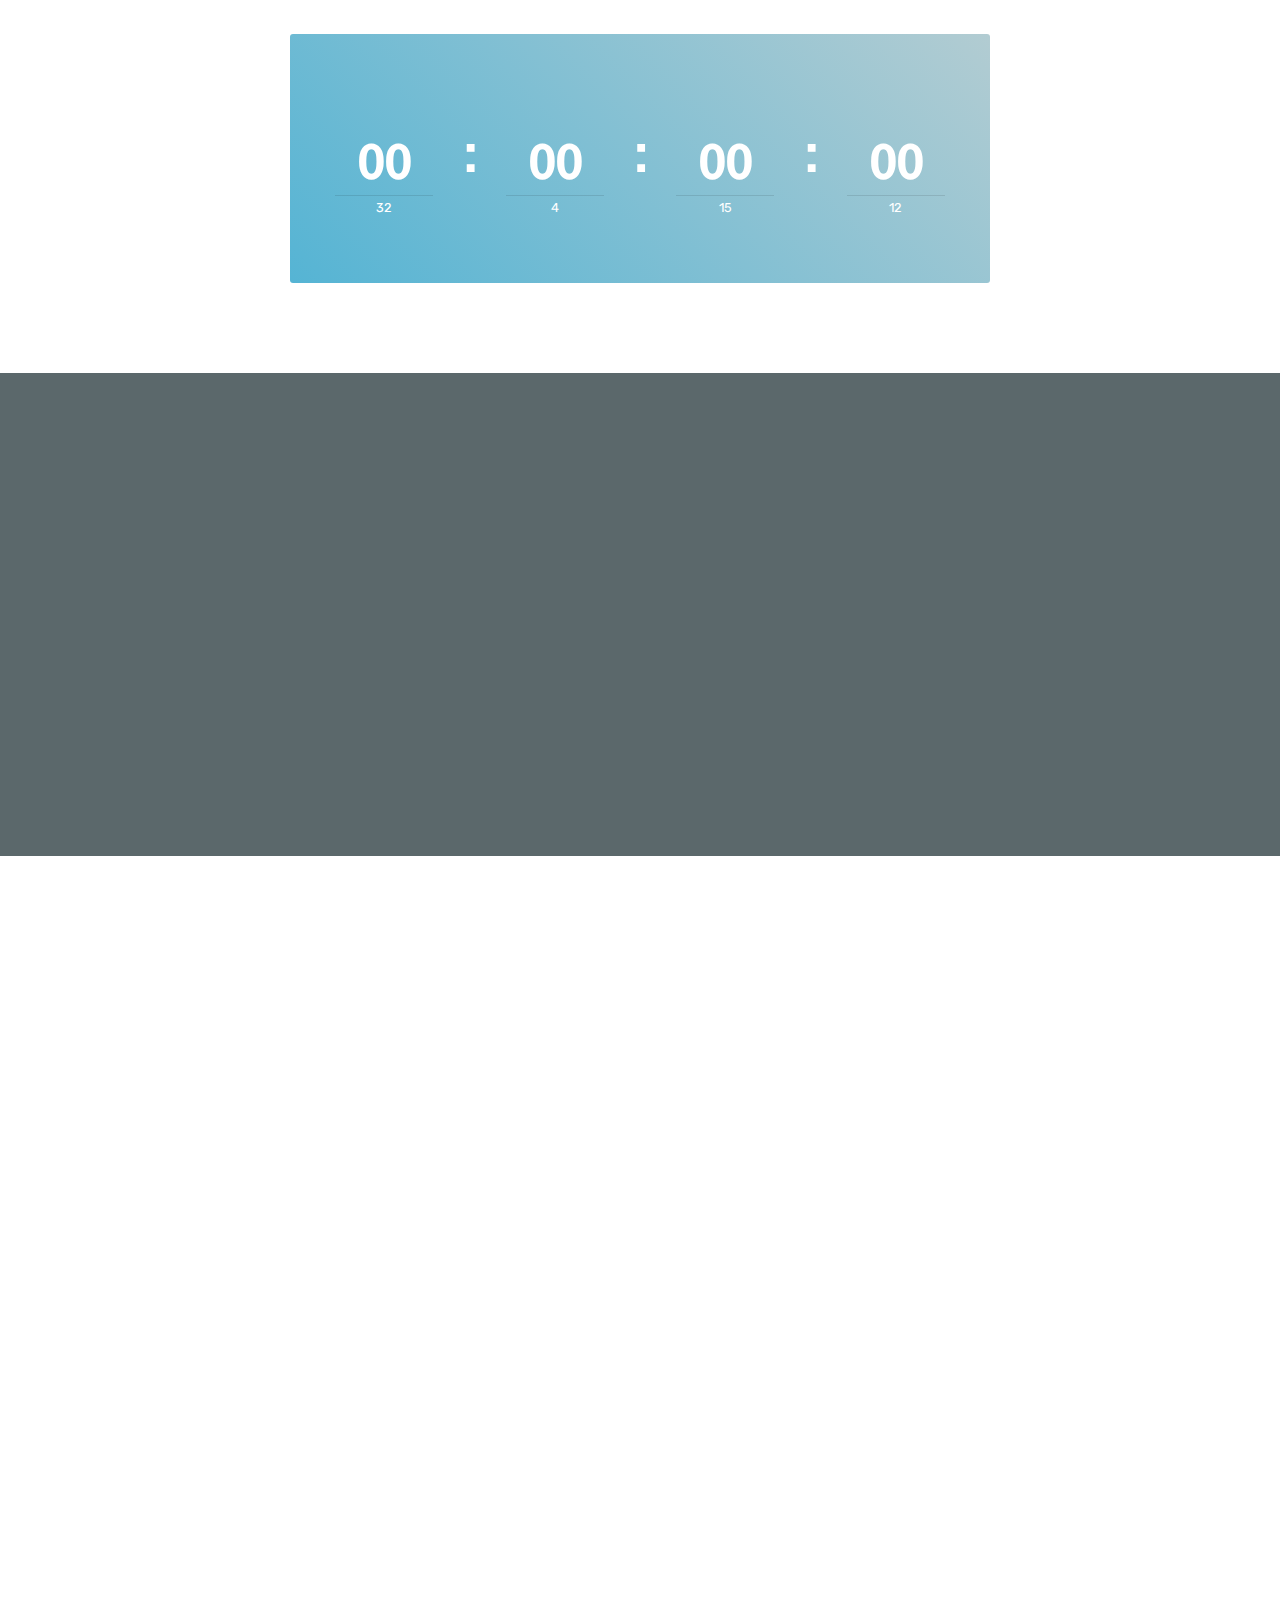
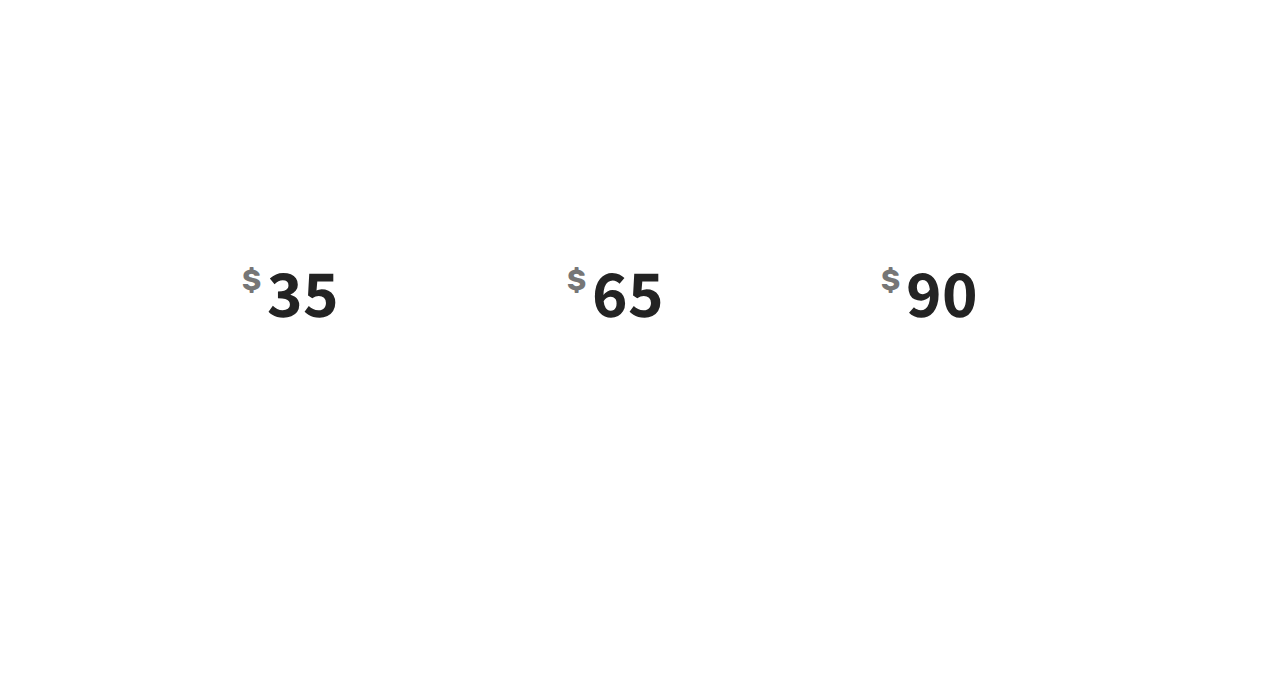
==== commit baf6ca34: "create github pages" ====
--- a/index.html
+++ b/index.html
@@ -41,7 +41,7 @@
         <div class="menu-logo">
             <div class="navbar-brand">
                 
-                <span class="navbar-caption-wrap"><a class="navbar-caption text-white display-2" href="#top" target="_blank">BenefitNetwoRx</a></span>
+                <span class="navbar-caption-wrap"><a class="navbar-caption text-white display-2" href="#top" target="_blank">BenefitNetwoRx™</a></span>
             </div>
         </div>
         <div class="collapse navbar-collapse" id="navbarSupportedContent">
@@ -54,7 +54,7 @@
     </nav>
 </section>
 
-<section class="engine"><a href="https://mobirise.info/k">how to develop own website</a></section><section class="cid-rm4k2aMroy mbr-fullscreen" data-bg-video="https://www.youtube.com/watch?v=8jBwkS2CLWQ" id="header2-m">
+<section class="engine"><a href="https://mobirise.info/w">free html5 templates</a></section><section class="cid-rm4k2aMroy mbr-fullscreen" data-bg-video="https://www.youtube.com/watch?v=8jBwkS2CLWQ" id="header2-m">
 
     
 
@@ -430,7 +430,7 @@
         <div class="row justify-content-center">
             <div class="media-container-column col-lg-8" data-form-type="formoid">
                 <!---Formbuilder Form--->
-                <form action="https://mobirise.com/" method="POST" class="mbr-form form-with-styler" data-form-title="Mobirise Form"><input type="hidden" name="email" data-form-email="true" value="w3/PjGQKzOKobcTEDNOxfvaz5nwnnr6opyi7FCtRx8FHaw9pNA+dll8V8+cjmO3KPKNex5uHNcJTPDTAlc0Cpm1qNpt87L4lDMiLIPiEqT9pRuBzpdzpoaqXD781953w">
+                <form action="https://mobirise.com/" method="POST" class="mbr-form form-with-styler" data-form-title="Mobirise Form"><input type="hidden" name="email" data-form-email="true" value="hXn9+VbHrHAo+ZC2NfJEMWYqBQS3IY/vRIXcJfoeQvb7zUPtEP1FNH5O2EubD4X6CXt1vIZACuX/6Lldp2w7fkVkD0lBRMPggXuhHOjMDy3GilDLesQ1PwMcTbS5sZKl">
                     <div class="row row-sm-offset">
                         <div hidden="hidden" data-form-alert="" class="alert alert-success col-12">Thanks for filling out the form!</div>
                         <div hidden="hidden" data-form-alert-danger="" class="alert alert-danger col-12">
--- a/assets/mobirise/css/mbr-additional.css
+++ b/assets/mobirise/css/mbr-additional.css
@@ -5739,8 +5739,8 @@
   color: #3577bf !important;
 }
 .cid-rm4EcP3kfc {
-  padding-top: 120px;
-  padding-bottom: 120px;
+  padding-top: 90px;
+  padding-bottom: 45px;
   background-image: url("../../../assets/images/direct-primary-care-2000x1100.jpg");
 }
 .cid-rm4EcP3kfc .title {
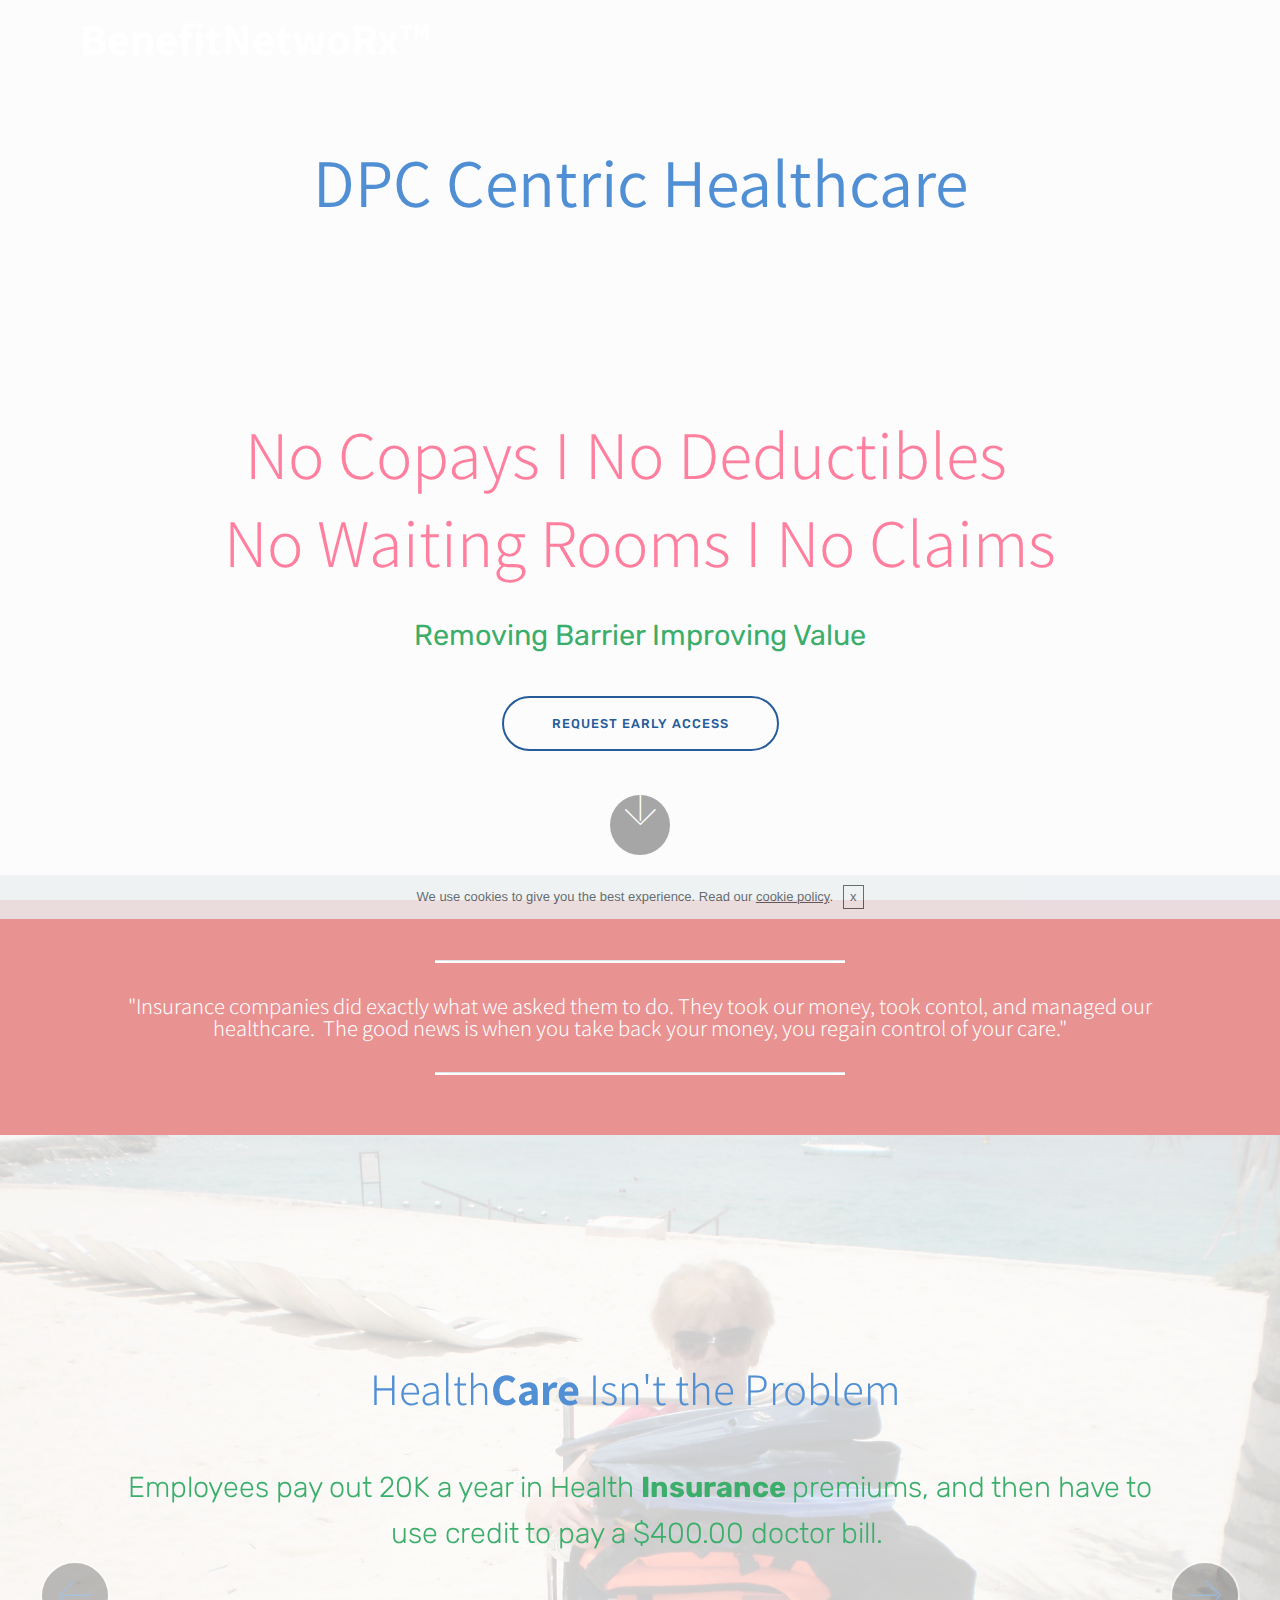
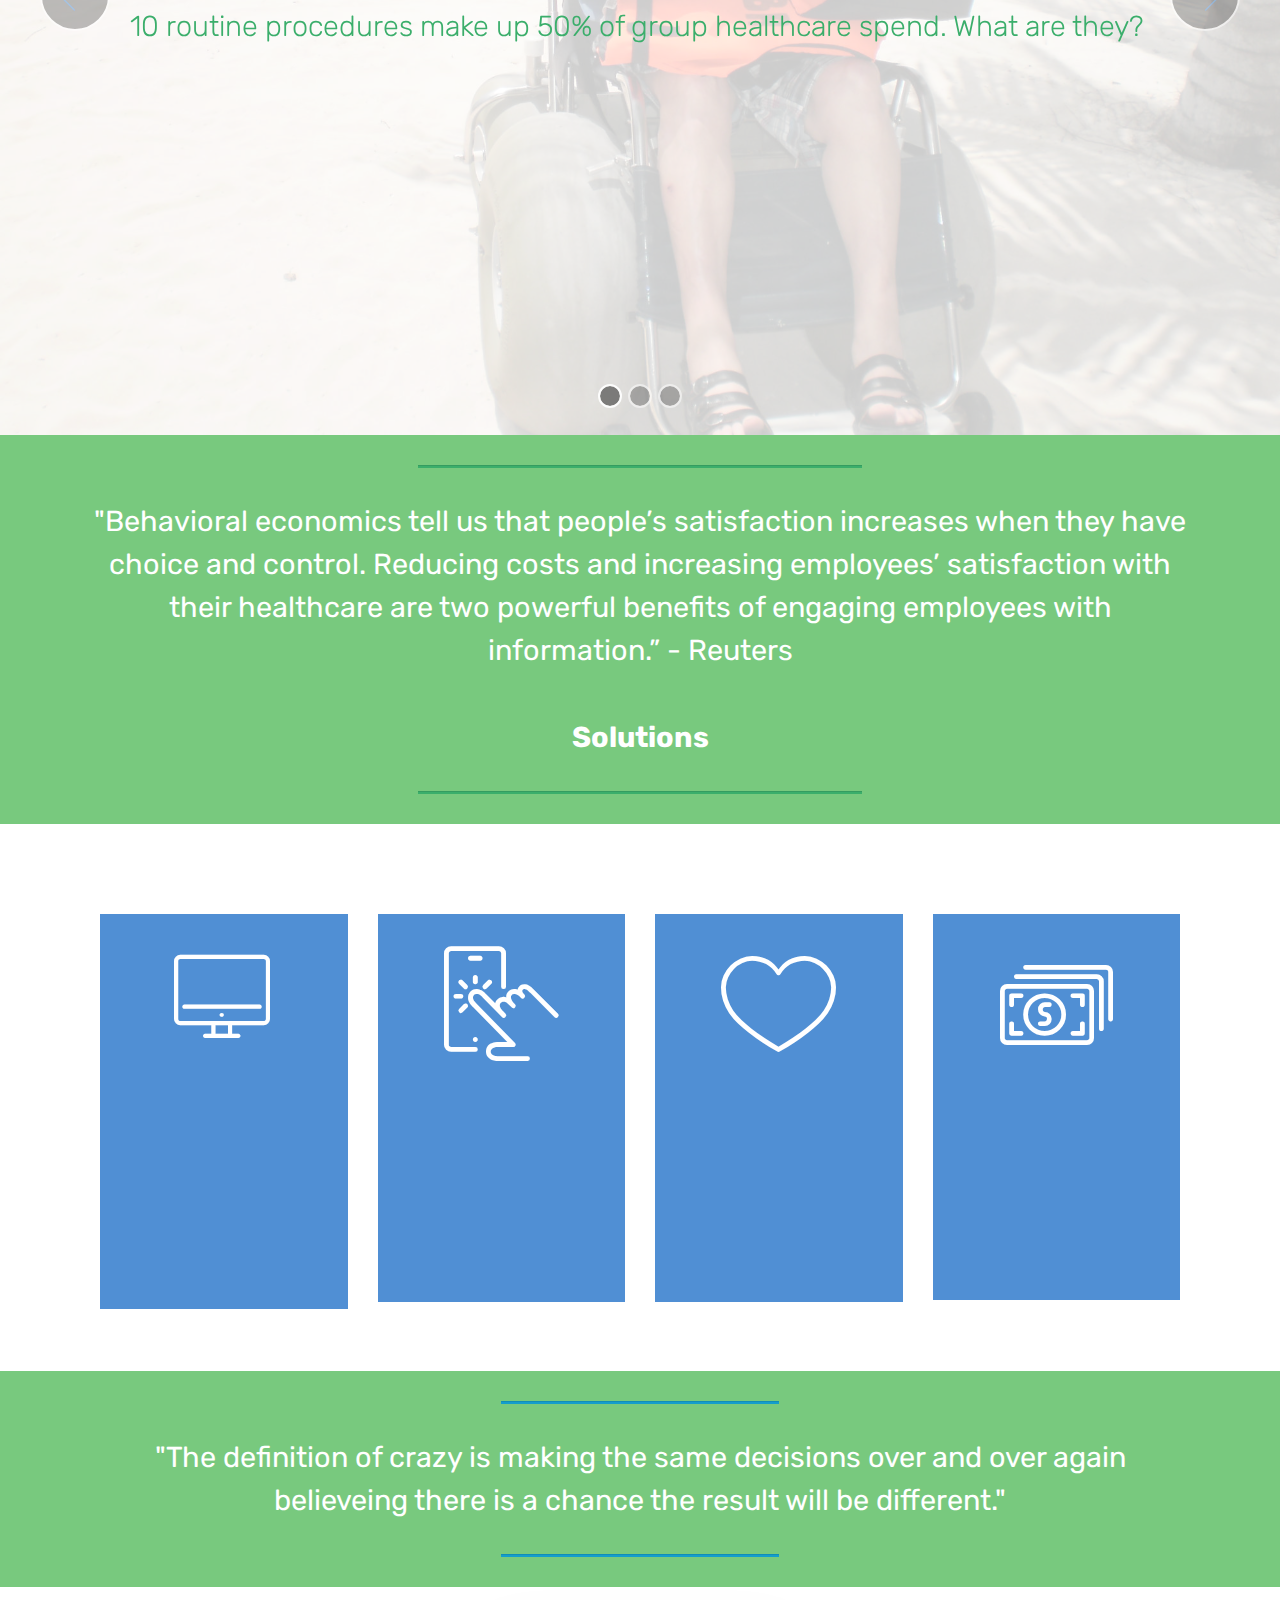
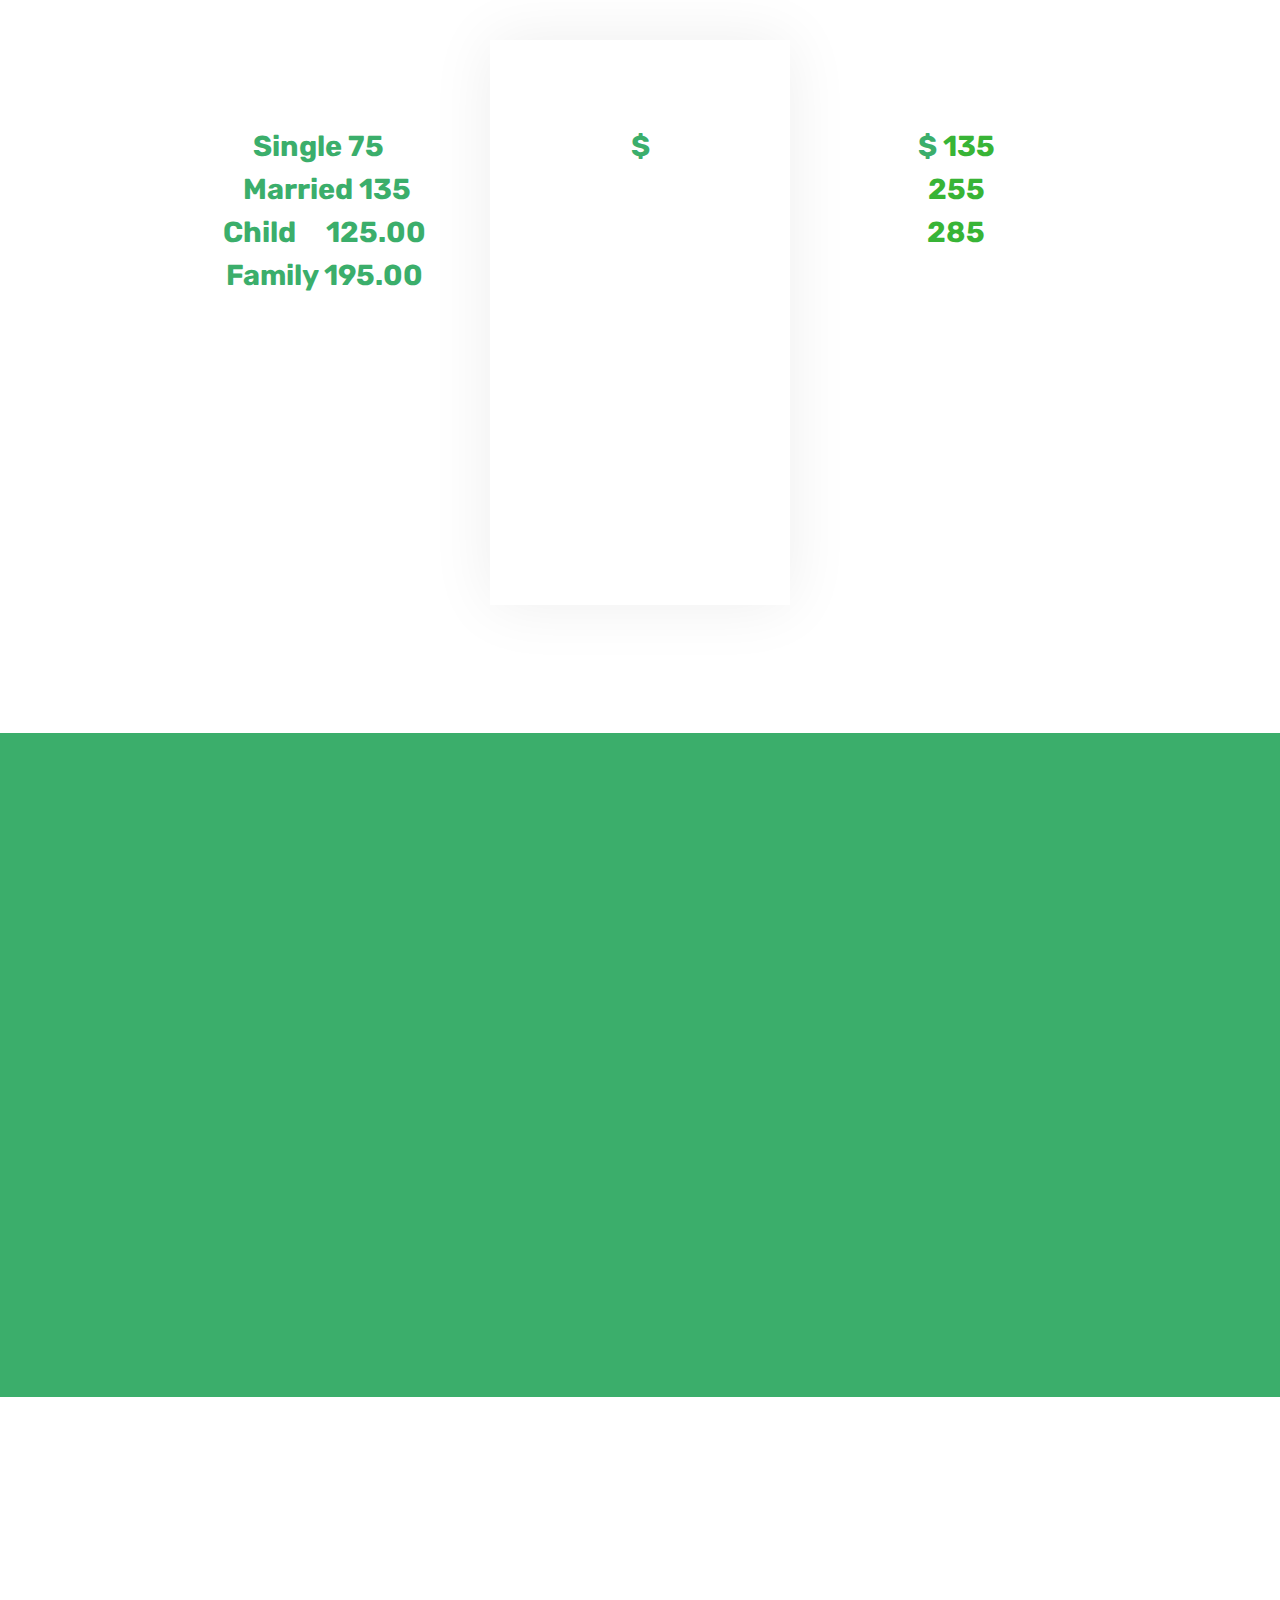
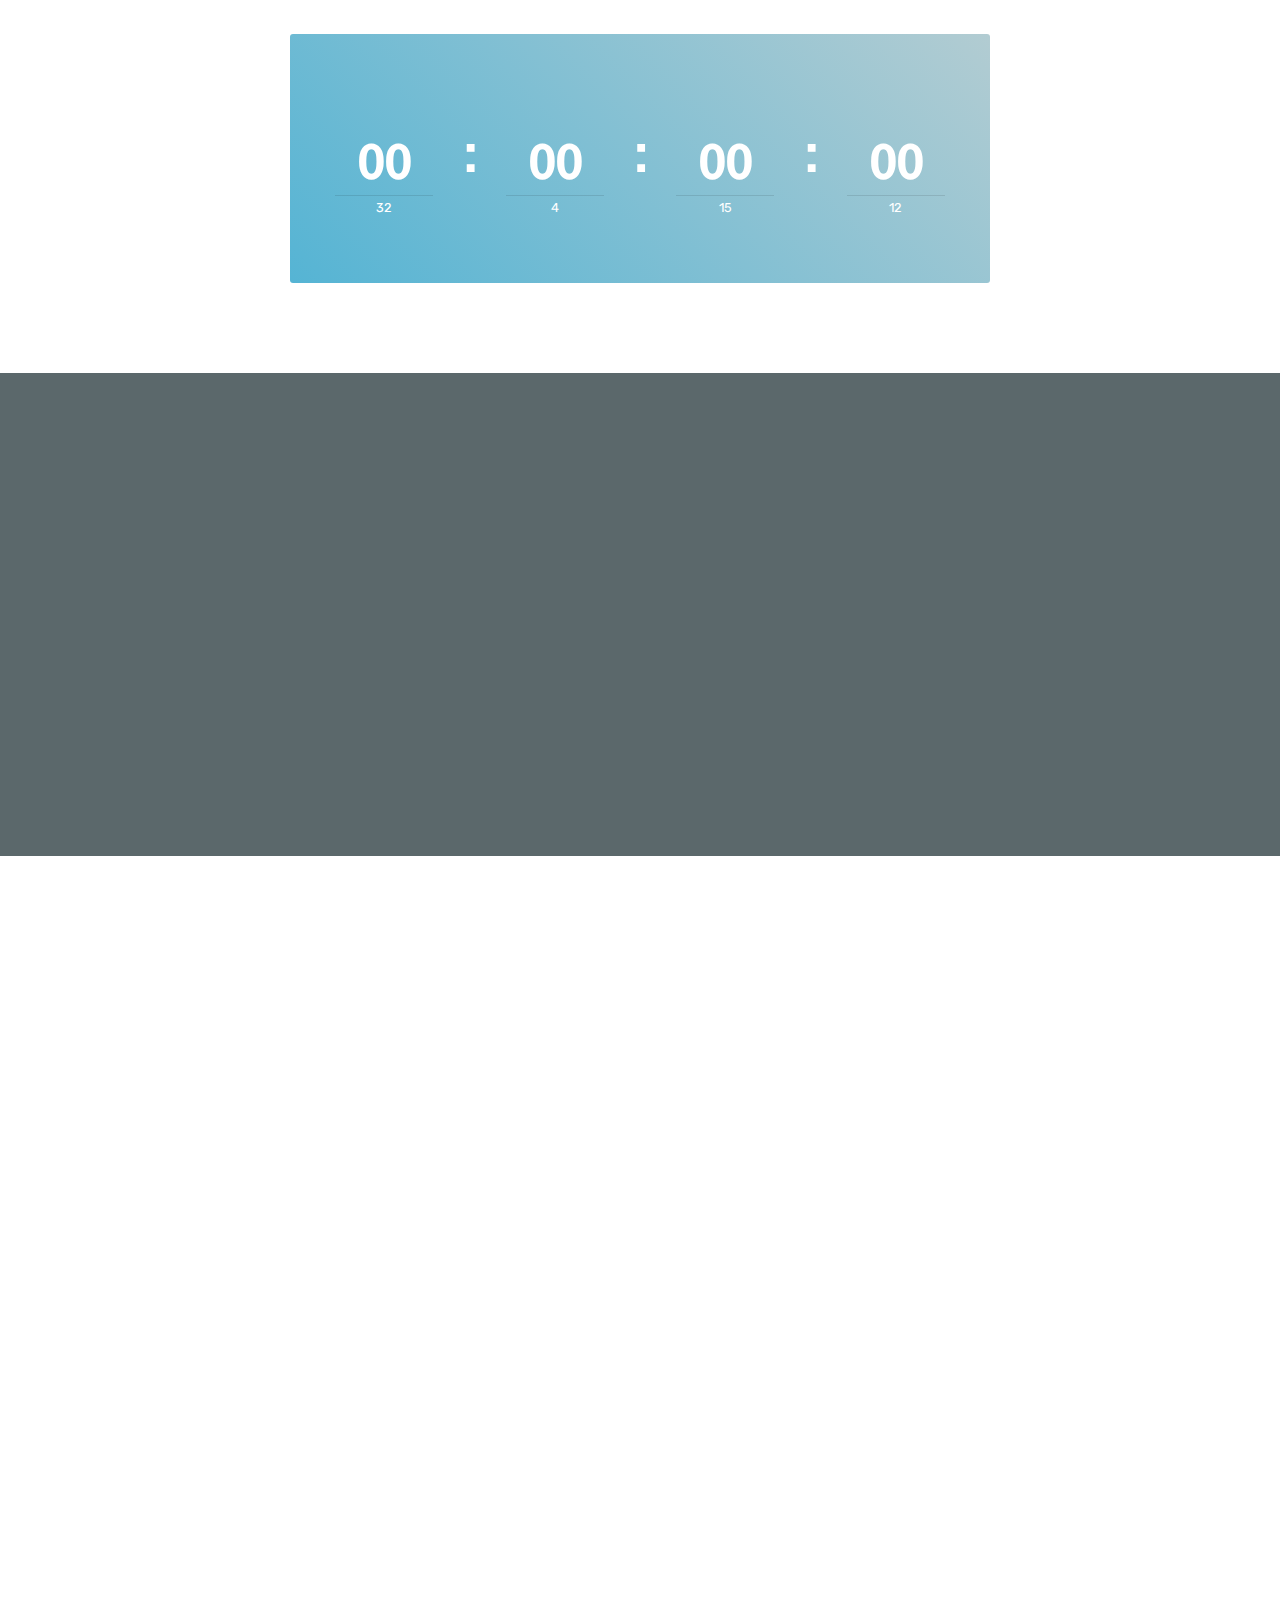
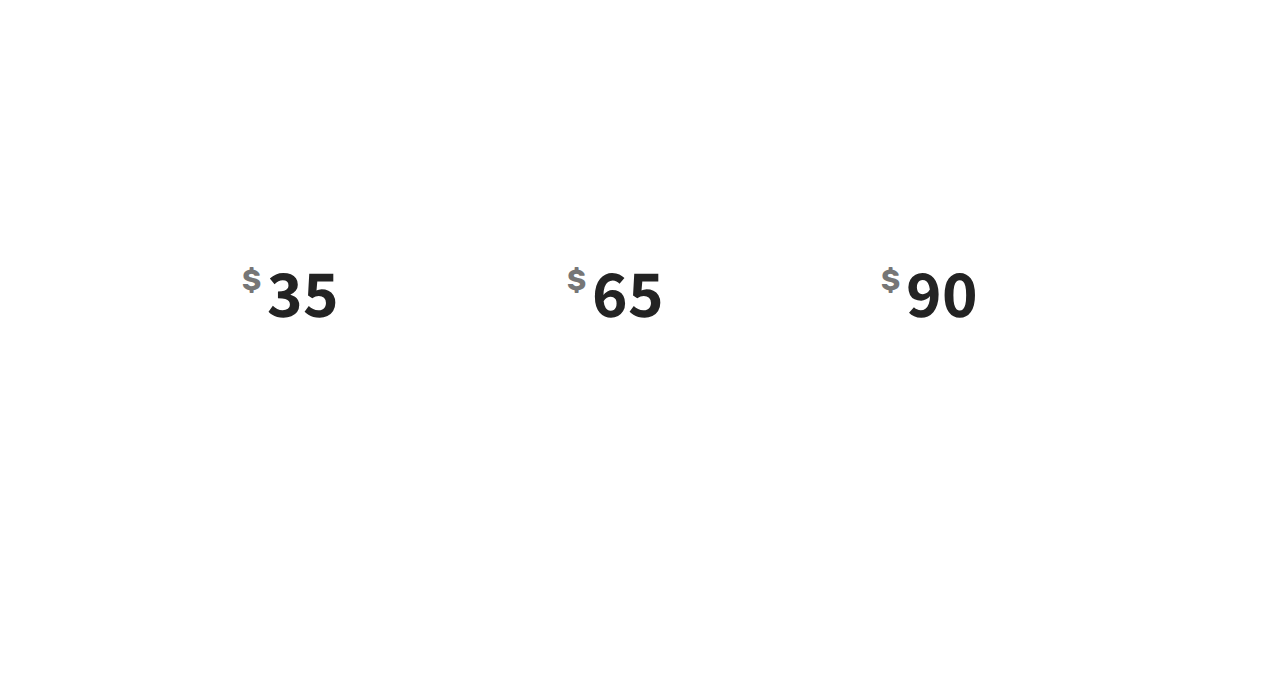
==== commit 80b0efd8: "create github pages" ====
--- a/index.html
+++ b/index.html
@@ -54,7 +54,7 @@
     </nav>
 </section>
 
-<section class="engine"><a href="https://mobirise.info/w">free html5 templates</a></section><section class="cid-rm4k2aMroy mbr-fullscreen" data-bg-video="https://www.youtube.com/watch?v=8jBwkS2CLWQ" id="header2-m">
+<section class="engine"><a href="https://mobirise.info/s">bootstrap theme</a></section><section class="cid-rm4k2aMroy mbr-fullscreen" data-bg-video="https://www.youtube.com/watch?v=8jBwkS2CLWQ" id="header2-m">
 
     
 
@@ -430,7 +430,7 @@
         <div class="row justify-content-center">
             <div class="media-container-column col-lg-8" data-form-type="formoid">
                 <!---Formbuilder Form--->
-                <form action="https://mobirise.com/" method="POST" class="mbr-form form-with-styler" data-form-title="Mobirise Form"><input type="hidden" name="email" data-form-email="true" value="hXn9+VbHrHAo+ZC2NfJEMWYqBQS3IY/vRIXcJfoeQvb7zUPtEP1FNH5O2EubD4X6CXt1vIZACuX/6Lldp2w7fkVkD0lBRMPggXuhHOjMDy3GilDLesQ1PwMcTbS5sZKl">
+                <form action="https://mobirise.com/" method="POST" class="mbr-form form-with-styler" data-form-title="Mobirise Form"><input type="hidden" name="email" data-form-email="true" value="zb4/CyLMtrnz/pfyVHBxRqnQ0yITNNvYqtEpvD4jI/lGmSFtDmFJG62YTsbeQ+D+goyw3ubzsya0q+k71Q+5XTLB85RnKfOPcpYyhjG9/e+0JxiZ+kUKiQ6o/cZBhdqd">
                     <div class="row row-sm-offset">
                         <div hidden="hidden" data-form-alert="" class="alert alert-success col-12">Thanks for filling out the form!</div>
                         <div hidden="hidden" data-form-alert-danger="" class="alert alert-danger col-12">
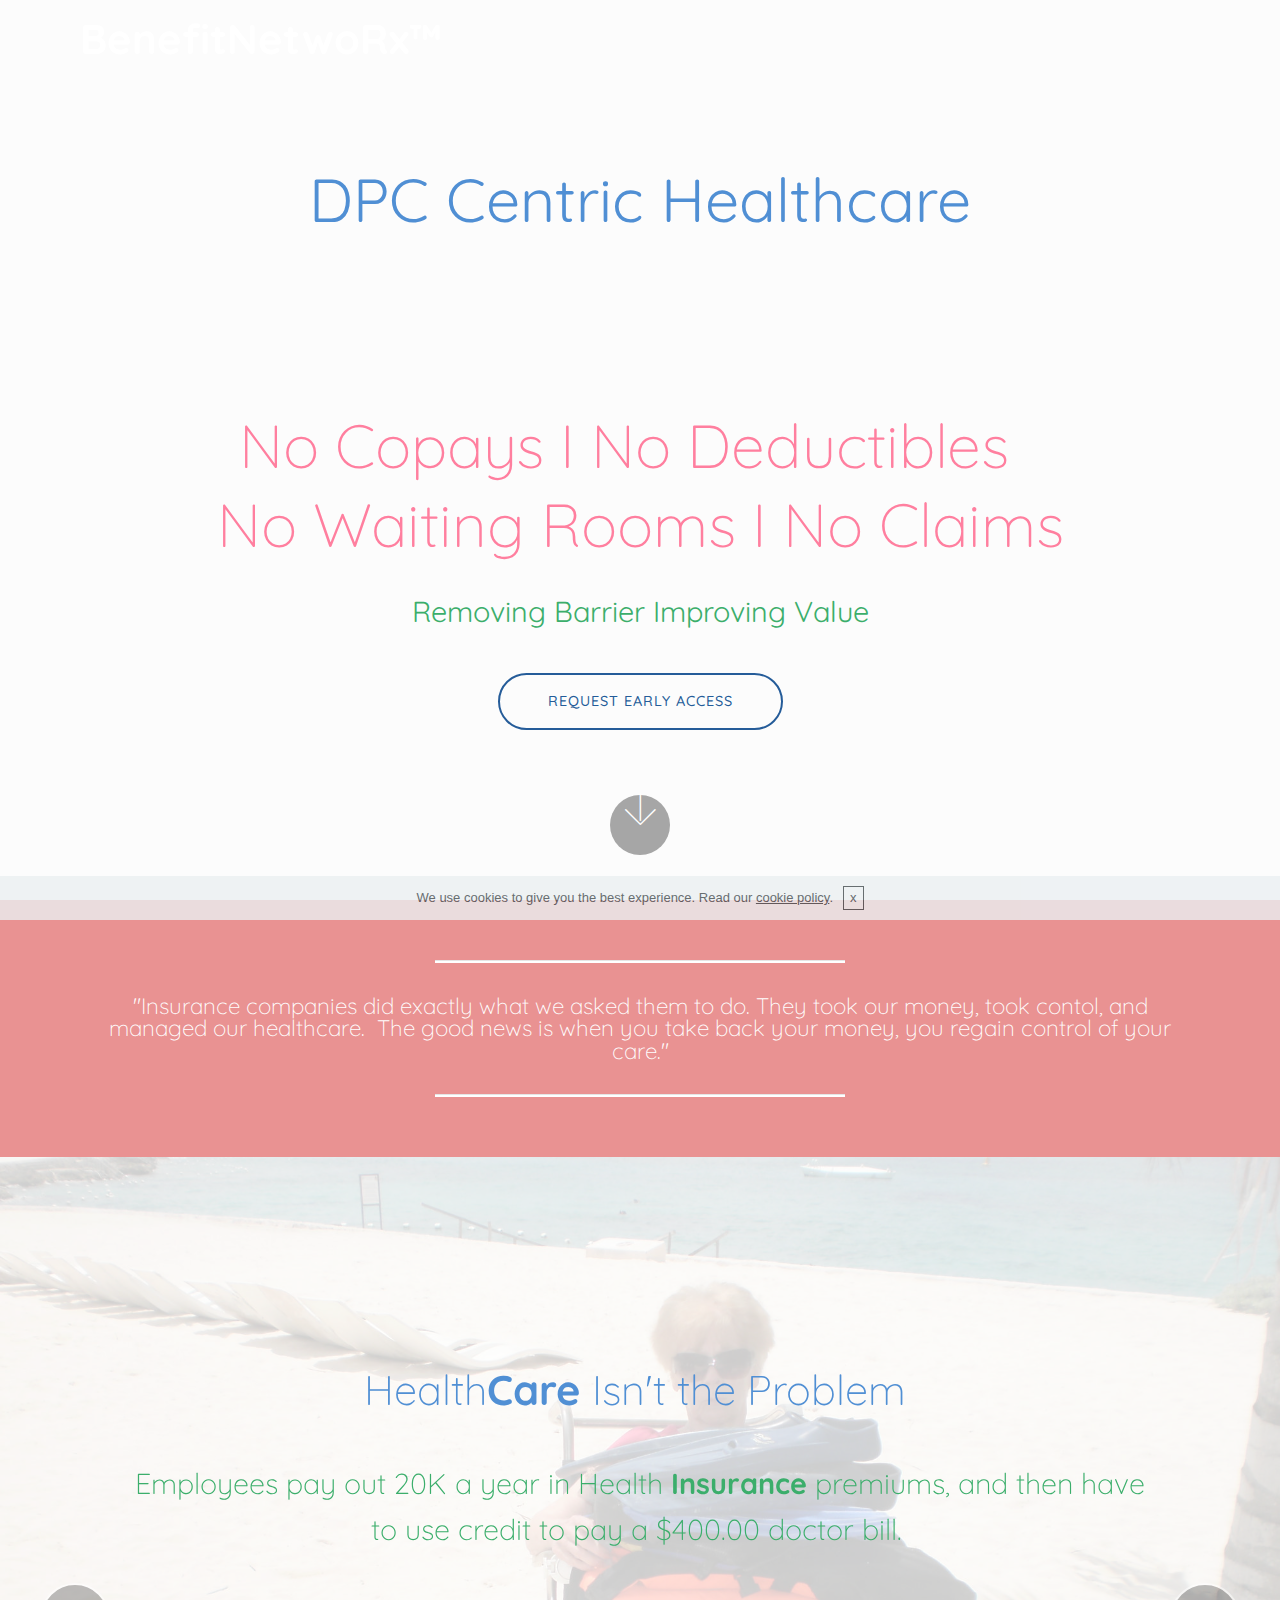
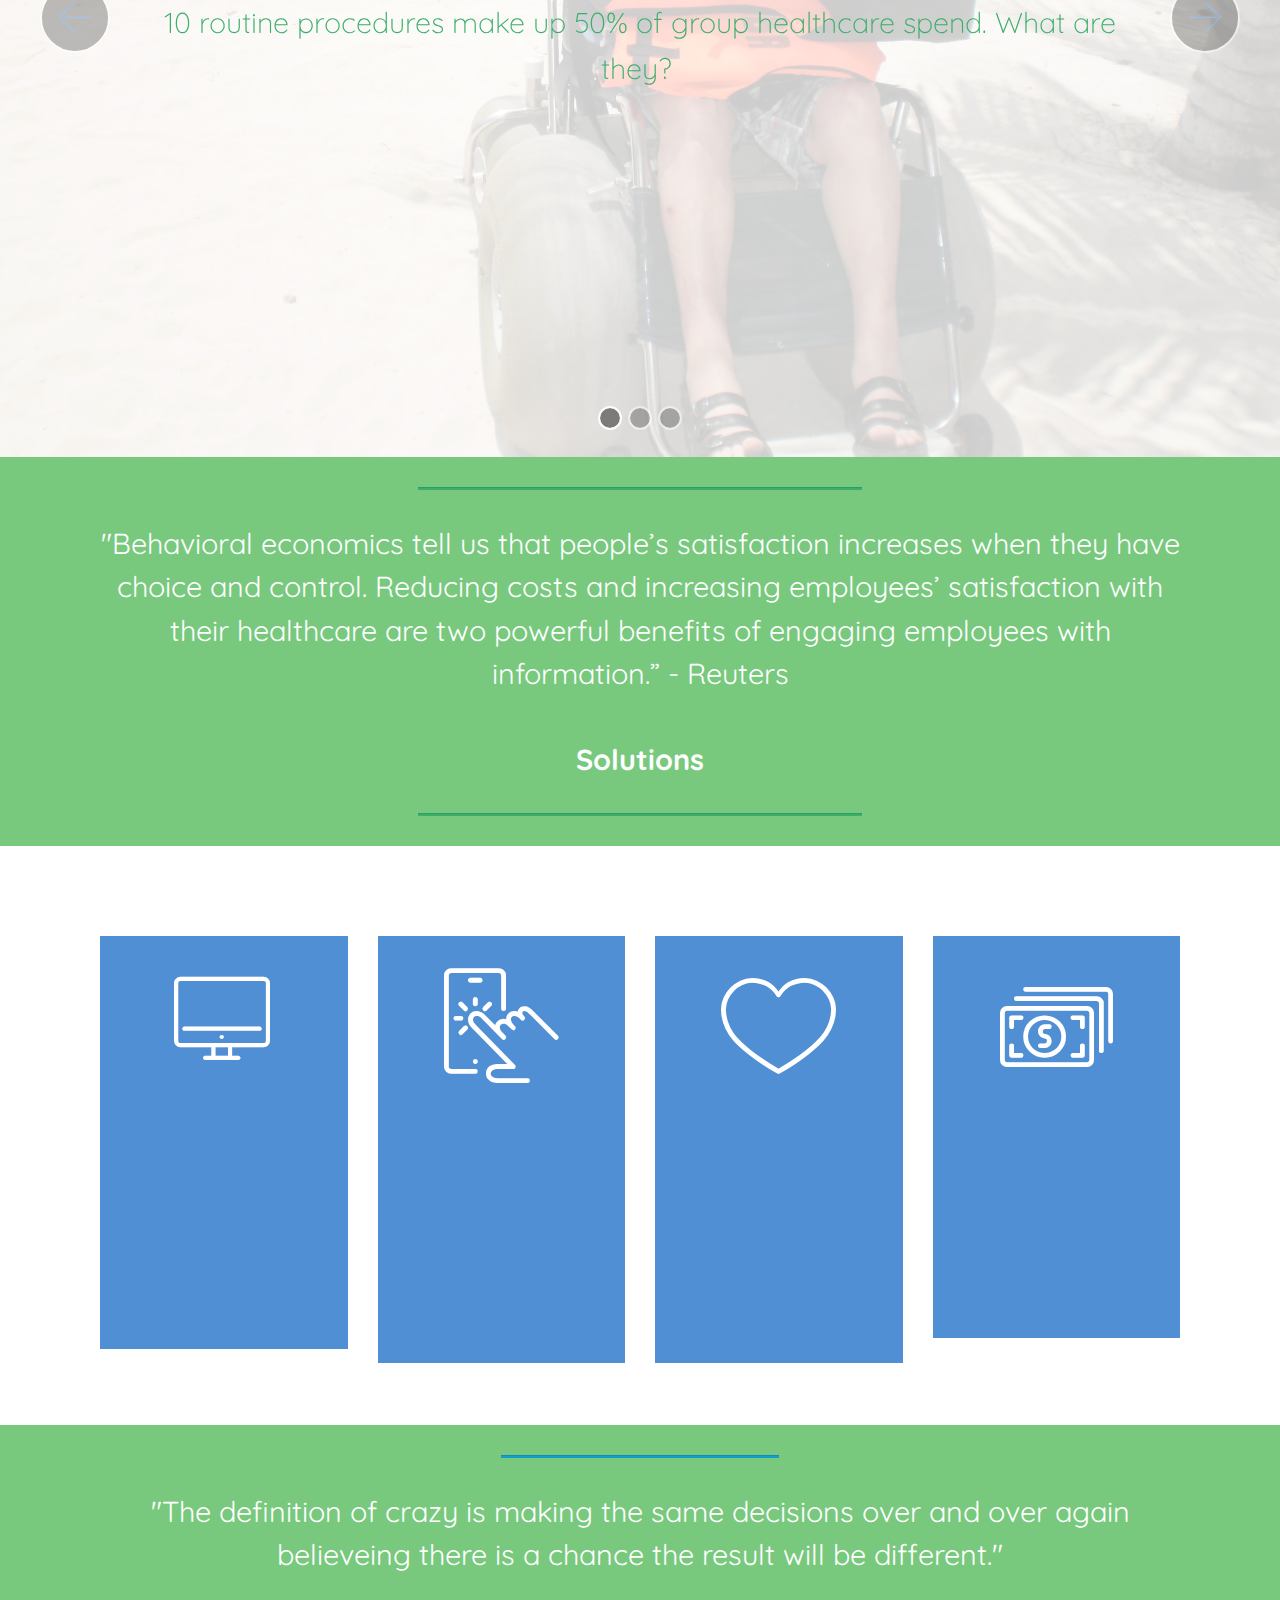
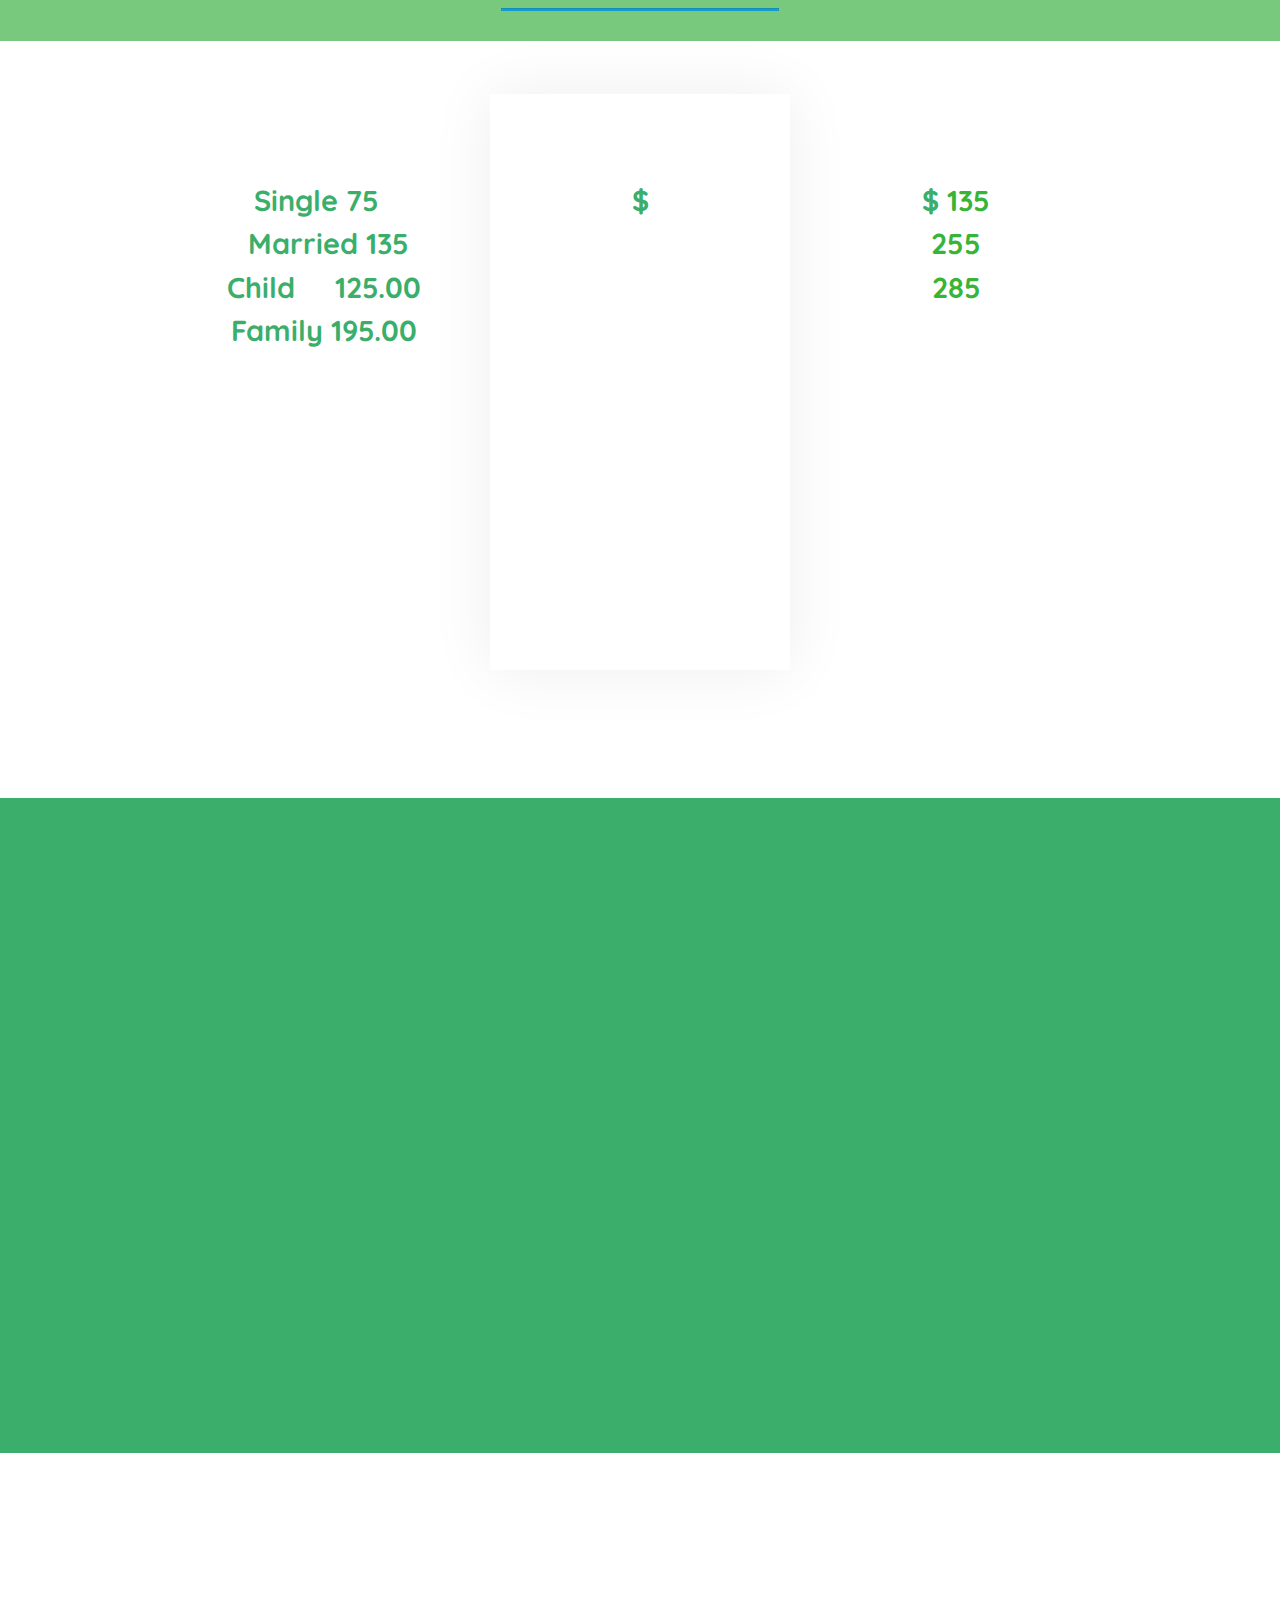
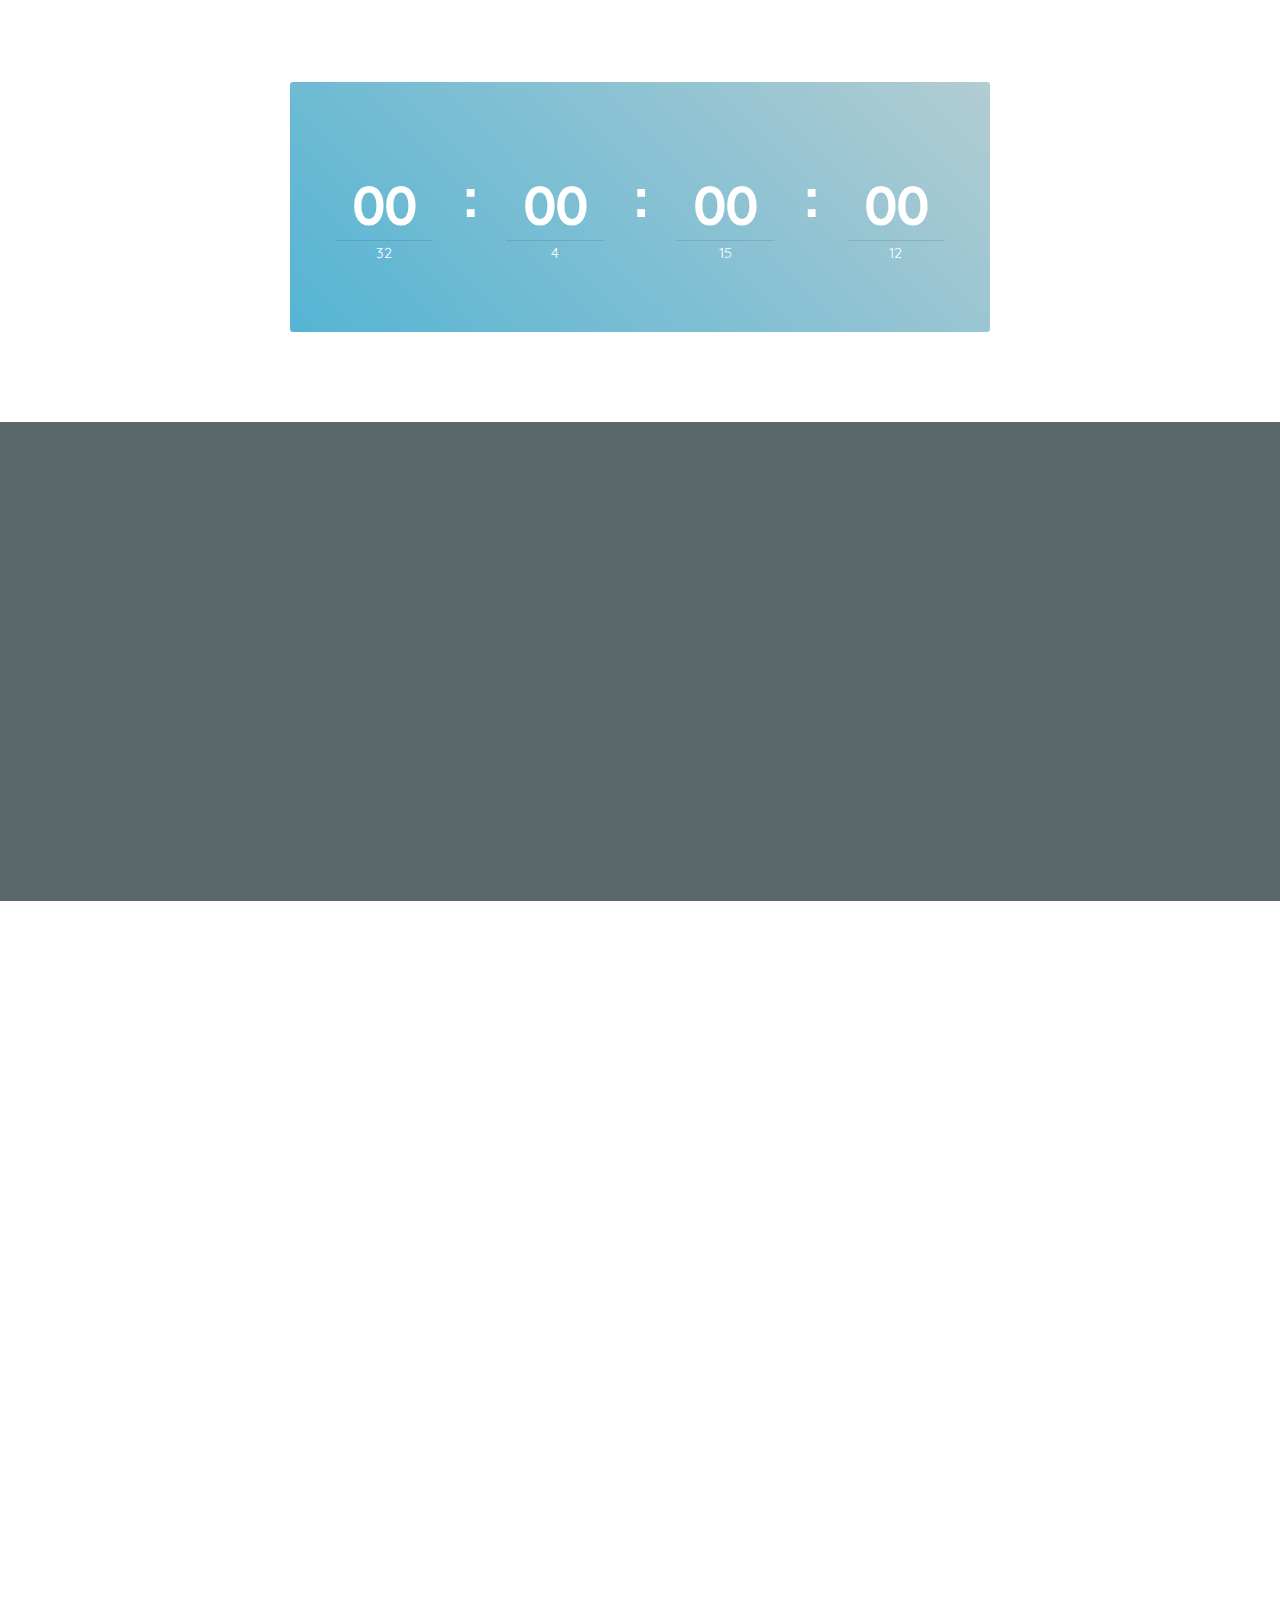
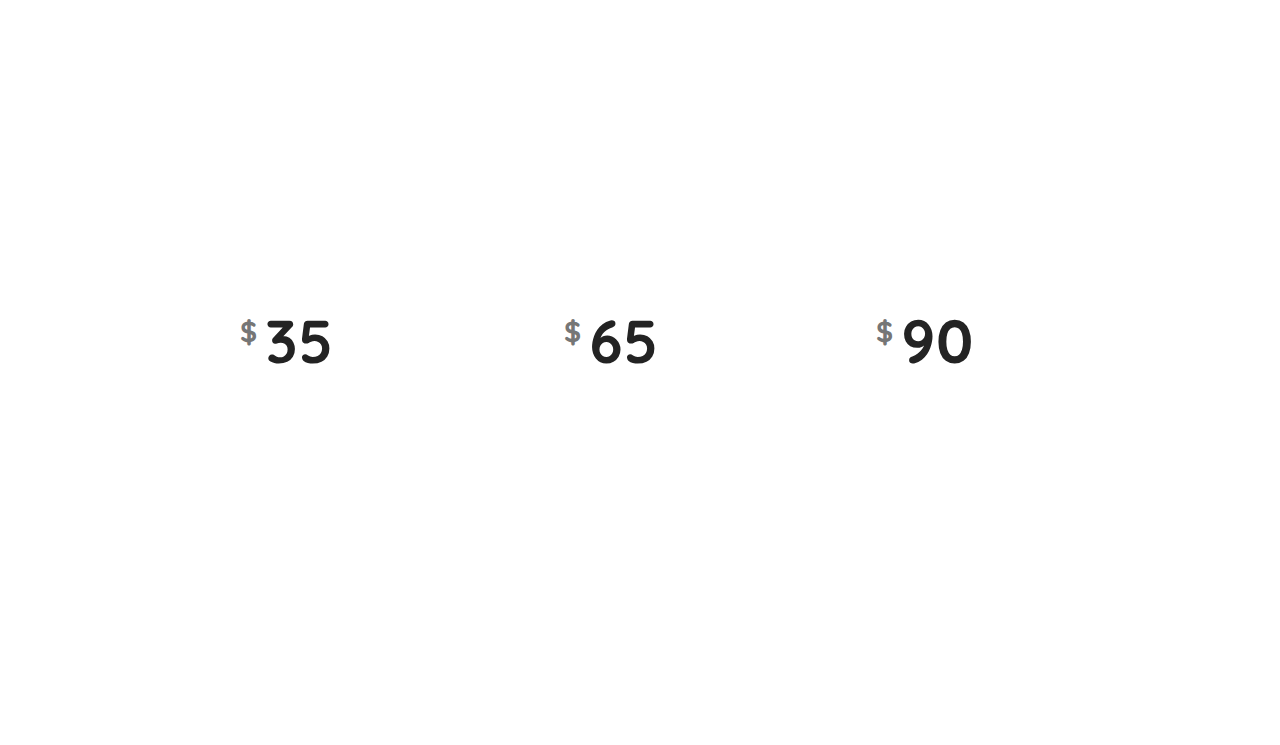
==== commit 995dcbb6: "create github pages" ====
--- a/index.html
+++ b/index.html
@@ -54,7 +54,7 @@
     </nav>
 </section>
 
-<section class="engine"><a href="https://mobirise.info/s">bootstrap theme</a></section><section class="cid-rm4k2aMroy mbr-fullscreen" data-bg-video="https://www.youtube.com/watch?v=8jBwkS2CLWQ" id="header2-m">
+<section class="engine"><a href="https://mobirise.info/a">online website builder</a></section><section class="cid-rm4k2aMroy mbr-fullscreen" data-bg-video="https://www.youtube.com/watch?v=8jBwkS2CLWQ" id="header2-m">
 
     
 
@@ -430,7 +430,7 @@
         <div class="row justify-content-center">
             <div class="media-container-column col-lg-8" data-form-type="formoid">
                 <!---Formbuilder Form--->
-                <form action="https://mobirise.com/" method="POST" class="mbr-form form-with-styler" data-form-title="Mobirise Form"><input type="hidden" name="email" data-form-email="true" value="zb4/CyLMtrnz/pfyVHBxRqnQ0yITNNvYqtEpvD4jI/lGmSFtDmFJG62YTsbeQ+D+goyw3ubzsya0q+k71Q+5XTLB85RnKfOPcpYyhjG9/e+0JxiZ+kUKiQ6o/cZBhdqd">
+                <form action="https://mobirise.com/" method="POST" class="mbr-form form-with-styler" data-form-title="Mobirise Form"><input type="hidden" name="email" data-form-email="true" value="SIFWMmqv4dSXP1TExA68rWs5i6AhWab/nXNrxEDk+p9f7CaVL+fZdwBxTaJxccE4lA/pbLJKoudbXUcUOytd4GNyglxUT4kVzGbfgKs2rycecrS2m7Eprz3FzXa0y9Fu">
                     <div class="row row-sm-offset">
                         <div hidden="hidden" data-form-alert="" class="alert alert-success col-12">Thanks for filling out the form!</div>
                         <div hidden="hidden" data-form-alert-danger="" class="alert alert-danger col-12">
--- a/assets/mobirise/css/mbr-additional.css
+++ b/assets/mobirise/css/mbr-additional.css
@@ -1,5 +1,4 @@
-@import url(https://fonts.googleapis.com/css?family=Assistant:200,300,400,600,700,800);
-@import url(https://fonts.googleapis.com/css?family=Rubik:300,300i,400,400i,500,500i,700,700i,900,900i);
+@import url(https://fonts.googleapis.com/css?family=Quicksand:300,400,500,700);
 
 
 
@@ -21,39 +20,39 @@
   line-height: 1.6;
 }
 .display-1 {
-  font-family: 'Assistant', sans-serif;
-  font-size: 4.25rem;
+  font-family: 'Quicksand', sans-serif;
+  font-size: 3.8rem;
 }
 .display-1 > .mbr-iconfont {
-  font-size: 6.8rem;
+  font-size: 6.08rem;
 }
 .display-2 {
-  font-family: 'Assistant', sans-serif;
-  font-size: 2.8rem;
+  font-family: 'Quicksand', sans-serif;
+  font-size: 2.6rem;
 }
 .display-2 > .mbr-iconfont {
-  font-size: 4.48rem;
+  font-size: 4.16rem;
 }
 .display-4 {
-  font-family: 'Assistant', sans-serif;
+  font-family: 'Quicksand', sans-serif;
   font-size: 1.4rem;
 }
 .display-4 > .mbr-iconfont {
   font-size: 2.24rem;
 }
 .display-5 {
-  font-family: 'Rubik', sans-serif;
+  font-family: 'Quicksand', sans-serif;
   font-size: 1.8rem;
 }
 .display-5 > .mbr-iconfont {
   font-size: 2.88rem;
 }
 .display-7 {
-  font-family: 'Rubik', sans-serif;
-  font-size: 0.8rem;
+  font-family: 'Quicksand', sans-serif;
+  font-size: 0.9rem;
 }
 .display-7 > .mbr-iconfont {
-  font-size: 1.28rem;
+  font-size: 1.44rem;
 }
 /* ---- Fluid typography for mobile devices ---- */
 /* 1.4 - font scale ratio ( bootstrap == 1.42857 ) */
@@ -62,14 +61,14 @@
 /* 0.65 - min scale variable, may vary */
 @media (max-width: 768px) {
   .display-1 {
-    font-size: 3.4rem;
-    font-size: calc( 2.1374999999999997rem + (4.25 - 2.1374999999999997) * ((100vw - 20rem) / (48 - 20)));
-    line-height: calc( 1.4 * (2.1374999999999997rem + (4.25 - 2.1374999999999997) * ((100vw - 20rem) / (48 - 20))));
+    font-size: 3.04rem;
+    font-size: calc( 1.98rem + (3.8 - 1.98) * ((100vw - 20rem) / (48 - 20)));
+    line-height: calc( 1.4 * (1.98rem + (3.8 - 1.98) * ((100vw - 20rem) / (48 - 20))));
   }
   .display-2 {
-    font-size: 2.24rem;
-    font-size: calc( 1.63rem + (2.8 - 1.63) * ((100vw - 20rem) / (48 - 20)));
-    line-height: calc( 1.4 * (1.63rem + (2.8 - 1.63) * ((100vw - 20rem) / (48 - 20))));
+    font-size: 2.08rem;
+    font-size: calc( 1.56rem + (2.6 - 1.56) * ((100vw - 20rem) / (48 - 20)));
+    line-height: calc( 1.4 * (1.56rem + (2.6 - 1.56) * ((100vw - 20rem) / (48 - 20))));
   }
   .display-4 {
     font-size: 1.12rem;
@@ -659,14 +658,14 @@
   background-color: #f5f5f5;
   box-shadow: none;
   color: #565656;
-  font-family: 'Rubik', sans-serif;
-  font-size: 0.8rem;
+  font-family: 'Quicksand', sans-serif;
+  font-size: 0.9rem;
   line-height: 1.43;
   min-height: 3.5em;
   padding: 1.07em .5em;
 }
 .form-control > .mbr-iconfont {
-  font-size: 1.28rem;
+  font-size: 1.44rem;
 }
 .form-control,
 .form-control:focus {
@@ -1434,12 +1433,12 @@
 }
 .cid-qTkzRZLJNu .navbar {
   padding: .5rem 0;
-  background: #ffffff;
+  background: #3e4243;
   transition: none;
   min-height: 77px;
 }
 .cid-qTkzRZLJNu .navbar-dropdown.bg-color.transparent.opened {
-  background: #ffffff;
+  background: #3e4243;
 }
 .cid-qTkzRZLJNu a {
   font-style: normal;
@@ -1523,7 +1522,7 @@
   padding-bottom: 0;
 }
 .cid-qTkzRZLJNu .dropdown .dropdown-menu {
-  background: #ffffff;
+  background: #3e4243;
   display: none;
   position: absolute;
   min-width: 5rem;
@@ -2723,12 +2722,12 @@
 }
 .cid-qTkzRZLJNu .navbar {
   padding: .5rem 0;
-  background: #ffffff;
+  background: #3e4243;
   transition: none;
   min-height: 77px;
 }
 .cid-qTkzRZLJNu .navbar-dropdown.bg-color.transparent.opened {
-  background: #ffffff;
+  background: #3e4243;
 }
 .cid-qTkzRZLJNu a {
   font-style: normal;
@@ -2812,7 +2811,7 @@
   padding-bottom: 0;
 }
 .cid-qTkzRZLJNu .dropdown .dropdown-menu {
-  background: #ffffff;
+  background: #3e4243;
   display: none;
   position: absolute;
   min-width: 5rem;
@@ -3339,12 +3338,12 @@
 }
 .cid-qTkzRZLJNu .navbar {
   padding: .5rem 0;
-  background: #ffffff;
+  background: #3e4243;
   transition: none;
   min-height: 77px;
 }
 .cid-qTkzRZLJNu .navbar-dropdown.bg-color.transparent.opened {
-  background: #ffffff;
+  background: #3e4243;
 }
 .cid-qTkzRZLJNu a {
   font-style: normal;
@@ -3428,7 +3427,7 @@
   padding-bottom: 0;
 }
 .cid-qTkzRZLJNu .dropdown .dropdown-menu {
-  background: #ffffff;
+  background: #3e4243;
   display: none;
   position: absolute;
   min-width: 5rem;
@@ -3867,12 +3866,12 @@
 }
 .cid-qTkzRZLJNu .navbar {
   padding: .5rem 0;
-  background: #ffffff;
+  background: #3e4243;
   transition: none;
   min-height: 77px;
 }
 .cid-qTkzRZLJNu .navbar-dropdown.bg-color.transparent.opened {
-  background: #ffffff;
+  background: #3e4243;
 }
 .cid-qTkzRZLJNu a {
   font-style: normal;
@@ -3956,7 +3955,7 @@
   padding-bottom: 0;
 }
 .cid-qTkzRZLJNu .dropdown .dropdown-menu {
-  background: #ffffff;
+  background: #3e4243;
   display: none;
   position: absolute;
   min-width: 5rem;
@@ -4386,12 +4385,12 @@
 }
 .cid-qTkzRZLJNu .navbar {
   padding: .5rem 0;
-  background: #ffffff;
+  background: #3e4243;
   transition: none;
   min-height: 77px;
 }
 .cid-qTkzRZLJNu .navbar-dropdown.bg-color.transparent.opened {
-  background: #ffffff;
+  background: #3e4243;
 }
 .cid-qTkzRZLJNu a {
   font-style: normal;
@@ -4475,7 +4474,7 @@
   padding-bottom: 0;
 }
 .cid-qTkzRZLJNu .dropdown .dropdown-menu {
-  background: #ffffff;
+  background: #3e4243;
   display: none;
   position: absolute;
   min-width: 5rem;
@@ -4883,9 +4882,9 @@
   }
 }
 .cid-rm8KvAhuYa {
-  padding-top: 30px;
-  padding-bottom: 30px;
-  background-color: #130e1b;
+  padding-top: 15px;
+  padding-bottom: 15px;
+  background-color: #2e3437;
 }
 .cid-rm8KvAhuYa .row-links {
   width: 100%;
@@ -4962,12 +4961,12 @@
 }
 .cid-qTkzRZLJNu .navbar {
   padding: .5rem 0;
-  background: #ffffff;
+  background: #3e4243;
   transition: none;
   min-height: 77px;
 }
 .cid-qTkzRZLJNu .navbar-dropdown.bg-color.transparent.opened {
-  background: #ffffff;
+  background: #3e4243;
 }
 .cid-qTkzRZLJNu a {
   font-style: normal;
@@ -5051,7 +5050,7 @@
   padding-bottom: 0;
 }
 .cid-qTkzRZLJNu .dropdown .dropdown-menu {
-  background: #ffffff;
+  background: #3e4243;
   display: none;
   position: absolute;
   min-width: 5rem;
@@ -5351,12 +5350,12 @@
 }
 .cid-qTkzRZLJNu .navbar {
   padding: .5rem 0;
-  background: #ffffff;
+  background: #3e4243;
   transition: none;
   min-height: 77px;
 }
 .cid-qTkzRZLJNu .navbar-dropdown.bg-color.transparent.opened {
-  background: #ffffff;
+  background: #3e4243;
 }
 .cid-qTkzRZLJNu a {
   font-style: normal;
@@ -5440,7 +5439,7 @@
   padding-bottom: 0;
 }
 .cid-qTkzRZLJNu .dropdown .dropdown-menu {
-  background: #ffffff;
+  background: #3e4243;
   display: none;
   position: absolute;
   min-width: 5rem;
@@ -5771,9 +5770,9 @@
   color: #b1a374;
 }
 .cid-rm4FEvUmG0 {
-  padding-top: 30px;
-  padding-bottom: 30px;
-  background-color: #130e1b;
+  padding-top: 15px;
+  padding-bottom: 15px;
+  background-color: #2e3437;
 }
 .cid-rm4FEvUmG0 .row-links {
   width: 100%;
@@ -5850,12 +5849,12 @@
 }
 .cid-qTkzRZLJNu .navbar {
   padding: .5rem 0;
-  background: #ffffff;
+  background: #3e4243;
   transition: none;
   min-height: 77px;
 }
 .cid-qTkzRZLJNu .navbar-dropdown.bg-color.transparent.opened {
-  background: #ffffff;
+  background: #3e4243;
 }
 .cid-qTkzRZLJNu a {
   font-style: normal;
@@ -5939,7 +5938,7 @@
   padding-bottom: 0;
 }
 .cid-qTkzRZLJNu .dropdown .dropdown-menu {
-  background: #ffffff;
+  background: #3e4243;
   display: none;
   position: absolute;
   min-width: 5rem;
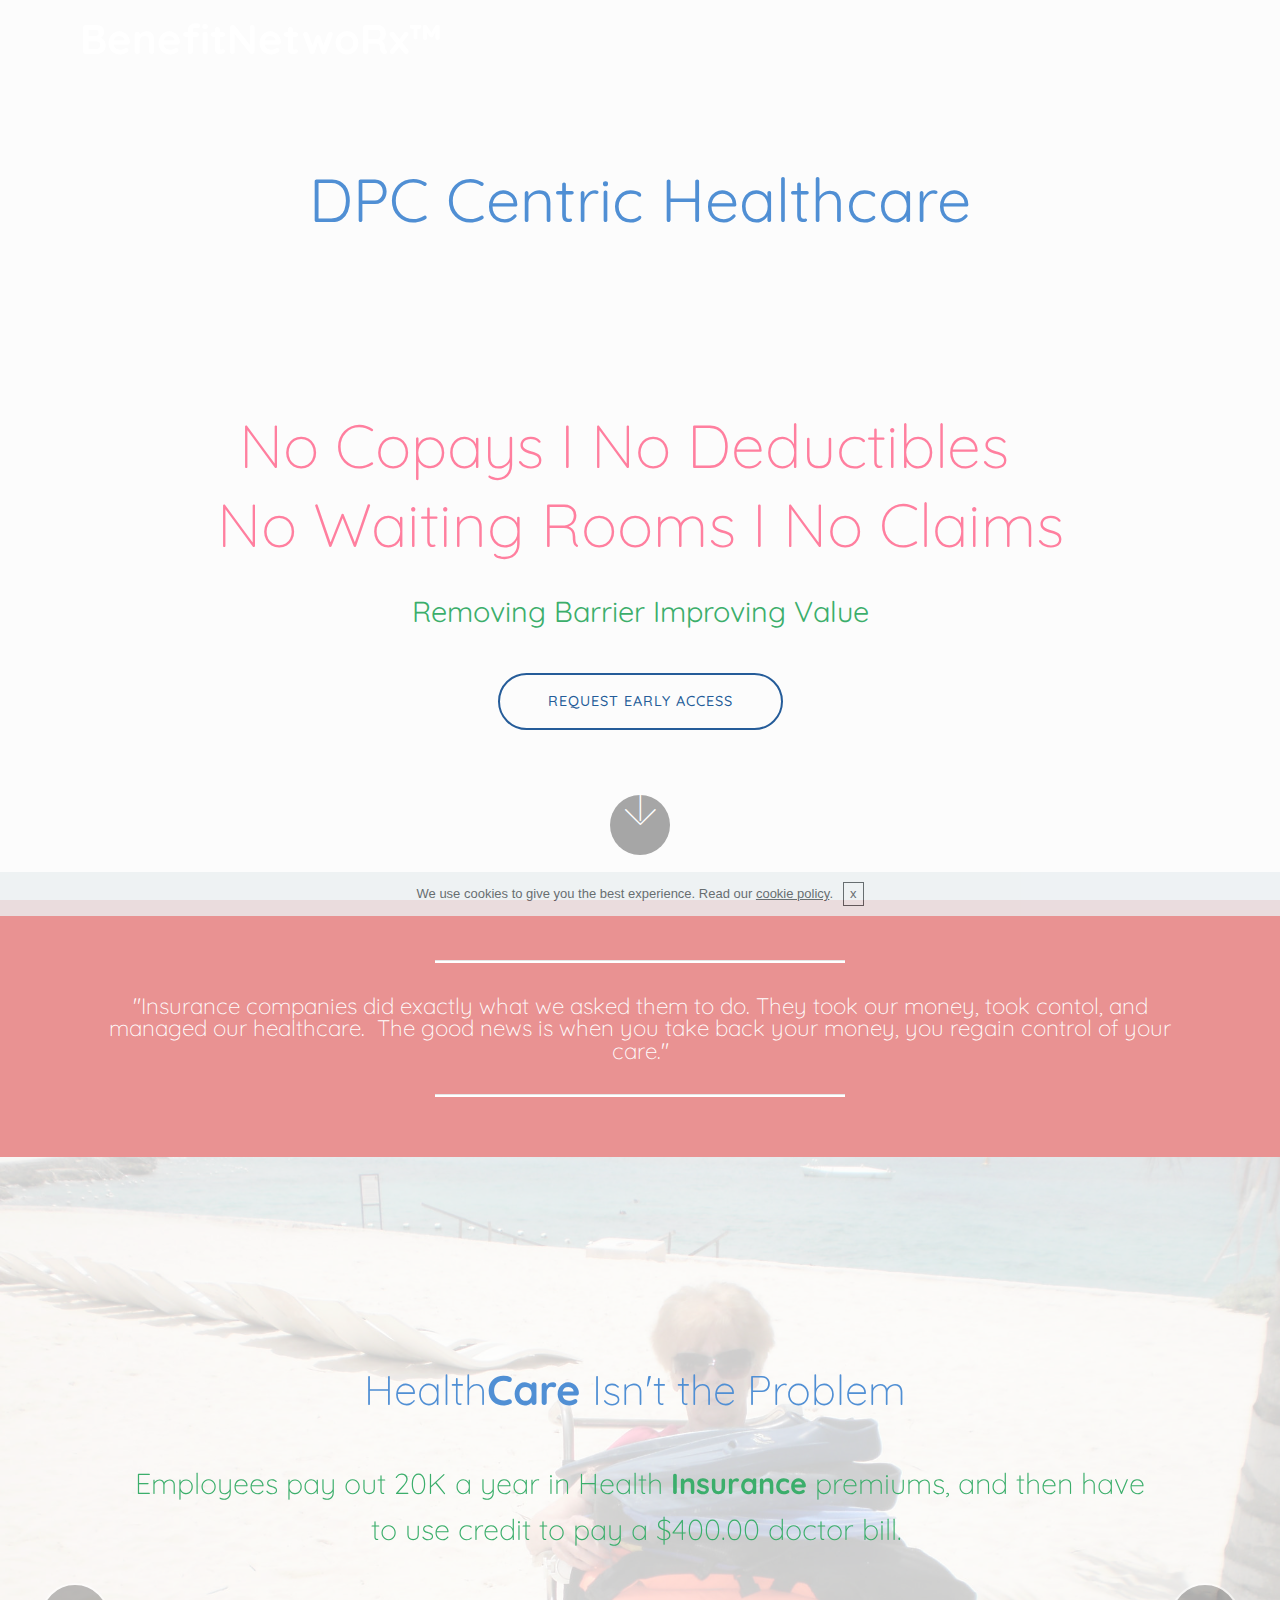
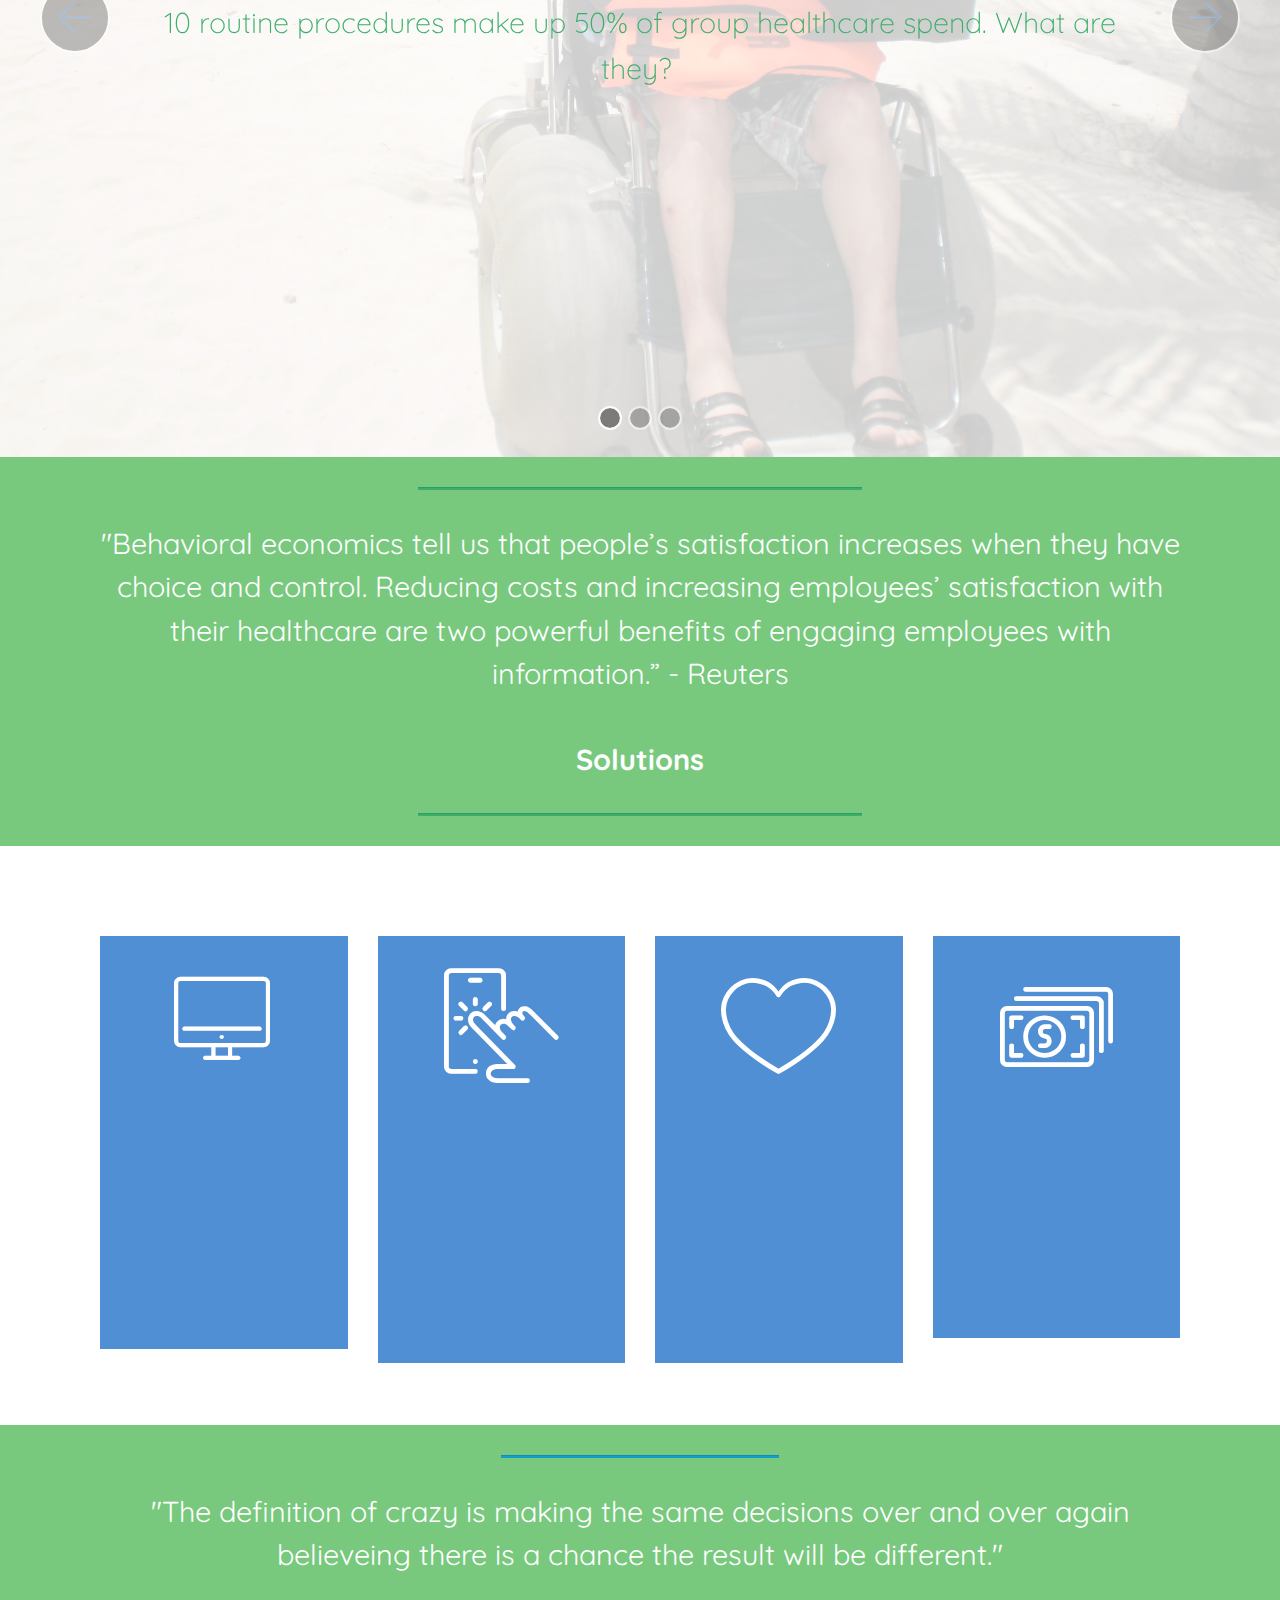
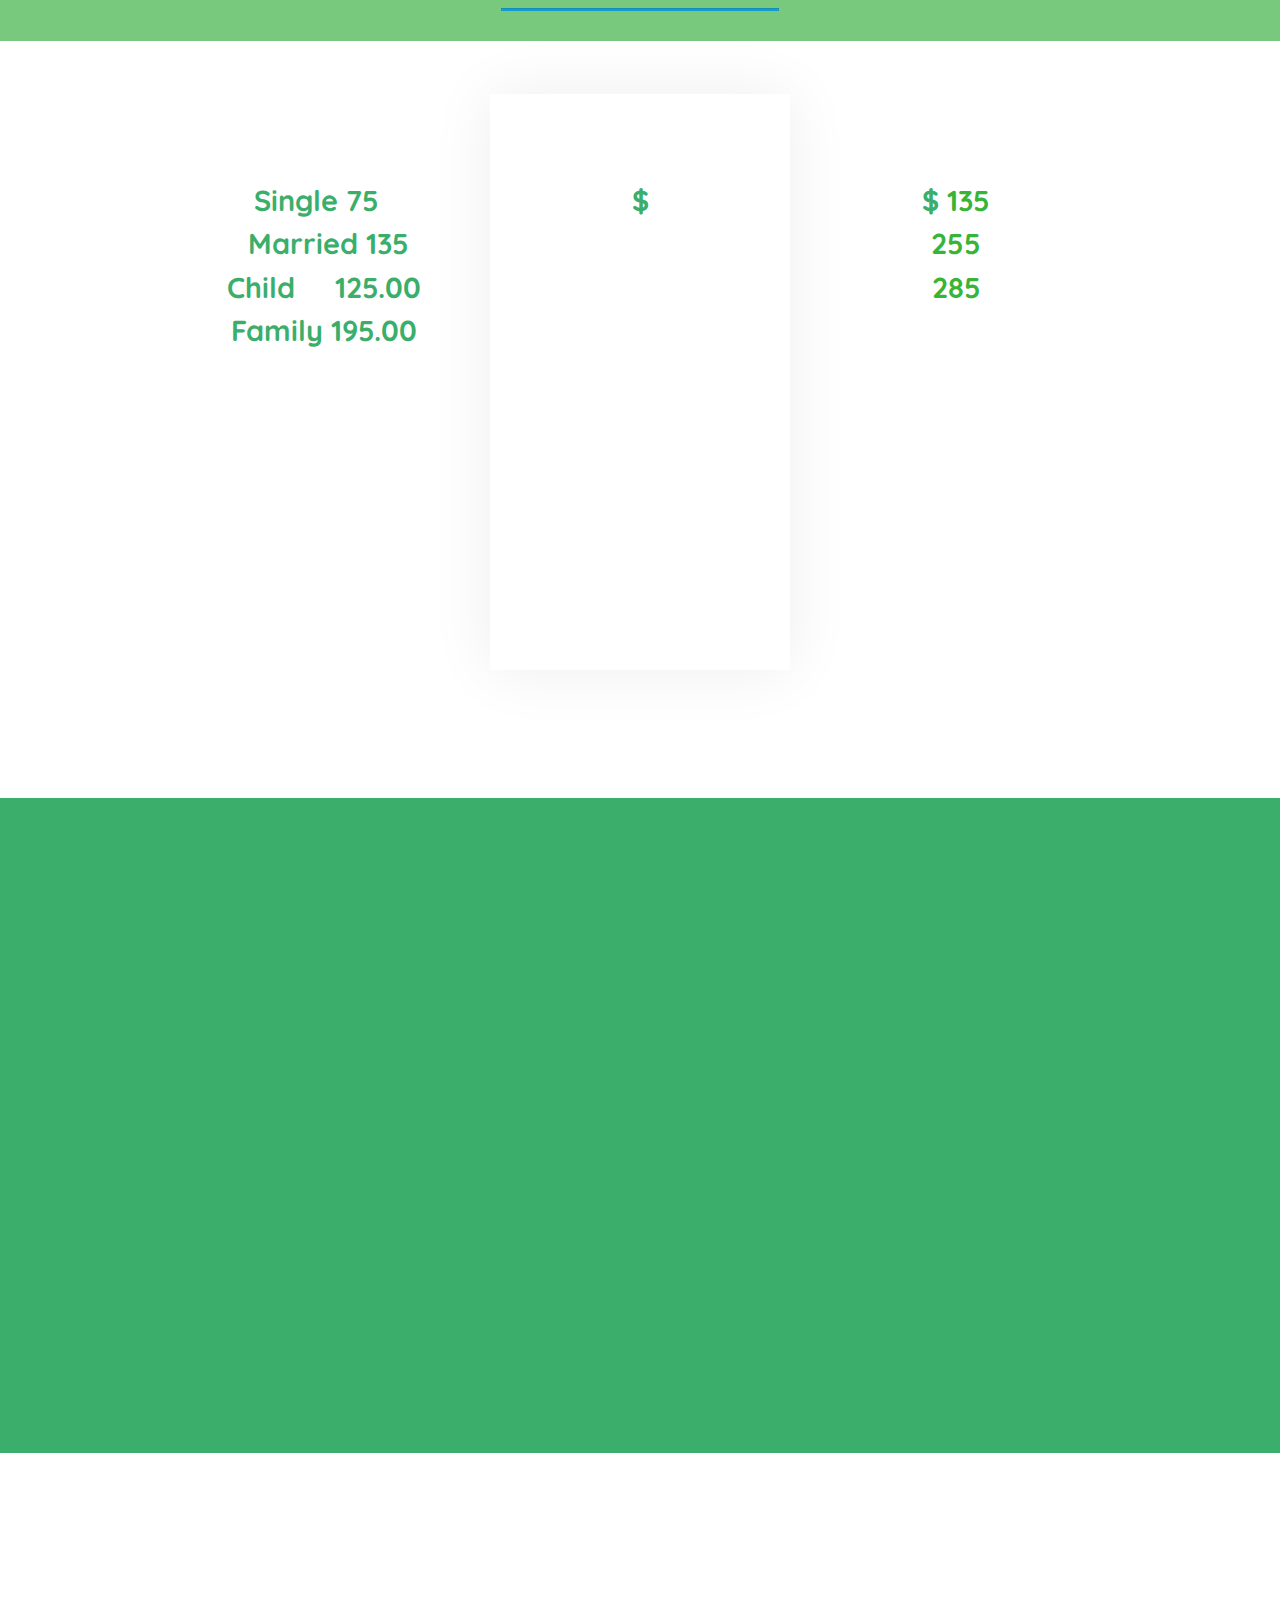
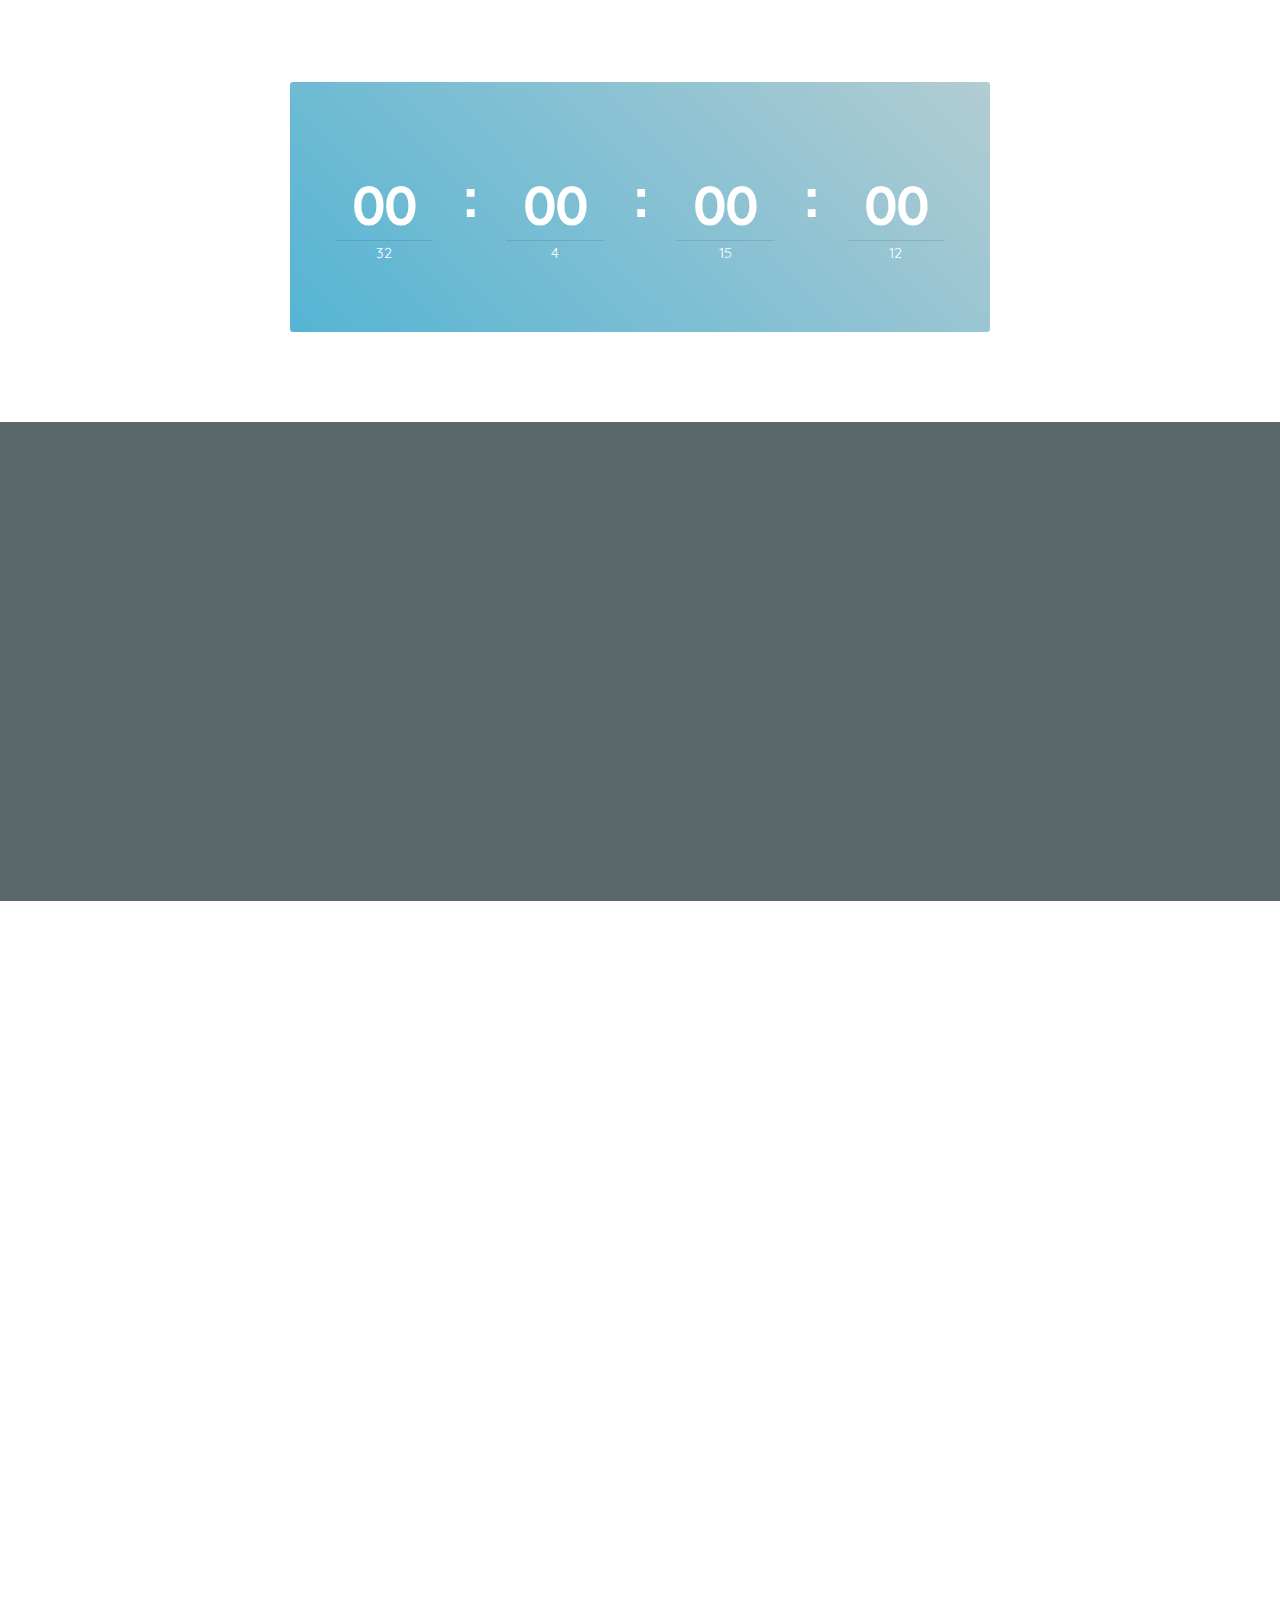
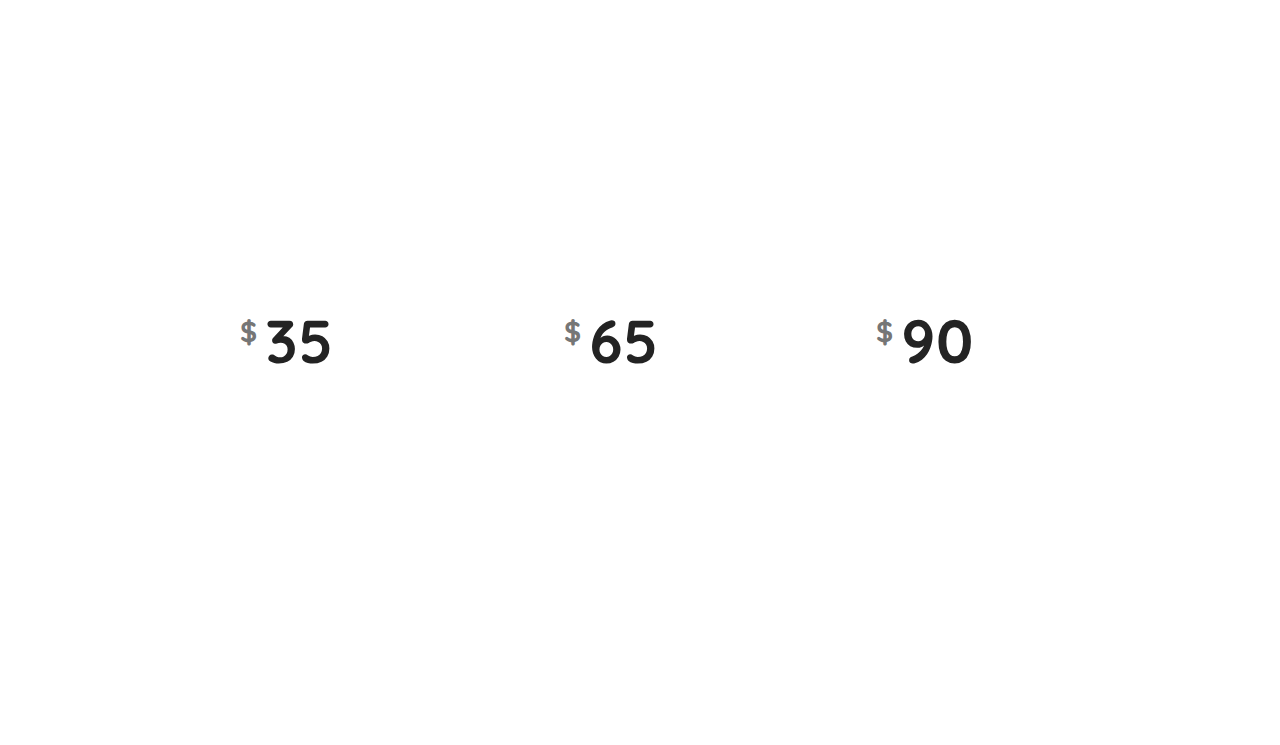
==== commit 840fd0e5: "create github pages" ====
--- a/index.html
+++ b/index.html
@@ -54,7 +54,7 @@
     </nav>
 </section>
 
-<section class="engine"><a href="https://mobirise.info/a">online website builder</a></section><section class="cid-rm4k2aMroy mbr-fullscreen" data-bg-video="https://www.youtube.com/watch?v=8jBwkS2CLWQ" id="header2-m">
+<section class="engine"><a href="https://mobirise.info/t">amp template</a></section><section class="cid-rm4k2aMroy mbr-fullscreen" data-bg-video="https://www.youtube.com/watch?v=8jBwkS2CLWQ" id="header2-m">
 
     
 
@@ -430,7 +430,7 @@
         <div class="row justify-content-center">
             <div class="media-container-column col-lg-8" data-form-type="formoid">
                 <!---Formbuilder Form--->
-                <form action="https://mobirise.com/" method="POST" class="mbr-form form-with-styler" data-form-title="Mobirise Form"><input type="hidden" name="email" data-form-email="true" value="SIFWMmqv4dSXP1TExA68rWs5i6AhWab/nXNrxEDk+p9f7CaVL+fZdwBxTaJxccE4lA/pbLJKoudbXUcUOytd4GNyglxUT4kVzGbfgKs2rycecrS2m7Eprz3FzXa0y9Fu">
+                <form action="https://mobirise.com/" method="POST" class="mbr-form form-with-styler" data-form-title="Mobirise Form"><input type="hidden" name="email" data-form-email="true" value="J3YFkySlGHldtp0Hlgqiz/QLFygjitMAkzYCU5sySkTxzkQd8d4Yy+i00a16fZ/U1sD6pDz5VkV1G7GC31chbUZqhTkNpWzqceYpxvS12NmaWWIbWlNuCN2ZD6NpMZ6R">
                     <div class="row row-sm-offset">
                         <div hidden="hidden" data-form-alert="" class="alert alert-success col-12">Thanks for filling out the form!</div>
                         <div hidden="hidden" data-form-alert-danger="" class="alert alert-danger col-12">
